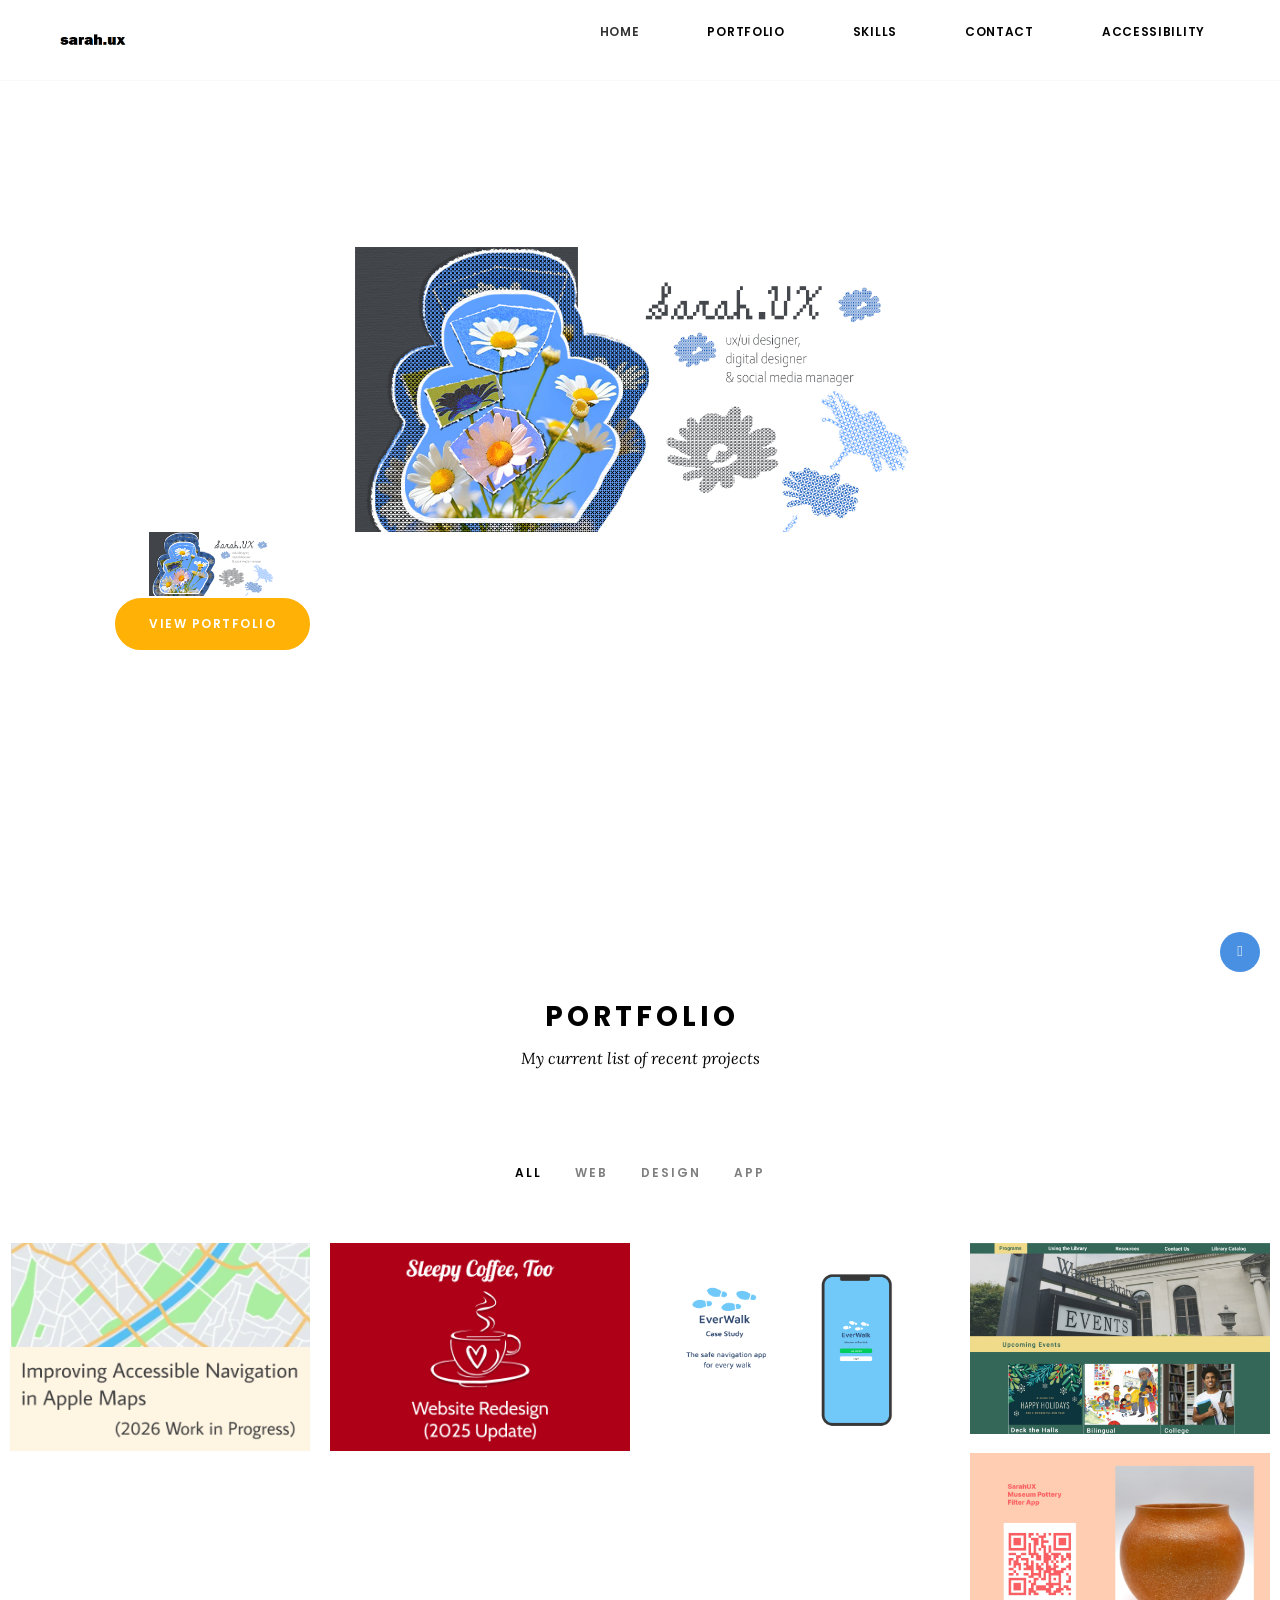
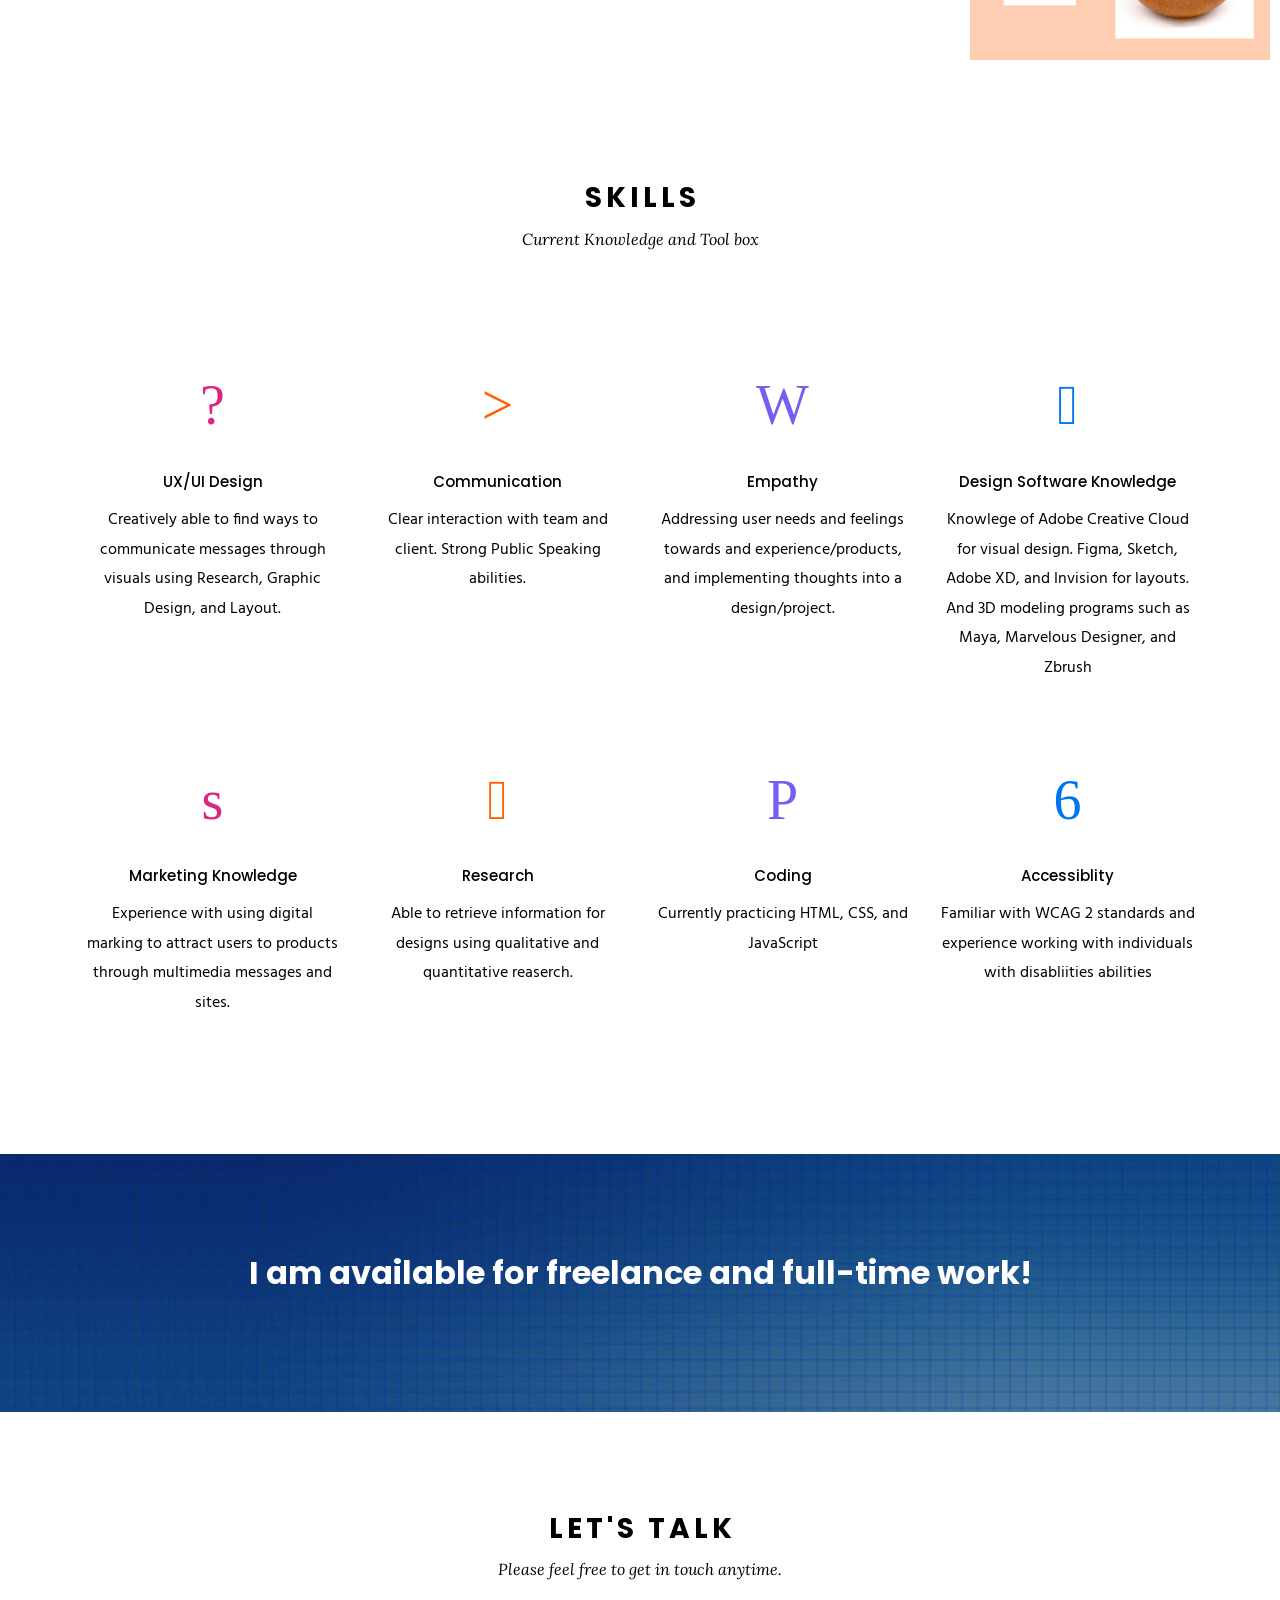
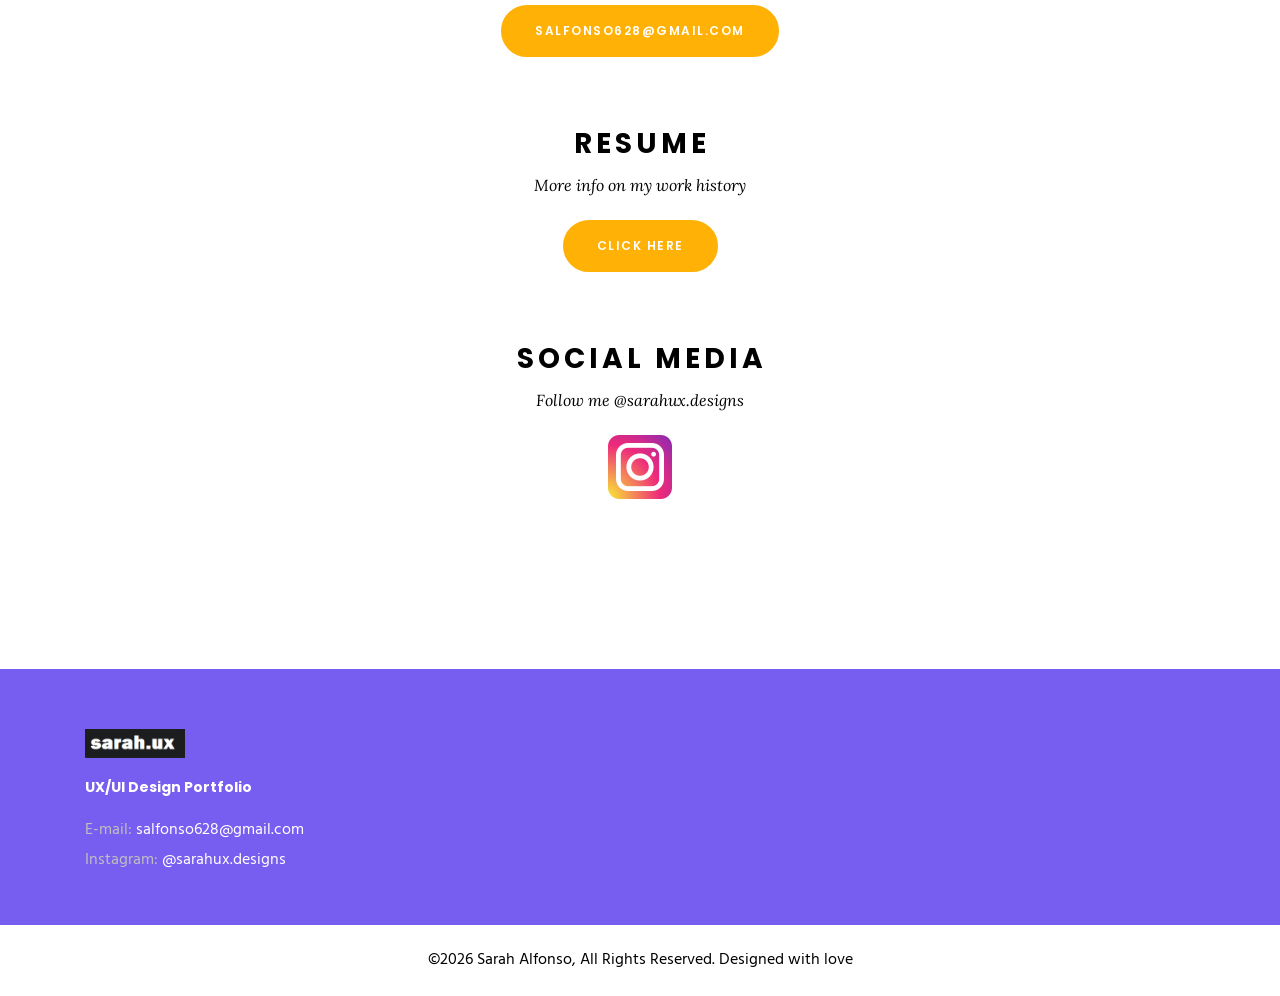
==== index.html @ dc193b2b "Update index.html" ====
<!DOCTYPE html>
<html lang="en">
	<head>
		<meta charset="UTF-8">
		<meta name="viewport" content="width=device-width, initial-scale=1.0">
		<meta name="description" content="">
		<meta name="author" content="">
		<title>Welcome to Sarah.UX.</title>
		<!-- Favicons-->
		<link rel="shortcut icon" href="assets/images/SIcon.png">
		<link rel="apple-touch-icon" href="assets/images/apple-touch-S.png">
		<link rel="apple-touch-icon" sizes="72x72" href="assets/images/apple-touch-S-72x72.png">
		<link rel="apple-touch-icon" sizes="114x114" href="assets/images/apple-touch-S-114x114.png">
		<!-- Web Fonts-->
		<link href="https://fonts.googleapis.com/css?family=Hind:400,700%7cLora:400i%7cPoppins:500,600,700" rel="stylesheet">
		<!-- Bootstrap core CSS-->
		<link href="assets/bootstrap/css/bootstrap.min.css" rel="stylesheet">
		<!-- Plugins and Icon Fonts-->
		<link href="assets/css/plugins.min.css" rel="stylesheet">
		<!-- Template core CSS-->
		<link href="assets/css/template-Copy.css" rel="stylesheet">
		<!-- Override core CSS-->
		<link href="assets/css/template-overrides-copy.css" rel="stylesheet">
	</head> 
	<body>

		<!-- Layout-->
		<div class="layout">

			<!-- Header-->
			<header class="header header-right">
				<div class="container-fluid">
					<!-- Logos-->
					<div class="inner-header"><img class="brand-dark" src="assets/images/sarahdot.png" width="77px" alt="web logo image"><img class="brand-light" src="assets/images/logo-light.png" width="77px" alt="sarah.ux typed in black bold text"></div>
					<!-- Navigation-->
					<div class="inner-navigation collapse">
						<div class="inner-navigation-inline">
							<div class="inner-nav onepage-nav">
								<ul>
									<li><a class="menu-pink increasea" href="#home">Home</a></li>
									<li><a class="menu-orange increasea" href="#portfolio">Portfolio</a></li>
									<li><a class="menu-yellow increasea" href="#services">Skills</a></li>
									<li><a class="menu-indigo increasea" href="#contact">Contact</a></li>
									<li>
										<a class="menu-blue increasea" href="#"> Accessibility</a>
										<ul class="dropdown" id="top-menu">
   												<div class="toggle-switch">
											      <input type="checkbox" id="switch1" class="switch">
											      <label for="switch1">Dark Mode</label>
											    </div>
											     <div class="toggle-switch" >
											      <input type="checkbox" id="switch2" class="switch">
											      <label for="switch2">Font Increase</label>

											    </div>
											 <div class="dropdown-content">
											    <div class="toggle-switch">
											      <input type="checkbox" id="switch3" class="switch">
											      <label for="switch3">Protanopia</label>

											    </div>
											     <div class="toggle-switch">
											      <input type="checkbox" id="switch4" class="switch">
											      <label for="switch4">Tritanopia</label>
											    </div> 
											 
											   <!--GrayScale? <div class="toggle-switch">
											      <input type="checkbox" id="switch4" class="switch">
											      <label for="switch4">Grayscale</label>
											    </div> -->
											  </div>
										</ul>
									</li>
								</ul>
							</div>
						</div>
					</div>
					<!-- Mobile menu-->
					<div class="nav-toggle"><a href="#" data-toggle="collapse" data-target=".inner-navigation"><span class="icon-bar"></span><span class="icon-bar"></span><span class="icon-bar"></span></a></div>
				</div>
			</header>
			<!-- Header end-->

			<!-- Wrapper-->
			<div class="wrapper">

				<!-- Page Header-->
				<section class="module-header full-height parallax " id="home"  data-jarallax="{&quot;type&quot;: &quot;scale-opacity&quot;}">
					<div class="container">
						<div class="row">
							<img src="assets/images/headerUXn.png" class="name-color wow zoomIn">
							<div class="col-md-3">
								<!--<h1 class="h1 wow zoomIn">Hello</h1>-->
								<!--<p class="wow zoomIn increasep">my name is</p>-->
								<img src="assets/images/headerUXn.png" class="name-color wow zoomIn">
								
									<!--<p class="m-b-40 wow zoomIn increaseh6" data-wow-delay="0.5s" id="firstP">Welcome to my experience design portfolio.</p>-->
									<!--<p class="m-b-40 wow zoomIn increaseh6" data-wow-delay="0.5s" id="secondP">I’m a designer on a mission to utilize my design and tech skills to make an accessible world for all people with different abilities. </p>-->
								<p class="onepage-nav">
									<a class="btn btn-circle btn-lg btn-brand wow zoomIn" id="portfolioBtn" data-wow-delay="0.9s" href="#portfolio">View Portfolio</a>
								</p>
							</div>
						</div>
					</div>
				</section>
				<!-- Page Header end-->

				
				<!-- Portfolio-->
				<section class="module module-divider-bottom p-b-10" id="portfolio">
					<div class="container">
						<div class="row">
							<div class="col-md-8 m-auto">
								<div class="module-title text-center">
									<h2 class="increaseh2" >Portfolio</h2>
									<p class="font-serif increasep">My current list of recent projects</p>
								</div>
							</div>
						</div>
					</div>
					<div class="container-fluid">
						<div class="row row-portfolio-filter m-b-30">
							<div class="col-md-12">
								<ul class="filters h5" id="filters">
									<li><a class="current increasea" href="#" data-filter="*">All</a></li>
									<li><a class="increasea"href="#" data-filter=".web">Web</a></li>
									<li><a class="increasea"href="#" data-filter=".design">Design</a></li>
									<li><a class="increasea"href="#" data-filter=".app">App</a></li>
									
								</ul>
							</div>
						</div>
						
						<div class="row row-portfolio row-gutter" data-columns="4">
							<div class="grid-sizer"></div>

							<div class="portfolio-item design app undefined">
								<div class="portfolio-wrapper">
									<img src="AppleWheelchair/AppleWheelchair-Prof.png" alt="image of birds eye map with text Improving Accessible Navigation in Apple Maps ">
									<div class="portfolio-overlay"></div>
									<div class="portfolio-caption">
										<h5 class="portfolio-title">Improving Accessible Navigation in Apple Maps</h5>
									</div><a class="portfolio-link" href="portfolio-AppleWheelchair.html"></a>
								</div>
							</div>
							<div class="portfolio-item web design undefined">
								<div class="portfolio-wrapper">
									<img src="sleepy/SC2-2025.png" alt="image of sleepy coffee too INC logo ">
									<div class="portfolio-overlay"></div>
									<div class="portfolio-caption">
										<h5 class="portfolio-title">Sleepy Coffee, Too INC Redesign</h5>
									</div><a class="portfolio-link" href="portfolio-Sleepy.html"></a>
								</div>
							</div>
							<div class="portfolio-item design app undefined">
								<div class="portfolio-wrapper">
									<img src="everWalk/HeaderEW.png" alt="image of EverWalk project logo ">
									<div class="portfolio-overlay"></div>
									<div class="portfolio-caption">
										<h5 class="portfolio-title">EverWalk App Case Study</h5>
									</div><a class="portfolio-link" href="portfolio-everWalk.html"></a>
								</div>
							</div>
							<div class="portfolio-item web design undefined">
								<div class="portfolio-wrapper">
									<img src="warner/warner-site.jpg" alt="image preview of Warner Library redesign project">
									<div class="portfolio-overlay"></div>
									<div class="portfolio-caption">
										<h5 class="portfolio-title">Warner Library Redesign</h5>
									</div><a class="portfolio-link" href="portfolio-warner-library2.html"></a>
								</div>
							</div>
						<div class="portfolio-item design app undefined">
								<div class="portfolio-wrapper">
									<img src="museumApp/PottIcon.png" alt="image preview of Museum Pottery Filter App project">
									<div class="portfolio-overlay"></div>
									<div class="portfolio-caption">
										<h5 class="portfolio-title">Museum Pottery Filter App</h5>
									</div><a class="portfolio-link" href="portfolio-Museum-app.html"></a>
								</div>
							</div>
					</div>
				</section>
				<!-- Portfolio end-->

				<!-- Iconbox-->
				<section class="module module-divider-bottom" id="services">
					<div class="container">
						<div class="row">
							<div class="col-md-8 m-auto">
								<div class="module-title text-center">
									<h2 id="increaseh2" >Skills</h2>
									<p class="font-serif increasep">Current Knowledge and Tool box</p>
								</div>
							</div>
						</div>
						<div class="row">
							<div class="col-md-3">
								<div class="icon-box text-center">
									<div class="icon-box-icon"><span class="icon icon-basic-pencil-ruler" id="card-ruler"></span></div>
									<div class="icon-box-title">
										<h6 class="increaseh6">UX/UI Design</h6>
									</div>
									<div class="icon-box-content ">
										<p class="increasep">Creatively able to find ways to communicate messages through visuals using Research, Graphic Design, and Layout.</p>
									</div>
									
								</div>
							</div>
							<div class="col-md-3">
								<div class="icon-box text-center">
									<div class="icon-box-icon" id="plane-book"><span class="icon icon-basic-paperplane" ></span></div>
									<div class="icon-box-title">
										<h6 class="increaseh6">Communication</h6>
									</div>
									<div class="icon-box-content">
										<p class="increasep">Clear interaction with team and client. Strong Public Speaking abilities. </p>
									</div>
									
								</div>
							</div>
							<div class="col-md-3">
								<div class="icon-box text-center">
									<div class="icon-box-icon" id='heart-gear'><span class="icon icon-basic-heart"></span></div>
									<div class="icon-box-title">
										<h6 class="increaseh6">Empathy</h6>
									</div>
									<div class="icon-box-content">
										<p class="increasep">Addressing user needs and feelings towards and experience/products, and implementing thoughts into a design/project. </p>
									</div>
									
								</div>
							</div>
							<div class="col-md-3">
								<div class="icon-box text-center">
									<div class="icon-box-icon" id="box-save"><span class="icon icon-basic-server-download"></span></div>
									<div class="icon-box-title">
										<h6 class="increaseh6">Design Software Knowledge</h6>
									</div>
									<div class="icon-box-content">
										<p class="increasep">Knowlege of Adobe Creative Cloud for visual design. Figma, Sketch, Adobe XD, and Invision for layouts. And 3D modeling programs such as Maya, Marvelous Designer, and Zbrush</p>
									</div>
									
								</div>
							</div>
						</div>
						<div class="row">
							<div class="col-md-3">
								<div class="icon-box text-center">
									<div class="icon-box-icon" id="card-ruler"><span class="icon icon-basic-cards-diamonds" ></span></div>
									<div class="icon-box-title">
										<h6 class="increaseh6">Marketing Knowledge</h6>
									</div>
									<div class="icon-box-content">
										<p class ="increasep">Experience with using digital marking to attract users to products through multimedia messages and sites.  </p>
									</div>
									
								</div>
							</div>
							<div class="col-md-3">
								<div class="icon-box text-center">
									<div class="icon-box-icon" id="plane-book"><span class="icon icon-basic-spread-text"></span></div>
									<div class="icon-box-title">
										<h6 class="increaseh6">Research</h6>
									</div>
									<div class="icon-box-content">
										<p class="increasep">Able to retrieve information for designs using qualitative and quantitative reaserch.</p>
									</div>
									
								</div>
							</div>
							<div class="col-md-3">
								<div class="icon-box text-center">
									<div class="icon-box-icon" id="heart-gear"><span class="icon icon-basic-gear"></span></div>
									<div class="icon-box-title">
										<h6 class="increaseh6">Coding</h6>
									</div>
									<div class="icon-box-content">
										<p class="increasep">Currently practicing HTML, CSS, and JavaScript </p>
									</div>
									
								</div>
							</div>
							<div class="col-md-3">
								<div class="icon-box text-center">
									<div class="icon-box-icon" id="box-save"><span class="icon icon-basic-life-buoy"></span></div>
									<div class="icon-box-title">
										<h6 class="increaseh6">Accessiblity </h6>
									</div>
									<div class="icon-box-content">
										<p class="increasep">Familiar with WCAG 2 standards and experience working with individuals with disabliities abilities</p>
									</div>
									
								</div>
							</div>
						</div>
					</div>
				</section>
				<!-- Iconbox end-->

				<!-- Parallax Video-->
				<section class=" module parallax bg-dark bg-dark-30" data-background="assets/images/banner2.jpg" >
					<div class="container">
						<div class="row">
							<div class="col-md-12">
								<div class="text-center">
									<h2>I am available for freelance and full-time work!</h2>
								</div>
							</div>
						</div>
					</div>
				</section>
				<!-- Parallax Video end-->

				
				
				<!-- Contact-->
				<section class="module" id="contact">
					<div class="container">
						<div class="row">
							<div class="col-md-8 m-auto">
								<div class="module-title text-center">
									<h2>Let's Talk</h2>
									<p class="font-serif increasep increasep">Please feel free to get in touch anytime.</p>
									<a class="btn btn-circle btn-lg btn-brand" href="mailto:salfonso6@gmail.com">salfonso628@gmail.com</a>
									<!--<a class="btn btn-circle btn-lg btn-brand" href="assets/images/Sarah GA Resume 2024.png">Resume</a>-->
								</div>
								<div class="module-title text-center">
									<h2>Resume</h2>
									<p class="font-serif increasep increasep">More info on my work history</p>
									<a class="btn btn-circle btn-lg btn-brand" href="assets/images/sarah_G_Alfonso_Design_Resume 2025.pdf">Click Here</a>
									<!--<a class="btn btn-circle btn-lg btn-brand" href="assets/images/Sarah GA Resume 2024.png">Resume</a>-->
								</div>

								<div class="module-title text-center">
									<h2>Social Media</h2>
									<p class="font-serif increasep">Follow me @sarahux.designs</p>
									<a href="https://www.instagram.com/sarahux.designs/"><img src="assets/images/instaIcon.png" alt="small square with hues of pink, yellow, and purple behind a white outline of the instagram logo "></a>
								</div>
									
								</div>
							</div>
						</div>
					
					</div>
				</section>
				<!-- Contact end-->


				<!-- Footer-->
				<footer class="footer">
					<div class="container">
						<div class="row">
							<div class="col-md-6 col-lg-3">
								<!-- Text widget-->
								<aside class="widget widget_text">
									<div class="textwidget">
										<p><img src="assets/images/sarahdot2.png" width="100" alt="sarah.ux typed in white bold text"></p>
										<h4>UX/UI Design Portfolio</h4>E-mail: 
										<a href="salfonso6@gmail.com">salfonso628@gmail.com</a> <br/>
										Instagram:<a href="https://www.instagram.com/sarahux.designs/"> @sarahux.designs</a> 
										<br/>
									</div>
								</aside>
							</div>
							<div class="col-md-6 col-lg-3">
							
							</div>
							<div class="col-md-6 col-lg-3">
								<!-- Twitter widget-->
								
							</div>
							<div class="col-md-6 col-lg-3">
								<!-- Tags widget-->

					
				</div>
								
							</div>
						</div>
					</div>
					<div class="footer-copyright">
						<div class="container">
							<div class="row">
								<div class="col-md-12">
									<div class="text-center"><span class="copyright">©2026 Sarah Alfonso, All Rights Reserved. Designed with love</span></div>
								</div>
							</div>
						</div>
					</div>
				</footer>
				<!-- Footer end-->

				<a class="scroll-top" href="#top"><i class="fa fa-angle-up"></i></a>
			</div>
			<!-- Wrapper end-->

		</div>
		<!-- Layout end-->



		<!-- Scripts-->
		<script src="https://code.jquery.com/jquery-3.5.1.min.js"></script>
		<script src="https://cdnjs.cloudflare.com/ajax/libs/popper.js/1.11.0/umd/popper.min.js"></script>
		<script src="assets/bootstrap/js/bootstrap.min-copy.js"></script>
		
		<script src="assets/js/plugins.min.js"></script>
		<script src="assets/js/charts.js"></script>
		<script src="assets/js/custom.min.js"></script>

		
	</body>
</html>
---- assets/css/template-Copy.css ----
@charset "UTF-8";

/*! -----------------------------------------------------------------
[Master Stylesheet]

Project:     Core
Version:     1.3.6

------------------------------------------------------------------
[General Styles]
*/



* {
    -webkit-font-smoothing: antialiased;
}

html {
    font-size: 100%;
}

body {
    background-color: var(--primary-color);
    font-family: "Hind", Arial, serif;
    line-height: 1.85;
    font-weight: 400;
    font-size: 16 px;
    color: var(--primary-color);
    -ms-overflow-style: scrollbar;
    overflow-x: hidden;
}

img {
    max-width: 100%;
    height: auto;
    vertical-align: ;
}

.name-color{
    max-width: 50%;
    background-color: transparent;
    transition:background-color 0.3s ease;
}

iframe {
    border: 0;
}

.disable-hover {
    pointer-events: none;
}

::-moz-selection {
    background: #4a90e2;
    color: #fff !important;
}

::-webkit-selection {
    background: #4a90e2;
    color: #fff !important;
}

::selection {
    background: #4a90e2;
    color: #fff !important;
}

.wrapper {
    position: relative;
}

html .layout,
body .layout {
    height: 100%;
    min-height: 100%;
    width: 100%;
}

.layout {
    opacity: 0;
    -webkit-transition: 1.7s opacity ease;
            transition: 1.7s opacity ease;
}

.layout.fade-in {
    opacity: 1;
}

.scroll-top {
    background: #4a90e2;
    border-radius: 20px;
    position: fixed;
    bottom: 14px;
    right: 20px;
    height: 40px;
    width: 40px;
    z-index: 9;
    text-align: center;
    line-height: 40px;
    font-size: 15px;
    color: #fff;
    -webkit-transition: .5s all ease;
            transition: .5s all ease;
    -webkit-transform: translateY(86px);
            transform: translateY(86px);
}

.scroll-top:hover,
.scroll-top:focus {
    color: #fff;
}

.scroll-top.scroll-top-visible {
    -webkit-transform: translateY(0);
            transform: translateY(0);
}

#particles-js,
#particles-snow-js {
    position: absolute;
    width: 100%;
    height: 100%;
    z-index: 1;
}

@media (max-width: 767px) {
    .scroll-top {
        display: none;
    }
}

.modal-video-container {
    position: relative;
    overflow: hidden;
    border-radius: 5px;
    box-shadow: 0 8px 24px rgba(0, 0, 0, .2);
}

.modal-video-container img {
    box-shadow: 0 8px 24px rgba(0, 0, 0, .2);
    border-radius: 5px;
    -webkit-transition: all .3s ease;
            transition: all .3s ease;
}

.modal-video-container .play-button {
    width: 80px;
    height: 80px;
    border: 2px solid #fff;
    text-align: center;
    margin: 0 auto;
    position: absolute;
    top: 50%;
    left: 50%;
    margin-top: -40px;
    margin-left: -40px;
    z-index: 4;
    border-radius: 50%;
    cursor: pointer;
    -webkit-transition: all .3s ease;
            transition: all .3s ease;
}

.modal-video-container .play-button:after {
    position: absolute;
    top: 50%;
    margin-top: -8px;
    left: 50%;
    margin-left: -5px;
    content: '';
    width: 0;
    height: 0;
    border-style: solid;
    border-width: 7px 0 7px 14px;
    border-color: transparent transparent transparent #fff;
}

.modal-video-container .play-button:hover {
    -webkit-transform: scale(.95);
            transform: scale(.95);
}

.modal-video-container:hover img {
    -webkit-transform: scale(1.05);
            transform: scale(1.05);
}

/*------------------------------------------------------------------
[Typography]
*/

a {
    color: var(--primary-color-2);
    -webkit-transition: all .3s ease-in-out;
            transition: all .3s ease-in-out;
}

a:focus{
     border: 3px solid;
    border-radius: 5px;
    border-color: slategray;
}
a:hover{
    color:white;
}
a:hover,
a:focus {
    outline: 0;
    text-decoration: none;
    color: #black;

}


h1 > a,
h2 > a,
h3 > a,
h4 > a,
h5 > a,
h6 > a {
    color: #313131;
}

h1 > a:hover,
h1 > a:focus,
h2 > a:hover,
h2 > a:focus,
h3 > a:hover,
h3 > a:focus,
h4 > a:hover,
h4 > a:focus,
h5 > a:hover,
h5 > a:focus,
h6 > a:hover,
h6 > a:focus {
    color: white;
}

p,
pre,
ul,
ol,
blockquote,
h1,
h2,
h3,
h4,
h5,
h6 {
    margin: 0 0 20px;
}

h1,
.h1,
h2,
.h2,
h3,
.h3,
h4,
.h4,
h5,
.h5,
h6,
.h6 {
    font-family: "Poppins", Arial, serif;
    line-height: 1.2;
    font-weight: 700;
    color: var(--primary-color-2);
}

h1,
.h1 {
    font-size: 40px;
}

h2,
.h2 {
    font-size: 32px;
}

h3,
.h3 {
    font-size: 24px;
}

h4,
.h4 {
    font-size: 14px;
}

h5,
.h5 {
    font-weight: 600;
    font-size: 14px;
    margin: 0 0 10px;
}

h6,
.h6 {
    font-weight: 500;
    font-size: 12px;
    margin: 0 0 10px;
}

.font-serif {
    font-family: "Lora", "Libre Baskerville", serif;
    font-style: italic;
}

.rotate {
    text-shadow: none !important;
}

hr {
    border-color: rgba(238, 238, 238, .9);
}

#top-menu { 
text-align:left; 
padding:10px 5px;
border-radius: 10px;
background-color: white;
width: 180px;
}

ul,
ol {
    padding-left: 0;
    list-style: none;
}

#firstP{
    margin-top: 30px;
    margin-bottom: 10px !important;
}

#secondP{
    margin-top: 0px;
}



/*dropdown*/

ul li ul.dropdown li{
    display: block;
}

ul li ul.dropdown{
     width:100%;
  border-color: #000;
  border:solid;
  position: absolute;
  z-index: 999;
  display: none;
}




/* a:hover colors top menu*/
a:hover.menu-pink{
    background:var(--button-background);
}


a:hover.menu-orange{
    background:var(--button-background-2);
}

a:hover.menu-yellow{
    background:var(--button-background-3);
}

a:hover.menu-indigo{
    background:var(--button-background-4);
}
a:hover.menu-blue{
    background:var(--button-background-5);
}
ul li:hover ul.dropdown{
  display:block;
}
/*other basics*/

ul > li,
ol > li {
  }



em {
    font-style: normal;
    opacity: .7;
}

hr {
    margin-top: 40px;
    margin-bottom: 40px;
}

/*buttons*/

.toggle-switch {
  display: inline-flex;
  align-items:center;
  padding: 5px;
}

.togglebtn{
  display: ;
  align-items: center;
  padding: 10px;
}

input[type="checkbox"].switch{
    opacity:0;
    position:absolute;
    left: -90000;
    top:-90000
    }

input[type="checkbox"].switch + label{
        position: relative;
        display:flex;
        align-items: center;
        cursor:pointer;
    }

input[type="checkbox"].switch + label:before{    
     content:"";
     width:2.2em;
     height:1.3em;
     background-color: #DDD;
     border-radius: 1em;
     margin-right:.25em;
     transition: 200ms ease-in-out;
    }

    input[type="checkbox"].switch + label:after{    
     position: absolute;
     content:"";
     height: .9em;
     left:.1em;
     width:.9em;
     height:.9em;
     background-color: white;
     color: black;
     border-radius: 1em;
     transition: 200ms ease-in-out;
 }

   
   input[type="checkbox"].switch:focus +label:before{
    outline: 1px solid black;
    color:black;

   }   

input[type="checkbox"].switch:checked + label:before{    
     
     background-color: #DDD;
     
    }

 input[type="checkbox"].switch:checked + label:after{    
     transform: translateX(100%);
     background-color: #767676;
     
      }

input[type="checkbox"].switch:disabled + label{
    color: #777;
}
input[type="checkbox"].switch:disabled + label:before{
    background-color: #777;

}
input[type="checkbox"].switch:disabled + label:after{
    opacity:50%;

}

label{
    margin-top:7px;
    color:black;
    margin-left:5px;
}

.switch {
  position: relative;
  display: inline-block;
  align-items: center;
  width: 20px;
  height: 24px;
}






blockquote {
    border: 0;
    border-left: 2px solid #eaeaea;
    font-family: "Lora", "Libre Baskerville", serif;
    line-height: 1.8;
    font-style: italic;
    font-size: 15px;
    padding: 20px 40px;
    margin: 40px 0;
    -webkit-transition: all .3s ease-in-out;
            transition: all .3s ease-in-out;
    padding: 10px 20px;
    margin: 20px 0;
}

blockquote p:last-child {
    margin-bottom: 0;
}

blockquote:hover {
    border-color: #4a90e2;
}

.lead {
    line-height: 1.8;
    font-weight: 400;
    font-size: 20px;
}

pre {
    border: 0;
    background: #f5f5f5;
    border-radius: 2px;
    padding: 20px 30px;
    margin: 40px 0;
    font-family: "Courier New", monospace;
    line-height: 1.8;
}

.arrow-list {
    list-style: none;
    padding: 0;
}

.arrow-list > li {
    margin: 0 0 5px;
}

.arrow-list > li:before {
    font: normal normal normal 14px/1 FontAwesome;
    speak: none;
    font-style: normal;
    font-weight: normal;
    font-variant: normal;
    text-transform: none;
    -webkit-font-smoothing: antialiased;
    content: "\f105";
    font-size: 12px;
    display: inline-block;
    margin-right: 18px;
    position: relative;
    top: 0;
}
.righttop{
    float:right;
}

/*------------------------------------------------------------------
[Alerts]
*/

.alert-brand {
    background: #76abe9;
    color: #fff;
}

.alert-brand a {
    color: #fff;
}

/*------------------------------------------------------------------
[Progress Bars]
*/

.progress-item {
    margin: 0 0 25px;
}

.progress-title {
    line-height: 1.2;
    color: #313131;
    margin: 0 0 10px;
    text-transform: uppercase;
    letter-spacing: 1px;
    font-size: 12px;
    font-weight: bold;
}

.progress {
    background-color: #eaeaea;
    box-shadow: none;
    height: 5px;
    margin: 0 0 10px;
    overflow: visible;
    box-shadow: none;
}

.progress-bar {
    position: relative;
    height: 5px;
    border-radius: 3px;
    box-shadow: none;
}

.progress-bar.progress-bar-brand {
    background-color: #4a90e2;
}

.pb-number-box {
    position: absolute;
    padding: 4px 0;
    display: block;
    top: -30px;
    right: 0;
    opacity: 0;
    line-height: 12px;
    color: #313131;
    text-transform: uppercase;
    letter-spacing: 1px;
    font-size: 12px;
    font-weight: bold;
}

/* Progress Bars - Bold */

.progress-item.progress-bold .progress,
.progress-item.progress-bold .progress-bar {
    border-radius: 1px;
    height: 16px;
}

/*------------------------------------------------------------------
[Forms]
*/

.form-control {
    box-shadow: none;
    border-radius: 2px;
    border-width: 1px;
    border-color: #eee;
    font-family: "Poppins", Arial, serif;
    text-transform: uppercase;
    letter-spacing: .09375rem;
    font-size: .625rem;
    padding: 1rem .9375rem;
}

.form-control:focus {
    border-color: #eee;
    box-shadow: none;
}

.form-control.form-circle {
    border-radius: 30px;
}

.form-control-lg {
    font-size: .6875rem;
    padding: 1.0625rem .9375rem;
}

.form-control-sm {
    padding: .8125rem .9375rem;
}

.input-group-addon {
    border-color: #eee;
}

select.form-control:not([size]):not([multiple]) {
    height: calc(3rem + 2px);
}

select.form-control-lg:not([size]):not([multiple]) {
    height: 3.5rem;
}

select.form-control-sm:not([size]):not([multiple]) {
    height: 2.8125rem;
}

/*------------------------------------------------------------------
[Buttons]
*/

.btn {
    border-width: 2px;
    border-radius: 0;
    font-family: "Poppins", Arial, serif;
    text-transform: uppercase;
    letter-spacing: .09375rem;
    font-weight: 600;
    font-size: .625rem;
    padding: .9375rem 1.75rem .9375rem 1.75rem;
    -webkit-transition: all .3s ease-out;
            transition: all .3s ease-out;
}

.btn:focus,
.btn.focus,
.btn.active.focus,
.btn.active:focus,
.btn:active.focus,
.btn:active:focus {
    outline: 0;
}

.btn.btn-circle {
    border-radius: 30px;
}

.btn.btn-round {
    border-radius: 2px;
}

.btn.btn-shadow {
    box-shadow: 0 1px 30px rgba(0, 0, 0, .1);
}

/* --- [Button Sizes] --- */

.btn-lg {
    padding: .9375rem 2rem .9375rem 2rem;
    letter-spacing: .09375rem;
    font-size: .75rem;
}

.btn-sm {
    padding: .75rem 1.5rem .75rem 1.5rem;
    font-size: .625rem;
}

.btn-xs {
    padding: .625rem 1.25rem .625rem 1.25rem;
    font-size: .625rem;
}

/* --- [Button Colors] --- */

.btn.btn-brand {
    background-color:var(--button-background-3);
    border-color: var(--button-background-3) ;
    color: #fff;
    /* &.btn-link {
		background: transparent;
		border: 0;
		padding: 0;
		color: $background;

		&:hover,
		&:focus {
			background-color: transparent;
			text-decoration: none;
			color: darken($background, 5%);
		}
	} */
}

.btn.btn-brand:hover,
.btn.btn-brand:focus {
   /* background: transparent;
   background-color:darkgreen ;

    border-color: #277adc;
    color: #fff; */
    opacity: .7;
    
}

.btn.btn-brand.btn-outline {
    background: transparent;
    border-color: #4a90e2;
    color: #4a90e2;
}

.btn.btn-brand.btn-outline:hover,
.btn.btn-brand.btn-outline:focus {
    background: #4a90e2;
    color: #fff;
}

.btn.btn-gray {
    background-color: #ddd;
    border-color: #ddd;
    color: #444;
    /* &.btn-link {
		background: transparent;
		border: 0;
		padding: 0;
		color: $background;

		&:hover,
		&:focus {
			background-color: transparent;
			text-decoration: none;
			color: darken($background, 5%);
		}
	} */
}

.btn.btn-gray:hover,
.btn.btn-gray:focus {
    background-color: #c9c9c9;
    border-color: #c9c9c9;
    color: #444;
}

.btn.btn-gray.btn-outline {
    background: transparent;
    border-color: #ddd;
    color: #ddd;
}

.btn.btn-gray.btn-outline:hover,
.btn.btn-gray.btn-outline:focus {
    background: #ddd;
    color: #444;
}

.btn.btn-dark {
    background-color: #111;
    border-color: #111;
    color: #fff;
    /* &.btn-link {
		background: transparent;
		border: 0;
		padding: 0;
		color: $background;

		&:hover,
		&:focus {
			background-color: transparent;
			text-decoration: none;
			color: darken($background, 5%);
		}
	} */
}

.btn.btn-dark:hover,
.btn.btn-dark:focus {
    background-color: #252525;
    border-color: #252525;
    color: #fff;
}

.btn.btn-dark.btn-outline {
    background: transparent;
    border-color: #111;
    color: #111;
}

.btn.btn-dark.btn-outline:hover,
.btn.btn-dark.btn-outline:focus {
    background: #111;
    color: #fff;
}

.btn.btn-white {
    background-color: #fff;
    border-color: #fff;
    color: #444;
    /* &.btn-link {
		background: transparent;
		border: 0;
		padding: 0;
		color: $background;

		&:hover,
		&:focus {
			background-color: transparent;
			text-decoration: none;
			color: darken($background, 5%);
		}
	} */
}

.btn.btn-white:hover,
.btn.btn-white:focus {
    background-color: #4a90e2;
    border-color: #4a90e2;
    color: #fff;
}

.btn.btn-white.btn-outline {
    background: transparent;
    border-color: #fff;
    color: #fff;
}

.btn.btn-white.btn-outline:hover,
.btn.btn-white.btn-outline:focus {
    background: #fff;
    color: #444;
}

/*------------------------------------------------------------------
[Breadcrumb]
*/

.breadcrumb {
    background-color: transparent;
    font-size: 14px;
    padding: 0;
    margin: 0;
}

.breadcrumb-item > a {
    color: #999;
}

.breadcrumb-item > a:hover,
.breadcrumb-item > a:focus {
    color: #4a90e2;
}

.breadcrumb-item + .breadcrumb-item::before {
    padding: 0 6px 0 6px;
    content: "-";
}

.breadcrumb > .active,
.breadcrumb-item + .breadcrumb-item::before {
    color: #999;
}

/*------------------------------------------------------------------
[Clients]
*/

.client {
    text-align: center;
    padding: 20px;
    opacity: .5;
    -webkit-transition: all .4s ease-in-out;
            transition: all .4s ease-in-out;
}

.client:hover {
    opacity: 1;
}

.clients-row > [class*="col-"] {
    border-right: 1px solid #f2f2f2;
    line-height: 100px;
}

.clients-row > [class*="col-"]:last-child {
    border: 0;
}

.clients-row + .clients-row {
    border-top: 1px solid #f2f2f2;
}

@media (max-width: 767px) {
    .clients-row {
        border: 1px solid #f2f2f2;
        border-bottom: 0;
    }

    .clients-row > [class*="col-"],
    .clients-row > [class*="col-"]:last-child {
        border: 0;
        border-bottom: 1px solid #f2f2f2;
    }

    .clients-row + .clients-row {
        border-top: 0;
    }
}

/*------------------------------------------------------------------
[Team]
*/

.team-item {
    text-align: center;
}

.team-item:hover .team-image:after {
    background: rgba(49, 49, 49, .95);
}

.team-item:hover .team-content,
.team-item:hover .team-content-social {
    opacity: 1;
}

.team-item:hover .team-content {
    -webkit-transform: translate(0, -50%);
            transform: translate(0, -50%);
}

.team-image {
    position: relative;
    overflow: hidden;
}

.team-image > img {
    width: 100%;
}

.team-image:after {
    background: transparent;
    position: absolute;
    display: block;
    content: " ";
    height: 100%;
    width: 100%;
    top: 0;
    left: 0;
    z-index: 1;
    -webkit-transition: all .3s ease-in-out 0s;
            transition: all .3s ease-in-out 0s;
}

.team-content,
.team-content-social {
    -webkit-transition: .3s ease-in;
            transition: .3s ease-in;
    opacity: 0;
    z-index: 2;
}

.team-content {
    position: absolute;
    padding: 20px 0 0;
    width: 100%;
    top: 50%;
    -webkit-transform: translate(10px, -50%);
            transform: translate(10px, -50%);
}

.team-content p,
.team-content h5 {
    color: #fff;
}

.team-content h5 {
    text-transform: uppercase;
    letter-spacing: 2px;
    font-size: 12px;
    margin: 0 0 4px;
}

.team-content p {
    font-size: 14px;
    opacity: .8;
    margin: 0;
}

.team-content-social {
    position: absolute;
    width: 100%;
    bottom: 0;
    font-size: 18px;
}

.team-content-social ul > li {
    display: inline-block;
    margin-right: 26px;
}

.team-content-social ul > li:last-child {
    margin-right: 0;
}

.team-content-social ul > li > a {
    color: #fff;
    opacity: .5;
}

.team-content-social ul > li > a:hover {
    opacity: 1;
}

/* ------------------------------------------------------------------
[Iconbox]
*/

.icon-box {
    padding: 35px 0;
}

.icon-box:hover .icon-box-icon {
    -webkit-transform: scale(1.05);
            transform: scale(1.05);
}

.icon-box-icon {
    font-size: 38px;
    font-size: 56px;
    color: #4a90e2;
    margin: 0 0 10px;
    -webkit-transition: all .4s linear;
            transition: all .4s linear;
}

.icon-box-title h6 {
    font-size: 15px;
    margin: 0 0 15px;
}

.icon-box-content > *:last-child {
    margin-bottom: 0;
}

.icon-box-link {
    text-transform: uppercase;
    letter-spacing: 1px;
    font-weight: bold;
    font-size: 11px;
    margin-top: 15px;
}

.icon-box-left {
    position: relative;
    text-align: left;
    padding-left: 60px;
}

.icon-box-left .icon-box-icon {
    position: absolute;
    height: 38px;
    width: 38px;
    left: 0;
    text-align: center;
    line-height: 38px;
    font-size: 32px;
    color: #4a90e2;
    -webkit-transition: all .4s linear;
            transition: all .4s linear;
}

.icon-box-left .icon-box-icon,
.icon-box-left .icon-box-title {
    text-align: left;
}

#card-ruler{
    color:var(--button-background);
}

#plane-book{
    color:var(--button-background-2);
}

#heart-gear{
    color:var(--button-background-4);
}

#box-save{
    color: var(--button-background-5);
}
/*------------------------------------------------------------------
[Text-box]
*/

.text-box {
    padding: 5px 0;
}

.text-box .text-box-link {
    font-size: 11px;
}

/*------------------------------------------------------------------
[Сounters]
*/

.counter {
    text-align: center;
    padding: 20px 0;
}

.counter .counter-number {
    font-size: 54px;
    line-height: 1;
    margin: 0 0 15px;
    color: #4a90e2;
}

.counter .counter-title {
    font-weight: 500;
    font-size: 15px;
    color: #999;
}

/*------------------------------------------------------------------
[Support Box]
*/

.support-box {
    background: #fff;
    border: 1px solid rgba(225, 225, 225, .6);
    border-radius: 4px;
    margin: 15px 0;
    -webkit-transition: .2s linear;
            transition: .2s linear;
    position: relative;
    padding: 50px 40px;
}

.support-box:hover {
    box-shadow: 0 8px 24px rgba(0, 0, 0, .05);
}

.support-box-icon {
    font-size: 46px;
    margin: 0 0 0;
    color: #6b74e6;
}

.support-box-title h6 {
    font-size: 15px;
    margin: 0 0 15px;
}

.support-box-content > *:last-child {
    margin-bottom: 0;
}

.support-box .support-box-link > a {
    position: absolute;
    top: 0;
    left: 0;
    height: 100%;
    width: 100%;
    z-index: 1;
}

/*------------------------------------------------------------------
[Label]
*/

.label {
    border-radius: 0;
}

.label-brand {
    background: #4a90e2;
    color: #fff;
}

/*------------------------------------------------------------------
[Tabs]
*/

.nav-tabs {
    border-bottom: 1px solid #eaeaea;
}

.nav-tabs .nav-link {
    background-color: #f7f7f7;
    border: 1px solid #eaeaea;
    border-right: 0;
    border-radius: 0;
    padding: 10px 18px;
    text-transform: uppercase;
    letter-spacing: 1px;
    font-weight: bold;
    font-size: 12px;
    color: #999;
}

.nav-tabs .nav-link > i,
.nav-tabs .nav-link > span {
    margin-right: 5px;
}

.nav-tabs .nav-link:focus,
.nav-tabs .nav-link:hover {
    border-color: #eaeaea;
    background-color: #fff;
}

.nav-tabs .nav-link.active,
.nav-tabs .nav-item.show .nav-link {
    border-color: #eaeaea;
    border-bottom: 1px solid transparent;
}

.nav-tabs .nav-item:first-child .nav-link {
    border-top-left-radius: .25rem;
}

.nav-tabs .nav-item:last-child .nav-link {
    border-top-right-radius: .25rem;
    border-right: 1px solid #eaeaea;
}

.tab-content {
    border: 1px solid #eaeaea;
    background-color: #fff;
    border-top: 0;
    padding: 20px 18px;
    color: #999;
}

.tab-pane *:last-child,
.card-body *:last-child {
    margin-bottom: 0;
}

/*------------------------------------------------------------------
[Accordions]
*/

.accordion .card {
    border-color: #eaeaea;
    border-radius: 0;
    border-bottom: 0;
}

.accordion .card:last-child {
    border-bottom-left-radius: .25em;
    border-bottom-right-radius: .25em;
}

.accordion .card:first-child {
    border-top-left-radius: .25em;
    border-top-right-radius: .25em;
}

.accordion .card .card-body {
    border-bottom: 1px solid #eaeaea;
    color: #999;
}

.accordion .card-header {
    text-transform: uppercase;
    letter-spacing: 1px;
    font-weight: bold;
    font-size: 12px;
    background-color: #f7f7f7;
    border-color: #eaeaea;
    padding: 12px 18px;
}

.accordion .card-header a {
    position: relative;
    display: block;
    color: #999;
}

.accordion .card-header a:hover,
.accordion .card-header a:focus {
    color: #111;
}

.accordion .card-header a:after {
    position: absolute;
    content: "\f107";
    top: 50%;
    right: 0;
    margin-top: -7px;
    font-family: "FontAwesome";
    font-size: 14px;
    line-height: 1;
}

.accordion .card-header a > i,
.accordion .card-header a > span {
    margin-right: 5px;
}

/*------------------------------------------------------------------
[Pagination]
*/

.pagination {
    display: block;
    text-align: center;
    margin: 0;
}

.pagination > li {
    display: inline-block;
}

.pagination > li > a > .arrows,
.pagination > li > span > .arrows {
    font-size: 35px;
}

.pagination > li > a > .arrows:before,
.pagination > li > span > .arrows:before {
    line-height: 40px;
}

.pagination .prev {
    text-align: left;
    float: left;
}

.pagination .next {
    text-align: right;
    float: right;
}

.pagination .prev a:hover,
.pagination .next a:hover {
    background-color: transparent;
}

.page-link,
.page-item:last-child .page-link,
.page-item:first-child .page-link {
    border-radius: 50%;
}

.page-item.active .page-link {
    background-color: #fff;
    border-color: transparent;
    color: #4a90e2;
}

.page-link:focus,
.page-link:hover {
    background-color: #fff;
    border-color: transparent;
    color: #4a90e2;
}

.page-link {
    background: transparent;
    border: 0;
    height: 40px;
    width: 40px;
    line-height: 40px;
    text-align: center;
    padding: 0;
    font-size: 12px;
    color: #313131;
    margin: 0;
}

/*------------------------------------------------------------------
[Maps]
*/

.maps-container {
    height: 600px;
}

.maps-container.map-widget {
    height: 400px;
}

.map {
    height: 100% !important;
    width: 100%;
}

.map:before {
    display: none;
}

/*------------------------------------------------------------------
[Pie charts]
*/

.pie-chart {
    position: relative;
    padding: 40px 0;
}

.pie-chart .chart {
    position: relative;
    display: block;
    height: 180px;
    width: 180px;
    margin: 0 auto 30px;
    text-align: center;
}

.pie-chart .chart > canvas {
    position: absolute;
    left: 0;
    top: 0;
    height: 100% !important;
    width: 100% !important;
}

.pie-chart .chart-text {
    vertical-align: middle;
    line-height: 180px;
}

.pie-chart .chart-text h5 {
    display: inline-block;
    font-size: 18px;
    font-size: 14px;
    margin: 0;
}

.pie-chart .chart-text .fa,
.pie-chart .chart-text [class*="ti-"] {
    line-height: 180px;
}

.pie-chart .chart-title {
    text-align: center;
    margin: 0 0 15px;
}

.pie-chart .chart-title h5 {
    text-transform: uppercase;
    letter-spacing: 2px;
    font-size: 12px;
}

.pie-chart .chart-title > *:last-child {
    margin-bottom: 0;
}

/*------------------------------------------------------------------
[Pricing Tables]
*/

.pricing-wrapper {
    background: #fff;
    border: 1px solid #f2f2f2;
    text-align: center;
    margin: 0 0 30px;
}

.pricing-wrapper.pricing-popular {
    margin-top: -20px;
}

.pricing-header {
    position: relative;
    border-bottom: 1px solid #f2f2f2;
    padding: 30px 20px;
}

.pricing-header h4 {
    text-transform: uppercase;
    letter-spacing: 1.5px;
    margin: 0;
}

.pricing-popular .pricing-header {
    padding: 40px 20px;
}

.pricing-price {
    padding: 30px 40px;
    border-bottom: 1px solid #f2f2f2;
}

.pricing-price h5 {
    font-size: 60px;
    margin: 0 0 0 -10px;
}

.pricing-price h5 > span {
    display: inline-block;
    vertical-align: top;
    font-size: 18px;
    padding-top: 8px;
    padding-right: 2px;
}

.pricing-price hr {
    margin-top: 20px;
    margin-bottom: 0;
}

.pricing-body {
    border-bottom: 1px solid #f2f2f2;
    padding: 0 0;
}

.pricing-features {
    padding: 0;
    margin: 0;
}

.pricing-features li {
    border-bottom: 1px solid #f2f2f2;
    color: #999;
    padding: 8px 0;
    margin: 0;
}

.pricing-features li:last-child {
    border: 0;
}

.pricing-footer {
    padding: 20px 20px;
}

.pricing-popular .pricing-footer {
    padding: 30px 20px;
}

.pricing-wrapper .pricing-header h4,
.pricing-wrapper .pricing-price h5 {
    color: #313131;
}

@media (max-width: 767px) {
    .pricing-wrapper.pricing-popular {
        margin-top: 0;
    }
}

/*------------------------------------------------------------------
[Sliders]
*/

.owl-carousel .owl-pagination {
    text-align: center;
}

.owl-carousel .owl-pagination .owl-page {
    border-radius: 8px;
    width: 8px;
    height: 8px;
    display: inline-block;
    margin: 0 4px;
    position: relative;
    background: rgba(255, 255, 255, .7);
    display: inline-block;
    overflow: hidden;
    height: 6px;
    width: 6px;
    margin: 6px 4px;
    text-indent: -200%;
    z-index: 1000;
    border-radius: 6px;
    box-shadow: 0 0 1px rgba(17, 17, 17, .4);
    -webkit-transition: all .3s cubic-bezier(0, 0, .58, 1);
            transition: all .3s cubic-bezier(0, 0, .58, 1);
}

.owl-carousel .owl-pagination .owl-page.active {
    -webkit-transform: scale(1.3);
            transform: scale(1.3);
}

.image-slider {
    position: relative;
}

.image-slider img {
    width: 100%;
}

.image-slider.owl-carousel .owl-prev,
.image-slider.owl-carousel .owl-next {
    background: transparent;
    position: absolute;
    height: 70px;
    width: 70px;
    top: 50%;
    margin-top: -35px;
    text-align: center;
    line-height: 70px;
    font-size: 36px;
    display: block;
    color: #fff;
}

.image-slider.owl-carousel .owl-prev span:before,
.image-slider.owl-carousel .owl-next span:before {
    line-height: 68px;
}

.image-slider.owl-carousel .owl-prev {
    left: 15px;
}

.image-slider.owl-carousel .owl-next {
    right: 15px;
}

.image-slider .owl-pagination {
    margin-top: -28px;
}

.tms-slides {
    text-align: center;
}

.tms-slides .tms-icons {
    margin: 0 0 20px;
}

.tms-slides .tms-icons h2 {
    line-height: 1;
    font-size: 32px;
}

.tms-slides blockquote {
    border: 0;
    line-height: 1.8;
    font-size: 20px;
    padding: 20px 0;
    margin: 0;
}

.tms-slides blockquote p:before,
.tms-slides blockquote p:after {
    display: none;
}

.tms-slides .tms-author {
    text-transform: uppercase;
    letter-spacing: 1px;
    font-weight: bold;
    font-size: 11px;
    opacity: .8;
}

.tms-slides .owl-pagination {
    margin-top: 20px;
}

.module-slides {
    position: relative;
}

.module-slides .slides-container {
    display: none;
}

.module-slides .scrollable {
    *zoom: 1;
    position: relative;
    top: 0;
    left: 0;
    overflow-y: auto;
    -webkit-overflow-scrolling: touch;
    height: 100%;
}

.module-slides .scrollable:after {
    content: "";
    display: table;
    clear: both;
}

.slides-navigation {
    margin: -35px auto 0;
    position: absolute;
    z-index: 3;
    top: 50%;
    width: 100%;
}

.slides-navigation a {
    position: absolute;
    height: 70px;
    width: 70px;
    top: 50%;
    margin-top: -35px;
    text-align: center;
    font-size: 36px;
    display: block;
    color: #fff;
    -webkit-transition: all .3s cubic-bezier(.3, .1, .58, 1);
            transition: all .3s cubic-bezier(.3, .1, .58, 1);
}

.slides-navigation a span:before {
    line-height: 68px;
}

.slides-navigation a.prev {
    left: 40px;
}

.slides-navigation a.next {
    right: 40px;
}

.module-slides.dark-nav:hover a.prev:hover,
.module-slides.dark-nav:hover a.next:hover,
.module-slides.dark-nav:hover a.prev:focus,
.module-slides.dark-nav:hover a.next:focus,
.module-slides.dark-nav .slides-navigation a {
    color: #313131;
}

.module-slides:hover a.prev:hover,
.module-slides:hover a.next:hover,
.module-slides:hover a.prev:focus,
.module-slides:hover a.next:focus {
    color: #fff;
}

.module-slides:hover a.prev:hover {
    -webkit-transform: translateX(-5px) scale(.97);
            transform: translateX(-5px) scale(.97);
}

.module-slides:hover a.next:hover {
    -webkit-transform: translateX(5px) scale(.97);
            transform: translateX(5px) scale(.97);
}

.slides-pagination {
    position: absolute;
    z-index: 3;
    bottom: 10px;
    text-align: center;
    width: 100%;
}

.slides-pagination a {
    position: relative;
    background: rgba(255, 255, 255, .7);
    display: inline-block;
    overflow: hidden;
    height: 6px;
    width: 6px;
    margin: 6px 7px;
    text-indent: -200%;
    z-index: 1000;
    border-radius: 6px;
    box-shadow: 0 0 0 2px rgba(0, 0, 0, .1);
    -webkit-transition: all .3s cubic-bezier(0, 0, .58, 1);
            transition: all .3s cubic-bezier(0, 0, .58, 1);
}

.slides-pagination a.current {
    -webkit-transform: scale(1.3);
            transform: scale(1.3);
}

@media (max-width: 992px) {
    .slides-navigation a.prev {
        left: 20px;
    }

    .slides-navigation a.next {
        right: 20px;
    }
}

@media (max-width: 767px) {
    .slides-navigation a.prev,
    .slides-navigation a.next {
        display: none;
    }
}

/*------------------------------------------------------------------
[Flexslider]
*/

.flexslider {
    border: 0;
    margin: 0;
}

.flexslider .slides {
    height: 100% !important;
    -webkit-transition-delay: 1s;
            transition-delay: 1s;
}

.flexslider .slides {
    overflow: hidden;
}

.flexslider .slides li {
    height: 100% !important;
    width: 100%;
    padding: 0;
    margin: 0;
}

.flex-direction-nav a {
    text-shadow: none;
    line-height: 60px;
    color: #fff;
    width: 30px;
    height: 60px;
    margin: -30px 0 0;
    opacity: .8;
}

.flex-direction-nav a:hover {
    opacity: 1;
}

.flex-direction-nav a:before {
    font-family: "linea-arrows-10" !important;
    font-style: normal !important;
    font-weight: normal !important;
    font-variant: normal !important;
    text-transform: none !important;
    speak: none;
    -webkit-font-smoothing: antialiased;
    -moz-osx-font-smoothing: grayscale;
    text-shadow: none;
    color: #fff;
}

.flex-direction-nav a.flex-next:before {
    content: "\e04b";
}

.flex-direction-nav a.flex-prev:before {
    content: "\e03f";
}

.flex-direction-nav .flex-prev {
    left: 45px;
}

.flex-direction-nav .flex-next {
    right: 45px;
}

.dark-nav .flex-direction-nav a:before {
    color: #313131;
}

.slide-background {
    background-position: center;
    position: absolute;
    left: 0;
    top: 0;
    right: 0;
    bottom: 0;
    background-size: cover;
    z-index: -1;
}

.kenburns .slides li:nth-of-type(odd) .slide-background {
            animation: kenBurnsEast 25s linear infinite alternate;
    -webkit-animation: kenBurnsEast 25s linear infinite alternate;
}

.kenburns .slides li:nth-of-type(even) .slide-background {
            animation: kenBurnsWest 25s linear infinite alternate;
    -webkit-animation: kenBurnsWest 25s linear infinite alternate;
}

@keyframes kenBurnsEast {
    from {
                transform: scale(1) translateX(0);
        -webkit-transform: scale(1) translateX(0);
    }

    to {
                transform: scale(1.2) translateX(100px);
        -webkit-transform: scale(1.2) translateX(100px);
    }
}

@-webkit-keyframes kenBurnsEast {
    from {
                transform: scale(1) translateX(0);
        -webkit-transform: scale(1) translateX(0);
    }

    to {
                transform: scale(1.2) translateX(100px);
        -webkit-transform: scale(1.2) translateX(100px);
    }
}

@keyframes kenBurnsWest {
    from {
                transform: scale(1) translateX(0);
        -webkit-transform: scale(1) translateX(0);
    }

    to {
                transform: scale(1.2) translateX(-100px);
        -webkit-transform: scale(1.2) translateX(-100px);
    }
}

@-webkit-keyframes kenBurnsWest {
    from {
                transform: scale(1) translateX(0);
        -webkit-transform: scale(1) translateX(0);
    }

    to {
                transform: scale(1.2) translateX(-100px);
        -webkit-transform: scale(1.2) translateX(-100px);
    }
}

@media all and (max-width: 767px) {
    .flex-direction-nav {
        display: none;
    }

    .kenburns .slides li .slide-background {
        -webkit-animation: none !important;
                animation: none !important;
    }
}

/*------------------------------------------------------------------
[Social Icons]
*/

.social-list {
    list-style: none;
    padding: 0;
    margin: 0;
}

.social-list > li {
    display: inline-block;
    margin: 5px 5px 5px 0;
}

.social-list > li > a {
    display: block;
    background: #f7f7f7;
    height: 36px;
    width: 36px;
    text-align: center;
    line-height: 36px;
    font-size: 14px;
    color: #313131;
}

.social-list > li > a:hover,
.social-list > li > a:focus {
    opacity: .6;
}

.social-icons {
    list-style: none;
    padding: 0;
    margin: 0;
}

.social-icons > li {
    display: inline-block;
    margin: 5px 15px 5px 0;
}

.social-icons > li > a {
    font-size: 14px;
    color: #333;
}

.social-icons > li > a:hover,
.social-icons > li > a:focus {
    color: #4a90e2;
}

/*!------------------------------------------------------------------
[Preloader]
*/

.pace .pace-progress {
    background: #4a90e2;
}

.page-loader {
    background: #fff;
    position: fixed;
    top: 0;
    bottom: 0;
    right: 0;
    left: 0;
    z-index: 9998;
}

/*------------------------------------------------------------------
[Offcanvas]
*/

body:after {
    background: rgba(0, 0, 0, .7);
    position: fixed;
    height: 1px;
    width: 1px;
    bottom: 0;
    right: 0;
    left: 0;
    top: -1px;
    z-index: 9998;
    content: " ";
    visibility: hidden;
    opacity: 0;
    -webkit-transition: opacity .2s cubic-bezier(.785, .135, .15, .86);
            transition: opacity .2s cubic-bezier(.785, .135, .15, .86);
    cursor: pointer;
    cursor: url("../images/close.png"), pointer;
}

body.off-canvas-sidebar-open:after {
    visibility: visible;
    height: 100%;
    width: 100%;
    opacity: 1;
    top: 0;
}

.layout {
    position: relative;
    -webkit-transition: left .2s cubic-bezier(.645, .045, .355, 1), 1.7s opacity ease;
            transition: left .2s cubic-bezier(.645, .045, .355, 1), 1.7s opacity ease;
    left: 0;
}

body.off-canvas-sidebar-open .layout {
    left: -270px;
}

.off-canvas-sidebar-open .off-canvas-sidebar {
    -webkit-transform: translateX(-425px);
            transform: translateX(-425px);
}

.off-canvas-sidebar {
    background: #1b1d1f;
    position: fixed;
    right: -425px;
    top: 0;
    height: 100%;
    width: 425px;
    z-index: 999999;
    -webkit-transition: -webkit-transform .2s cubic-bezier(.645, .045, .355, 1);
            transition: -webkit-transform .2s cubic-bezier(.645, .045, .355, 1);
            transition: transform .2s cubic-bezier(.645, .045, .355, 1);
            transition: transform .2s cubic-bezier(.645, .045, .355, 1),
                -webkit-transform .2s cubic-bezier(.645, .045, .355, 1);
}

.off-canvas-sidebar h1,
.off-canvas-sidebar .h1,
.off-canvas-sidebar h2,
.off-canvas-sidebar .h2,
.off-canvas-sidebar h3,
.off-canvas-sidebar .h3,
.off-canvas-sidebar h4,
.off-canvas-sidebar .h4,
.off-canvas-sidebar h5,
.off-canvas-sidebar .h5,
.off-canvas-sidebar h6,
.off-canvas-sidebar .h6 {
    color: #fff;
}

.off-canvas-sidebar a {
    color: #fff;
}

.off-canvas-sidebar a:hover,
.off-canvas-sidebar a:focus {
    color: #fff;
    opacity: .7;
}

.off-canvas-sidebar-wrapper {
    width: auto;
    height: 100%;
    overflow-x: hidden;
    overflow-y: scroll;
}

.off-canvas-header,
.off-canvas-content {
    padding-right: 30px;
    padding-left: 30px;
}

.off-canvas-content {
    padding-bottom: 30px;
}

.off-canvas-header {
    padding-top: 30px;
    padding-bottom: 20px;
    text-align: right;
}

.close-offcanvas {
    font-size: 24px;
}

.off-canvas-sidebar a,
.off-canvas-sidebar .widget a {
    color: #fff;
}

.off-canvas-sidebar a:hover,
.off-canvas-sidebar a:focus,
.off-canvas-sidebar .widget a:hover,
.off-canvas-sidebar .widget a:focus {
    color: #fff;
    opacity: .7;
}

.off-canvas-sidebar .social-icons {
    text-align: center;
}

.off-canvas-sidebar .social-icons > li {
    margin: 5px 10px 0;
}

.off-canvas-sidebar .social-icons a {
    color: #999;
}

.off-canvas-sidebar .social-icons a:hover,
.off-canvas-sidebar .social-icons a:focus {
    color: #fff;
}

/*------------------------------------------------------------------
[Modals]
*/

.modal {
    z-index: 99999;
}

.modal-dialog {
    margin: 100px auto;
}

.modal-content {
    border: 0;
    border-radius: 3px;
}

@media (min-width: 768px) {
    .modal-sm {
        width: 340px;
    }
}

/*------------------------------------------------------------------
[Special Headings]
*/

.special-heading {
    border-bottom: 1px solid #f2f2f2;
    text-transform: uppercase;
    margin-bottom: 25px;
}

.special-heading h1,
.special-heading h2,
.special-heading h3,
.special-heading h4,
.special-heading h5,
.special-heading h6 {
    border-bottom: 2px solid #4a90e2;
    display: inline-block;
    padding: 0 0 7px 0;
    margin: 0 0 -2px 0;
}

.special-heading h1,
.special-heading h2,
.special-heading h3,
.special-heading h4 {
    letter-spacing: 2px;
}

.special-heading h5,
.special-heading h6 {
    letter-spacing: 1px;
}

.special-heading h1 {
    font-size: 20px;
}

.special-heading h2 {
    font-size: 18px;
}

.special-heading h3 {
    font-size: 16px;
}

.special-heading h4 {
    font-size: 14px;
}

.special-heading h5 {
    font-size: 14px;
}

.special-heading h6 {
    font-size: 12px;
}

/*------------------------------------------------------------------
[Testimonials]
*/

.tms-carousel {
    margin: 0 -15px;
}

.tms-carousel .owl-pagination {
    margin-top: 20px;
}

.testimonials-card {
    background: #fff;
    border: 1px solid #f2f2f2;
    text-align: center;
    position: relative;
    margin: 60px 15px 20px;
    padding: 0 40px 40px;
    color: #999;
    -webkit-transition: all .4s ease;
            transition: all .4s ease;
}

.testimonials-card:hover {
    -webkit-transform: translateY(-10px);
            transform: translateY(-10px);
    box-shadow: 0 10px 20px 0 rgba(0, 0, 0, .1);
}

.testimonials-card-photo {
    position: absolute;
    left: 50%;
    height: 90px;
    width: 90px;
    -webkit-transform: translate3d(-50%, -50%, 0);
            transform: translate3d(-50%, -50%, 0);
}

.testimonials-card-photo img {
    border-radius: 50%;
    width: 100%;
}

.testimonials-card-content {
    padding: 80px 0 10px;
}

.testimonials-card-author {
    font-size: 14px;
}

.testimonials-card-author h4 {
    text-transform: uppercase;
    letter-spacing: 1px;
    font-size: 12px;
    margin: 0 0 5px;
}

.testimonials-card-author *:last-child {
    margin-bottom: 0;
}

.testimonials-card .testimonials-card-author h4 {
    color: #313131;
}

/*------------------------------------------------------------------
[Icon List]
*/

.icon-list li {
    display: table;
    margin: 0 0 8px;
}

.icon-list i,
.icon-list span {
    display: table-cell;
    vertical-align: middle;
}

.icon-list i:before,
.icon-list span:before {
    display: block;
}

.icon-list .fa,
.icon-list .icon {
    font-size: 19px;
    width: 1%;
    color: #4a90e2;
    padding-right: 15px;
}

/*------------------------------------------------------------------
[Features]
*/

.feature {
    margin: 15px 0;
}

.feature .feature-thumb img {
    width: 100%;
}

.feature .feature-content {
    padding: 30px 0;
}

.feature .feature-content h6 {
    font-size: 15px;
    margin: 0 0 15px;
}

.feature .feature-content p:last-child {
    margin-bottom: 0;
}

.feature-link {
    text-transform: uppercase;
    letter-spacing: 1px;
    font-weight: bold;
    font-size: 11px;
}

/*------------------------------------------------------------------
[Timeline]
*/

.timeline > ul {
    padding: 0;
    margin: 0;
}

.timeline > ul > li {
    list-style-type: none;
    position: relative;
    width: 2px;
    margin: 0 auto;
    padding-top: 50px;
    background: #f2f2f2;
}

.timeline > ul > li:first-child {
    padding-top: 100px;
}

.timeline > ul > li:last-child {
    padding-bottom: 100px;
}

.timeline > ul > li::after {
    content: '';
    position: absolute;
    left: 50%;
    top: 50px;
    -webkit-transform: translateX(-50%);
            transform: translateX(-50%);
    width: 10px;
    height: 10px;
    border-radius: 50%;
    background: inherit;
}

.timeline > ul > li:first-child::after {
    top: 100px;
}

.timeline > ul > li > div {
    position: relative;
    bottom: 0;
    width: 400px;
}

.timeline > ul > li .timeline-box {
    border-radius: 3px;
    background: #fff;
    border: 1px solid #f2f2f2;
    box-shadow: 0 0 60px 0 rgba(0, 0, 0, .07);
}

.timeline > ul > li .timeline-box .timeline-thumb img {
    border-radius: 3px 3px 0 0;
    width: 100%;
}

.timeline > ul > li .timeline-box .timeline-content {
    padding: 30px;
}

.timeline > ul > li .timeline-box .timeline-content h6 {
    font-size: 15px;
    margin: 0 0 15px;
}

.timeline > ul > li .timeline-box .timeline-content *:last-child {
    margin-bottom: 0;
}

.timeline > ul > li:nth-child(odd) > div {
    left: 45px;
}

.timeline > ul > li:nth-child(even) > div {
    left: -439px;
}

@media screen and (max-width: 900px) {
    .timeline > ul > li > div {
        width: 250px;
    }

    .timeline > ul > li:nth-child(even) > div {
        left: -289px;
        /*250+45-6*/
    }
}

@media screen and (max-width: 600px) {
    .timeline > ul > li {
        margin-left: 0;
    }

    .timeline > ul > li > div {
        width: calc(100vw - 112px);
    }

    .timeline > ul > li:nth-child(even) > div {
        left: 45px;
    }
}

/*------------------------------------------------------------------
[Style Switcher]
*/

.custom-panel {
    position: fixed;
    width: 230px;
    left: 0;
    top: 150px;
    color: #eee;
    z-index: 999;
    background-color: #252525;
    -webkit-touch-callout: none;
    -webkit-user-select: none;
       -moz-user-select: none;
        -ms-user-select: none;
            user-select: none;
}

.panel-toggle {
    background-color: #252525;
    position: absolute;
    height: 50px;
    width: 50px;
    text-align: center;
    line-height: 50px;
    cursor: pointer;
}

.panel-toggle i {
    font-size: 1.1em;
}

.panel-options,
.panel-header {
    padding: 20px;
}

.panel-header {
    font-size: 15px;
    border-bottom: 1px #2d2d2d solid;
}

.panel-options {
    padding: 30px 20px;
}

.panel-options p {
    font-size: 13px;
    margin: 0 0 20px 0;
}

.st-sw-layout {
    display: block;
    padding: 2px 0;
    font-weight: 400;
}

.color-picker {
    list-style-type: none;
    padding: 0;
    margin: 0 0 20px;
}

.color-picker.color-picker-last {
    margin: 0 0 20px 0;
}

.color-picker li {
    display: inline-block;
    margin-right: 10px;
    margin-bottom: 5px;
}

.color-picker li:nth-child(5n) {
    margin-right: 0;
}

.color-picker li > a {
    border-radius: 50%;
    display: block;
    height: 30px;
    width: 30px;
}

.color-picker li a:hover,
.color-picker li a.selected-color {
    border: 2px solid #eee !important;
}

/*------------------------------------------------------------------
[Header & Navigation]
*/

.off-canvas-sidebar-open .header {
    left: -270px;
}

.header {
    background:var(--secondary-color);
    position: fixed;
    z-index: 1040;
    height: 81px;
    width: 100%;
    padding: 0 40px;
    left: 0;
    -webkit-transition: height .3s ease-out,
                        background .3s ease-out,
                        box-shadow .5s,
                        left .2s cubic-bezier(.645, .045, .355, 1),
                        -webkit-transform .5s;
            transition: height .3s ease-out,
                background .3s ease-out,
                box-shadow .5s,
                left .2s cubic-bezier(.645, .045, .355, 1),
                -webkit-transform .5s;
            transition: height .3s ease-out,
                background .3s ease-out,
                transform .5s,
                box-shadow .5s,
                left .2s cubic-bezier(.645, .045, .355, 1);
            transition: height .3s ease-out,
                background .3s ease-out,
                transform .5s,
                box-shadow .5s,
                left .2s cubic-bezier(.645, .045, .355, 1),
                -webkit-transform .5s;
    box-shadow: none;
    font-family: "Poppins", Arial, serif;
    border-bottom: 1px solid rgba(220, 220, 220, .2);
}

.header.header-small {
    background: var(--secondary-color);
    border-bottom: 1px solid #636363;
}

.header.header-shadow {
    box-shadow: 0 0 5px rgba(0, 0, 0, .1);
    height: 61px;
}

.header.header-center .inner-nav {
    text-align: center;
}

.header.header-right .inner-nav {
    text-align: right;
}
.header.header-left .inner-nav {
    text-align: left;
}

.header.header-right .extra-nav {
    min-width: auto;
    max-width: auto;
}

.header .container,
.header .container-fluid {
    position: relative;
    display: table;
    height: 100%;
}

.header .brand-light {
    display: none;
}

.header .inner-brand {
    color: #313131;
    white-space: nowrap;
}

.header .label {
    float: right;
    padding: 2px 6px 1px !important;
    letter-spacing: 1px !important;
    font-size: 8px !important;
    margin: 1px 0 0 !important;
}

.inner-header {
    vertical-align: middle;
}

.inner-nav {
    position: relative;
}

.extra-nav,
.inner-header {
    min-width: 140px;
    max-width: 140px;
    overflow: hidden;
}

.nav-toggle,
.inner-header,
.inner-navigation {
    display: table-cell;
    height: 100%;
}

.inner-brand {
    -webkit-transition: all .3s;
            transition: all .3s;
    font-size: 20px;
}

.inner-nav,
.inner-navigation {
    width: 100%;
}

.inner-navigation-inline {
    display: inline-table;
    height: 100%;
    width: 100%;
}

.inner-nav,
.extra-nav {
    display: table-cell;
    height: 100%;
}

.extra-nav {
    text-align: right;
    white-space: nowrap;
}

.nav-toggle {
    display: none;
}

.nav-toggle > a {
    display: block;
    height: 14px;
    width: 18px;
    float: right;
}

.nav-toggle > a span {
    background: #313131;
    display: block;
    height: 2px;
    width: 100%;
}

.nav-toggle > a span:nth-child(2),
.nav-toggle > a span:nth-child(3) {
    margin-top: 4px;
}

.inner-nav > ul,
.extra-nav > ul {
    list-style: none;
    height: 100%;
    padding: 0;
    margin: 0;
}

.inner-nav > ul > li,
.extra-nav > ul > li {
    position: relative;
    display: inline-block;
    height: 100%;
    margin: 0 24px 0 0;
}

.inner-nav > ul > li:last-child,
.extra-nav > ul > li:last-child {
    margin-right: 0;
}

.inner-nav > ul > li > a,
.extra-nav > ul > li > a {
    display: block;
    text-transform: uppercase;
    letter-spacing: .7px;
    line-height: 24px;
    font-weight: 600;
    font-size: 12px;
    height: 100%;
    padding:0 10px;
}

.inner-nav > ul > li > a::after,
.inner-nav > ul > li > a::before,
.extra-nav > ul > li > a::after,
.extra-nav > ul > li > a::before {
    content: "";
    display: block;
    height: 50%;
    height: calc(50% - 12px);
}

.extra-nav > ul > li:first-child {
    padding-left: 24px;
}

.extra-nav > ul > li > a > .fa {
    margin-left: 10px;
}

.inner-nav > ul > li > .nav-btn .btn {
    letter-spacing: .7px;
    font-size: 12px;
    padding: 12px 24px;
}

.inner-nav > ul > li > .nav-btn .btn:hover,
.inner-nav > ul > li > .nav-btn .btn:focus {
    opacity: 1;
}

.inner-nav > ul > li > .nav-btn::after,
.inner-nav > ul > li > .nav-btn::before {
    content: "";
    display: block;
    height: 50%;
    height: calc(50% - 23px);
}

.inner-nav > ul > li.menu-item-has-children > .sub-menu,
.inner-nav > ul > li.menu-item-has-children > .mega-menu {
    -webkit-transform: translateY(5px);
            transform: translateY(5px);
    -webkit-transition: opacity .4s ease 0s, visibility .4s linear 0s, -webkit-transform .4s ease 0s;
            transition: opacity .4s ease 0s, visibility .4s linear 0s, -webkit-transform .4s ease 0s;
            transition: opacity .4s ease 0s, transform .4s ease 0s, visibility .4s linear 0s;
            transition: opacity .4s ease 0s,
                transform .4s ease 0s,
                visibility .4s linear 0s,
                -webkit-transform .4s ease 0s;
}

.inner-nav > ul > li.menu-item-has-children.sub-menu-open > .sub-menu,
.inner-nav > ul > li.menu-item-has-children.sub-menu-open > .mega-menu {
    -webkit-transform: translateY(0);
            transform: translateY(0);
}

.inner-nav .sub-menu,
.inner-nav .mega-menu {
    background-color: #fff;
    position: absolute;
    min-width: 190px;
    left: -20px;
    opacity: 0;
    z-index: 1030;
    visibility: hidden;
    top: 100%;
    text-align: left;
    box-shadow: 0 14px 32px 4px rgba(0, 0, 0, .1);
}

.inner-nav .sub-menu {
    list-style: none;
    padding: 10px 0;
}

.inner-nav .sub-menu .sub-menu {
    left: 100%;
    top: -10px;
}

.inner-nav .sub-menu li {
    position: relative;
    margin: 0;
}

.inner-nav .sub-menu li.mega-menu-col > a {
    color: #000;
    font-weight: 600;
}

.inner-nav .sub-menu li a {
    position: relative;
    display: block;
    padding: 8px 20px;
    text-transform: uppercase;
    letter-spacing: 1px;
    font-weight: 500;
    font-size: 12px;
    color: #999;
    white-space: nowrap;
}

.inner-nav .sub-menu li a:hover {
    -webkit-transform: translateX(5px);
            transform: translateX(5px);
    color: #777;
}

.inner-nav .sub-menu li a > .fa {
    margin-right: 6px;
    text-align: center;
    font-size: 14px;
    width: 18px;
}

.inner-nav .sub-menu li:hover::after {
    color: #777;
}

.inner-nav .mega-menu {
    white-space: nowrap;
    padding: 0;
}

.inner-nav .mega-menu .sub-menu {
    box-shadow: none;
    left: 0;
}

.inner-nav .mega-menu .sub-menu + .sub-menu {
    padding-top: 0;
}

.inner-nav .mega-menu .sub-menu .sub-menu {
    padding: 15px 0 0;
}

.inner-nav .sub-menu.mega-menu-row {
    padding: 0 5px;
}

.inner-nav .mega-menu .sub-menu {
    position: relative;
}

.inner-nav .mega-menu .sub-menu .sub-menu {
    left: auto;
}

.inner-nav .mega-menu .sub-menu .mega-menu-col {
    display: inline-block;
    vertical-align: top;
    padding: 10px 0;
    width: 210px;
}

.inner-nav .mega-menu .sub-menu .mega-menu-col > a {
    pointer-events: none;
    cursor: default;
}

.inner-nav .sub-menu .menu-item-has-children::after {
    display: block;
    position: absolute;
    right: 15px;
    top: 50%;
    margin-top: -8px;
    font: normal normal normal 14px/1 FontAwesome;
    font-size: 13px;
    content: "\f105";
    color: #999;
    -webkit-transition: all .3s ease-in-out;
            transition: all .3s ease-in-out;
}

.inner-nav .sub-menu .menu-item-has-children.mega-menu-col::after {
    content: "";
    display: none;
}

.inner-nav .sub-menu-open > .sub-menu,
.inner-nav .sub-menu-open > .mega-menu,
.inner-nav .sub-menu-open > .mega-menu .sub-menu {
    visibility: visible;
    opacity: 1;
    -webkit-transform: translateY(0);
            transform: translateY(0);
}

.mega-menu.sub-menu-left {
    left: auto;
    right: 0;
}

.header .inner-brand,
.header.header-light.header-small .inner-brand {
    color: #313131;
}

.header .brand-dark,
.header.header-light.header-small .brand-dark {
    display: inline-block;
}

.header .brand-light,
.header.header-light.header-small .brand-light {
    display: none;
}

/* specific top menu edits */
.header .inner-nav > ul > li > a,
.header .extra-nav > ul > li > a,
.header.header-light.header-small .inner-nav > ul > li > a,
.header.header-light.header-small .extra-nav > ul > li > a {
   height:auto;
   padding:10px 20px;
   border-radius:10px;
   margin-top: 10px;
   
}

.header .inner-nav > ul > li > a.active,
.header .inner-nav > ul > li > a:hover,
.header .inner-nav > ul > li > a:focus,
.header .extra-nav > ul > li > a.active,
.header .extra-nav > ul > li > a:hover,
.header .extra-nav > ul > li > a:focus,
.header.header-light.header-small .inner-nav > ul > li > a.active,
.header.header-light.header-small .inner-nav > ul > li > a:hover,
.header.header-light.header-small .inner-nav > ul > li > a:focus,
.header.header-light.header-small .extra-nav > ul > li > a.active,
.header.header-light.header-small .extra-nav > ul > li > a:hover,
.header.header-light.header-small .extra-nav > ul > li > a:focus {
        opacity:.8;
}

.header .inner-nav > ul > li.sub-menu-open > a,
.header .extra-nav > ul > li.sub-menu-open > a,
.header.header-light.header-small .inner-nav > ul > li.sub-menu-open > a,
.header.header-light.header-small .extra-nav > ul > li.sub-menu-open > a {
    opacity: .8;
}

.header.header-light .inner-brand {
    color: #fff;
}

.header.header-light .brand-dark {
    display: none;
}

.header.header-light .brand-light {
    display: inline-block;
}

.header.header-light .inner-nav > ul > li > a,
.header.header-light .extra-nav > ul > li > a {
    color: #fff;
}

.header.header-light .inner-nav > ul > li > a.active,
.header.header-light .inner-nav > ul > li > a:hover,
.header.header-light .inner-nav > ul > li > a:focus,
.header.header-light .extra-nav > ul > li > a.active,
.header.header-light .extra-nav > ul > li > a:hover,
.header.header-light .extra-nav > ul > li > a:focus {
    opacity: .8;
}

.header.header-light .inner-nav > ul > li.sub-menu-open > a,
.header.header-light .extra-nav > ul > li.sub-menu-open > a {
    opacity: .8;
}

/* Disable focus state onepage nav */

.header .inner-nav.onepage-nav > ul > li > a:focus,
.header.header-light .inner-nav.onepage-nav > ul > li > a:focus,
.header.header-light.header-small .inner-nav.onepage-nav > ul > li > a:focus {
    opacity: 1;
}

/* Dark sub-menu */

.header-sub-menu-dark .inner-nav .sub-menu,
.header-sub-menu-dark .inner-nav .mega-menu {
    background-color: #1b1d1f;
}

.header-sub-menu-dark .inner-nav .sub-menu li.mega-menu-col > a {
    color: #fff;
}

@media (min-width: 992px) {
    .inner-navigation.collapse {
        display: table-cell !important;
    }
}

@media (max-width: 991px) {
    .header {
        background-color: #fff;
        padding: 0;
    }

    .header .container,
    .header .container-fluid {
        width: 100%;
        padding: 0 30px;
    }

    .header.header-right .inner-nav,
    .header.header-center .inner-nav {
        text-align: left;
    }

    .nav-toggle {
        display: table-cell;
        vertical-align: middle;
        text-align: right;
    }

    .inner-nav,
    .inner-navigation,
    .inner-navigation-inline {
        height: auto;
    }

    .inner-nav {
        display: block;
    }

    .extra-nav {
        display: none;
    }

    .inner-nav ul > li,
    .inner-nav .sub-menu li {
        display: block;
        height: auto;
        margin: 0;
    }

    .inner-nav ul > li a,
    .inner-nav .sub-menu li a {
        position: relative;
        display: block;
        text-transform: uppercase;
        letter-spacing: .7px;
        line-height: 24px;
        font-weight: 600;
        font-size: 12px;
        color: #fff;
        padding: 8px 0;
    }

    .inner-nav ul > li a:hover,
    .inner-nav ul > li a:focus,
    .inner-nav .sub-menu li a:hover,
    .inner-nav .sub-menu li a:focus {
        opacity: 1;
        color: #fff;
    }

    .inner-nav ul > li a::after,
    .inner-nav ul > li a::before,
    .inner-nav .sub-menu li a::after,
    .inner-nav .sub-menu li a::before {
        content: none;
    }

    .inner-nav .sub-menu li a:hover {
        -webkit-transform: translateX(0);
                transform: translateX(0);
    }

    .inner-nav .sub-menu li.mega-menu-col > a {
        color: #fff;
    }

    .inner-nav .sub-menu li.mega-menu-col > a::after {
        content: none;
    }

    .inner-nav li.menu-item-has-children > a::after {
        display: block;
        position: absolute;
        right: 0;
        top: 50%;
        margin-top: -8px;
        font: normal normal normal 14px/1 FontAwesome;
        font-size: 13px;
        content: "\f107";
        color: #999;
        -webkit-transition: all .3s ease-in-out;
                transition: all .3s ease-in-out;
    }

    .inner-nav .sub-menu .menu-item-has-children::after {
        display: none;
        content: "";
    }

    .inner-navigation {
        position: absolute;
        background-color: #1b1d1f;
        max-height: 340px;
        width: 100%;
        left: 0;
        top: 100%;
    }

    .inner-navigation.show {
        overflow-y: auto;
    }

    .inner-navigation.collapse {
        display: none;
    }

    .inner-navigation.collapse.show {
        display: block;
    }

    .inner-navigation.collapsing {
        height: 0;
        -webkit-transition: height .35s ease;
                transition: height .35s ease;
    }

    .inner-navigation-inline {
        padding: 30px;
        display: block;
    }

    .inner-nav .sub-menu,
    .inner-nav .mega-menu {
        box-shadow: none;
    }

    .inner-nav .sub-menu,
    .inner-nav .sub-menu .sub-menu,
    .inner-nav .mega-menu {
        border: 0;
        background: transparent;
        background-image: none !important;
        display: none;
        padding: 0 0 0 8px;
        margin: 0;
    }

    .inner-nav .sub-menu .menu-item-has-children.sub-menu-open > a,
    .inner-nav .sub-menu .sub-menu .menu-item-has-children.sub-menu-open > a,
    .inner-nav .mega-menu .menu-item-has-children.sub-menu-open > a {
        background: transparent;
    }

    .inner-nav .sub-menu-open > .sub-menu,
    .inner-nav .sub-menu-open > .mega-menu,
    .inner-nav .sub-menu-open > .mega-menu .sub-menu,
    .inner-nav .mega-menu .sub-menu .mega-menu-col {
        position: static;
        display: block !important;
    }

    .inner-nav .mega-menu .sub-menu .sub-menu {
        padding: 0;
    }

    .inner-nav .mega-menu .sub-menu .mega-menu-col {
        width: auto;
        padding: 0;
    }

    .inner-nav .mega-menu > li:not(:last-child) {
        border: 0;
    }

    .inner-nav .mega-menu li {
        display: block;
        width: 100%;
        padding: 0;
    }

    .header .inner-brand,
    .header.header-light .inner-brand,
    .header.header-small .inner-brand,
    .header.header-light.header-small .inner-brand {
        color: #313131;
    }

    .header .brand-dark,
    .header.header-light .brand-dark,
    .header.header-small .brand-dark,
    .header.header-light.header-small .brand-dark {
        display: inline-block;
    }

    .header .brand-light,
    .header.header-light .brand-light,
    .header.header-small .brand-light,
    .header.header-light.header-small .brand-light {
        display: none;
    }

    .header .inner-nav > ul > li > a,
    .header.header-light .inner-nav > ul > li > a,
    .header.header-small .inner-nav > ul > li > a,
    .header.header-light.header-small .inner-nav > ul > li > a {
        color: #fff;
    }

    .header .inner-nav > ul > li > a:hover,
    .header .inner-nav > ul > li > a:focus,
    .header.header-light .inner-nav > ul > li > a:hover,
    .header.header-light .inner-nav > ul > li > a:focus,
    .header.header-small .inner-nav > ul > li > a:hover,
    .header.header-small .inner-nav > ul > li > a:focus,
    .header.header-light.header-small .inner-nav > ul > li > a:hover,
    .header.header-light.header-small .inner-nav > ul > li > a:focus {
        opacity: .8;
    }
}

@media (max-width: 767px) {
    .inner-navigation-inline {
        display: block;
    }
}

/*------------------------------------------------------------------
[Modules]
*/

.module,
.module-sm,
.module-header {
    background-color: var(--primary-color-2);
    background-position: 50%;
    background-repeat: no-repeat;
    background-size: cover;
    position: relative;
    padding: 250px 0;
}

.module.module-divider-top,
.module-sm.module-divider-top,
.module-header.module-divider-top {
    border-top: 1px solid #f2f2f2;
}

.module.module-divider-bottom,
.module-sm.module-divider-bottom,
.module-header.module-divider-bottom {
   /* border-bottom: 1px solid #f2f2f2;*/
}

.module,
.module-sm {
    background-color:var(--primary-color);
    padding: 100px 0;
}

.module-sm {
    padding: 30px 0;
}

.module-gray {
    background-color: #f7f7f7;
}

.flexslider,
.module-slides,
.full-height {
    min-height: 100vh;
    height: 100vh;
    padding: 0;
}

.flexslider .container,
.module-slides .container,
.full-height .container {
    display: table;
    height: 100%;
    padding: 0;
}

.flexslider .container > .row,
.module-slides .container > .row,
.full-height .container > .row {
    position: relative;
    display: table-cell;
    vertical-align: middle;
    height: 100%;
}

.flexslider .container,
.full-height .container,
.module-slides .container,
.module-header .container {
    position: relative;
    z-index: 2;
}

.parallax {
    background-color: var(--primary-color);;
}

.header + .wrapper .module:first-child {
    padding-top: 160px;
}

.header + .wrapper .module-sm:first-child {
    padding-top: 114px;
}

.header + .wrapper section.maps-container:first-child {
    padding-top: 81px;
}

.module-page-title {
    background-color: #f7f7f7;
    border-bottom: 1px solid #f2f2f2;
    padding: 111px 0 30px;
}

.module-page-title .h5 {
    text-transform: uppercase;
    letter-spacing: 1.5px;
    font-size: 15px;
    margin: 0;
}

.row-page-title {
    display: table;
    z-index: 1;
    position: relative;
    height: 100%;
    width: 100%;
}

.row-page-title .page-title-captions,
.row-page-title .page-title-secondary {
    display: table-cell;
    vertical-align: middle;
    width: 45%;
}

.row-page-title .page-title-secondary .breadcrumb {
    float: right;
}

@media (max-width: 767px) {
    .row-page-title .page-title-captions {
        text-align: center;
    }

    .row-page-title .page-title-secondary {
        display: none;
    }
}

.bb {
    -webkit-transform: translateY(-100px);
            transform: translateY(-100px);
}

.flexslider,
.module-header,
.module-slides {
    text-align: center;
}

.flexslider .container > .row > [class*="col-"] > *:last-child,
.module-header .container > .row > [class*="col-"] > *:last-child,
.module-slides .container > .row > [class*="col-"] > *:last-child {
    margin-bottom: 0;
}

.flexslider .btn,
.module-header .btn,
.module-slides .btn {
    margin: 3px;
}

.flexslider h1,
.flexslider h2,
.flexslider h3,
.flexslider h4,
.flexslider h5,
.flexslider h6,
.module-header h1,
.module-header h2,
.module-header h3,
.module-header h4,
.module-header h5,
.module-header h6,
.module-slides h1,
.module-slides h2,
.module-slides h3,
.module-slides h4,
.module-slides h5,
.module-slides h6 {
    color: var(--primary-color-2);
    margin: 0;
}

.flexslider p,
.module-header p,
.module-slides p {
    font-size: 18px;
    margin:0px;
}

.flexslider h1.h1,
.module-header h1.h1,
.module-slides h1.h1 {
    font-size: 70px;
}

.flexslider h1.h2,
.module-header h1.h2,
.module-slides h1.h2 {
    font-size: 54px;
}

.flexslider h1.h3,
.module-header h1.h3,
.module-slides h1.h3 {
    font-size: 48px;
}

.flexslider h1.h4,
.module-header h1.h4,
.module-slides h1.h4 {
    font-size: 32px;
}

.flexslider h1.h5,
.module-header h1.h5,
.module-slides h1.h5 {
    font-size: 18px;
}

.flexslider h1.h6,
.module-header h1.h6,
.module-slides h1.h6 {
    letter-spacing: 1px;
    margin-right: -1px;
    font-size: 14px;
}

@media (max-width: 992px) {
    .wrapper {
        padding-top: 81px;
    }

    .module-page-title {
        padding: 30px 0;
    }

    .module-header {
        height: auto;
        min-height: auto;
        padding: 40px 0;
    }

    .flexslider h1.h1,
    .module-slides h1.h1,
    .module-header h1.h1 {
        font-size: 56px;
    }

    .flexslider h1.h2,
    .module-slides h1.h2,
    .module-header h1.h2 {
        font-size: 43.2px;
    }

    .flexslider h1.h3,
    .module-slides h1.h3,
    .module-header h1.h3 {
        font-size: 38.4px;
    }

    .flexslider h1.h4,
    .module-slides h1.h4,
    .module-header h1.h4 {
        font-size: 25.6px;
    }

    .flexslider h1.h5,
    .module-slides h1.h5,
    .module-header h1.h5 {
        font-size: 16.2px;
    }

    .flexslider h1.h6,
    .module-slides h1.h6,
    .module-header h1.h6 {
        font-size: 12.6px;
    }

    .flexslider br,
    .module-slides br,
    .module-header br {
        display: none;
    }
}

@media (max-width: 767px) {
    .flexslider h1.h1,
    .module-slides h1.h1,
    .module-header h1.h1 {
        font-size: 42px;
    }

    .flexslider h1.h2,
    .module-slides h1.h2,
    .module-header h1.h2 {
        font-size: 32.4px;
    }

    .flexslider h1.h3,
    .module-slides h1.h3,
    .module-header h1.h3 {
        font-size: 28.8px;
    }

    .flexslider h1.h4,
    .module-slides h1.h4,
    .module-header h1.h4 {
        font-size: 19.2px;
    }

    .flexslider h1.h5,
    .module-slides h1.h5,
    .module-header h1.h5 {
        font-size: 14.4px;
    }

    .flexslider h1.h6,
    .module-slides h1.h6,
    .module-header h1.h6 {
        font-size: 11.2px;
    }

    .flexslider p,
    .module-slides p,
    .module-header p {
        font-size: 18px;
    }
}

@media (max-width: 568px) {
    .flexslider h1.h1,
    .module-slides h1.h1,
    .module-header h1.h1 {
        font-size: 35px;
    }

    .flexslider h1.h2,
    .module-slides h1.h2,
    .module-header h1.h2 {
        font-size: 27px;
    }

    .flexslider h1.h3,
    .module-slides h1.h3,
    .module-header h1.h3 {
        font-size: 24px;
    }

    .flexslider h1.h4,
    .module-slides h1.h4,
    .module-header h1.h4 {
        font-size: 16px;
    }

    .flexslider h1.h5,
    .module-slides h1.h5,
    .module-header h1.h5 {
        font-size: 12.6px;
    }

    .flexslider h1.h6,
    .module-slides h1.h6,
    .module-header h1.h6 {
        font-size: 9.8px;
    }

    .flexslider p,
    .module-slides p,
    .module-header p {
        font-size: 16px;
    }
}

.bg-dark,
.bg-gradient {
    color: #fff;
}

.bg-dark h1,
.bg-dark .h1,
.bg-dark h2,
.bg-dark .h2,
.bg-dark h3,
.bg-dark .h3,
.bg-dark h4,
.bg-dark .h4,
.bg-dark h5,
.bg-dark .h5,
.bg-dark h6,
.bg-dark .h6,
.bg-dark blockquote,
.bg-gradient h1,
.bg-gradient .h1,
.bg-gradient h2,
.bg-gradient .h2,
.bg-gradient h3,
.bg-gradient .h3,
.bg-gradient h4,
.bg-gradient .h4,
.bg-gradient h5,
.bg-gradient .h5,
.bg-gradient h6,
.bg-gradient .h6,
.bg-gradient blockquote {
    color: #fff;
}

.bg-dark .counter .counter-title,
.bg-dark .counter .counter-number,
.bg-gradient .counter .counter-title,
.bg-gradient .counter .counter-number {
    color: #fff;
}

.module-title {
    margin: 0 0 70px;
}

.module-title h2 {
    margin: 0 0 20px;
    font-size: 34px;
    margin: 0 -4px 10px 0;
    text-transform: uppercase;
    letter-spacing: 4px;
    font-size: 28px;
}

.module-title p {
    font-size: 16px;
}

.bg-dark-30:before,
.bg-dark-60:before,
.bg-dark-90:before,
.bg-light-30:before,
.bg-light-60:before,
.bg-light-90:before {
    position: absolute;
    height: 100%;
    width: 100%;
    z-index: 0;
}

.bg-dark-30:before {
    background-color: rgba(34, 34, 34, .3);
    content: "";
    left: 0;
    top: 0;
}

.bg-dark-60:before {
    background: rgba(34, 34, 34, .6);
    content: "";
    left: 0;
    top: 0;
}

.bg-dark-90:before {
    background: rgba(34, 34, 34, .9);
    content: "";
    left: 0;
    top: 0;
}

.bg-light-30:before {
    background: rgba(255, 255, 255, .3);
    content: "";
    left: 0;
    top: 0;
}

.bg-light-60:before {
    background: rgba(255, 255, 255, .6);
    content: "";
    left: 0;
    top: 0;
}

.bg-light-90:before {
    background: rgba(255, 255, 255, .9);
    content: "";
    left: 0;
    top: 0;
}

.bg-gradient:before {
    position: absolute;
    height: 100%;
    width: 100%;
}

.bg-gradient:before {
    background-color: #4a90e2;
    background: -webkit-linear-gradient(45deg, #4a90e2 0%, rgba(74, 144, 226, .3) 100%);
    background: linear-gradient(45deg, #4a90e2 0%, rgba(74, 144, 226, .3) 100%);
    content: "";
    left: 0;
    top: 0;
}

.no-gutter {
    margin-left: 0;
    margin-right: 0;
}

.no-gutter > [class*="col-"] {
    padding-left: 0;
    padding-right: 0;
}

.demo-preview {
    text-align: center;
    margin: 0 0 60px;
}

.demo-preview img {
    -webkit-transition: all .3s cubic-bezier(.46, .01, .25, 1);
            transition: all .3s cubic-bezier(.46, .01, .25, 1);
}

.demo-preview a {
    display: block;
    margin: 0 0 20px;
}

.demo-preview a:hover {
    opacity: .8;
}

.demo-preview h4 {
    text-transform: uppercase;
    letter-spacing: 1.5px;
}

.demo-preview:hover img {
    -webkit-transform: translate3d(0, -10px, 0);
            transform: translate3d(0, -10px, 0);
}

.block-two-columns {
    width: 100%;
    display: table;
    table-layout: fixed;
}

.block-two-columns .block-item {
    display: table-cell;
    vertical-align: middle;
    height: 100%;
    background-size: cover;
    width: 50%;
}

.block-two-columns .block-item .block-item-inner {
    padding: 10%;
    width: 100%;
}

@media (max-width: 767px) {
    .block-two-columns .block-item {
        display: inline-block;
        height: auto;
        width: 100%;
    }
}

/*------------------------------------------------------------------
[Portfolio filter]
*/

.row-portfolio-filter {
    margin-right: -15px;
    margin-left: -15px;
}

.filters {
    text-align: center;
    list-style: none;
    padding: 0;
    margin: 0;
}

.filters > li {
    display: inline-block;
    margin: 20px 15px;
    line-height: 20px;
    font-size: 12px;
}

.filters > li {
    text-transform: uppercase;
    letter-spacing: 2px;
    
}

.filters > li a {
    color: var(--primary-color-2);
    opacity: .5;
}

.filters > li a:hover,
.filters > li a.current {
    opacity: 1;
}

@media (max-width: 767px) {
    .filters > li {
        display: block;
    }
}

/*------------------------------------------------------------------
[Portfolio grid]
*/

.row-portfolio .grid-sizer,
.row-portfolio .portfolio-item {
    width: 33.333333%;
    float: left;
    overflow: hidden;
}

.row-portfolio[data-columns="2"] .grid-sizer,
.row-portfolio[data-columns="2"] .portfolio-item {
    width: 50%;
}

.row-portfolio[data-columns="4"] .grid-sizer,
.row-portfolio[data-columns="4"] .portfolio-item {
    width: 25%;
}

.row-portfolio.row-related-portfolio {
    margin-left: -10px;
    margin-right: -10px;
}

.row-portfolio.row-related-portfolio .grid-sizer,
.row-portfolio.row-related-portfolio .portfolio-item {
    padding: 0 10px 20px;
}

.row-portfolio.row-gutter .grid-sizer,
.row-portfolio.row-gutter .portfolio-item {
    padding: 10px;
}

/*------------------------------------------------------------------
[Portfolio Single Item]
*/

.portfolio-title,
.portfolio-caption,
.portfolio-overlay,
.portfolio-subtitle,
.portfolio-wrapper img {
    -webkit-transition: all .3s cubic-bezier(.3, .1, .58, 1);
            transition: all .3s cubic-bezier(.3, .1, .58, 1);
}

.portfolio-center-img {
     display: block;
  margin-left: auto;
  margin-right: auto;
  width: 50%;
}
.portfolio-wrapper {
    position: relative;
    overflow: hidden;
}

.portfolio-overlay {
    position: absolute;
    background: rgba(49, 49, 49, .95);
    opacity: 0;
    z-index: 1;
    left: 0;
    top: 0;
    height: 100%;
    width: 100%;
    padding: 0;
    margin: 0;
}

.portfolio-caption {
    position: absolute;
    padding: 25px;
    width: 100%;
    opacity: 0;
    z-index: 1;
    top: 50%;
    left: 0;
    text-align: center;
}

.portfolio-title {
    text-transform: uppercase;
    letter-spacing: 2px;
    line-height: 1.8;
    font-size: 12px;
    color: #fff;
    margin: 0;
}

.portfolio-subtitle {
    font-size: 14px;
    opacity: .7;
}

.portfolio-link {
    position: absolute;
    z-index: 3;
    bottom: 0;
    right: 0;
    left: 0;
    top: 0;
}

.portfolio-item:hover .portfolio-wrapper img {
    -webkit-transform: scale(1.2);
            transform: scale(1.2);
}

.portfolio-item:hover .portfolio-overlay {
    opacity: 1;
}

.portfolio-item:hover .portfolio-caption {
    opacity: 1;
    -webkit-transform: translateY(-50%);
            transform: translateY(-50%);
}

.row-portfolio[date-portfolio-type="standard"] .portfolio-caption {
    position: relative;
    opacity: 1;
    top: 0;
}

.row-portfolio[date-portfolio-type="standard"] .portfolio-item .portfolio-title,
.row-portfolio[date-portfolio-type="standard"] .portfolio-item .portfolio-subtitle {
    color: #313131;
}

.row-portfolio[date-portfolio-type="standard"] .portfolio-item:hover .portfolio-title,
.row-portfolio[date-portfolio-type="standard"] .portfolio-item:hover .portfolio-subtitle {
    color: #fff;
}

.row-portfolio[date-portfolio-type="standard"] .portfolio-item:hover .portfolio-caption {
    -webkit-transform: translateY(-100%);
            transform: translateY(-100%);
}

@media (max-width: 1199px) {
    .row-portfolio[data-columns="4"] .grid-sizer,
    .row-portfolio[data-columns="4"] .portfolio-item {
        width: 33.333333%;
    }
}

@media (max-width: 991px) {
    .row-portfolio .grid-sizer,
    .row-portfolio .portfolio-item,
    .row-portfolio[data-columns="4"] .grid-sizer,
    .row-portfolio[data-columns="4"] .portfolio-item {
        width: 50%;
    }

    .row-portfolio[data-columns="4"] .grid-sizer,
    .row-portfolio[data-columns="4"] .portfolio-item {
        width: 50%;
    }
}

@media (max-width: 767px) {
    .row-portfolio .grid-sizer,
    .row-portfolio .portfolio-item,
    .row-portfolio[data-columns="4"] .grid-sizer,
    .row-portfolio[data-columns="4"] .portfolio-item,
    .row-portfolio[data-columns="2"] .grid-sizer,
    .row-portfolio[data-columns="2"] .portfolio-item {
        width: 100%;
    }
}

/*------------------------------------------------------------------
[Portfolio Single Navigation]
*/

.ps-next,
.ps-prev {
    height: 40px;
    display: block;
}

.ps-all,
.ps-next,
.ps-prev {
    line-height: 40px;
}

.ps-all a,
.ps-next a,
.ps-prev a {
    line-height: 40px;
    color: #313131;
}

.ps-all a > .arrows,
.ps-next a > .arrows,
.ps-prev a > .arrows {
    line-height: 40px;
    font-size: 35px;
}

.ps-all a > .arrows:before,
.ps-next a > .arrows:before,
.ps-prev a > .arrows:before {
    line-height: 40px;
}

.ps-all a:hover,
.ps-next a:hover,
.ps-prev a:hover {
    color: #4a90e2;
}

.ps-next {
    text-align: right;
}

.ps-all {
    text-transform: uppercase;
    letter-spacing: 2px;
    text-align: center;
}

.ps-all .h4 {
    font-size: 12px;
}

/*------------------------------------------------------------------
[Portfolio Single]
*/

.portfolio-content p,
.portfolio-content ul,
.portfolio-content ol {
    margin: 0 0 30px;
}

.portfolio-sidebar {
    padding-left: 30px;
}

.portfoli-details {
    border-top: 1px solid rgba(238, 238, 238, .9);
    border-bottom: 1px solid rgba(238, 238, 238, .9);
    padding: 20px 0;
    margin: 0 0 0;
}

.portfoli-details ul {
    margin: 0;
}

.portfoli-details.border-left {
    border: 0;
    border-left: 1px solid rgba(238, 238, 238, .9);
    padding: 0 0 0 30px;
}

.portfoli-details li > span {
    display: inline-block;
    min-width: 100px;
}

.portfoli-details > ul > li {
    margin: 0 0 20px;
}

.portfoli-details > ul > li:last-child {
    margin: 0;
}

.portfoli-details li > h5 {
    text-transform: uppercase;
    letter-spacing: 1px;
    font-size: 12px;
    margin: 0 0 5px;
}

h2.single-portfolio-title {
    font-size: 30px;
}

h3.single-portfolio-title {
    font-size: 22px;
}

.project-details li {
    padding: 0 0 5px;
}

.portfolio-content > :last-child {
    margin-bottom: 0;
}

@media (max-width: 991px) {
    .portfolio-sidebar {
        padding: 50px 0 0 0;
    }

    .portfoli-details.border-left {
        border: 0;
        border-top: 1px solid rgba(238, 238, 238, .9);
        border-bottom: 1px solid rgba(238, 238, 238, .9);
        padding: 20px 0;
    }
}

/*------------------------------------------------------------------
[Gallery]
*/

a[rel~="gallery"]:hover {
    opacity: .8;
}

.gallery {
    margin-left: -10px;
    margin-right: -10px;
}

.gallery:before,
.gallery:after {
    content: " ";
    display: table;
}

.gallery:after {
    clear: both;
}

.gallery .gallery-item {
    float: left;
    margin: 0 0 20px;
    padding: 0 10px;
}

.gallery-item {
    position: relative;
    text-align: center;
    width: 100%;
}

.gallery-columns-2 .gallery-item {
    width: 50%;
}

.gallery-columns-3 .gallery-item {
    width: 33.33%;
}

.gallery-columns-4 .gallery-item {
    width: 25%;
}

.gallery-columns-5 .gallery-item {
    width: 20%;
}

.gallery-columns-6 .gallery-item {
    width: 16.66%;
}

.gallery-columns-7 .gallery-item {
    width: 14.28%;
}

.gallery-columns-8 .gallery-item {
    width: 12.5%;
}

.gallery-columns-9 .gallery-item {
    width: 11.11%;
}

.gallery-columns-5 .gallery-item .gallery-caption,
.gallery-columns-6 .gallery-item .gallery-caption,
.gallery-columns-7 .gallery-item .gallery-caption,
.gallery-columns-8 .gallery-item .gallery-caption,
.gallery-columns-9 .gallery-item .gallery-caption {
    display: none;
}

.gallery .gallery-caption {
    background-color: rgba(255, 255, 255, .96);
    position: absolute;
    bottom: 15px;
    left: 30px;
    margin-right: 30px;
    padding: 8px 15px;
    text-align: left;
    font-size: 14px;
    opacity: 0;
    -webkit-transform: translateY(10px);
            transform: translateY(10px);
    -webkit-transition-duration: .2s;
            transition-duration: .2s;
}

.gallery-item:hover .gallery-caption {
    opacity: 1;
    -webkit-transform: translateY(0);
            transform: translateY(0);
}

@media (max-width: 991px) {
    .gallery-item {
        width: 50%;
    }

    .gallery-columns-2 .gallery-item,
    .gallery-columns-3 .gallery-item,
    .gallery-columns-4 .gallery-item,
    .gallery-columns-5 .gallery-item,
    .gallery-columns-6 .gallery-item,
    .gallery-columns-7 .gallery-item,
    .gallery-columns-8 .gallery-item,
    .gallery-columns-9 .gallery-item {
        width: 50%;
    }
}

@media (max-width: 767px) {
    .gallery-item {
        width: 100%;
    }

    .gallery-columns-2 .gallery-item,
    .gallery-columns-3 .gallery-item,
    .gallery-columns-4 .gallery-item,
    .gallery-columns-5 .gallery-item,
    .gallery-columns-6 .gallery-item,
    .gallery-columns-7 .gallery-item,
    .gallery-columns-8 .gallery-item,
    .gallery-columns-9 .gallery-item {
        width: 100%;
    }
}

/*------------------------------------------------------------------
[Blog]
*/

.sidebar {
    padding: 0 0 0 30px;
}

.sidebar.sidebar-left {
    padding: 0 30px 0 0;
}

.post {
    margin: 0 0 50px;
}

.post + .post {
    margin: 80px 0 0;
}

.timeline .post {
    border-radius: 3px;
    background: #fff;
    border: 1px solid #f2f2f2;
    box-shadow: 0 0 60px 0 rgba(0, 0, 0, .07);
    margin: 0;
}

.post-preview {
    -webkit-transition: all .3s ease-out;
            transition: all .3s ease-out;
    margin: 0 0 40px;
}

.post-preview img {
    border-radius: 3px;
}

.post-preview:hover {
    opacity: .7;
}

.blog-grid .post-preview,
.blog-masonry .post-preview {
    margin: 0 0 35px;
}

.post-more {
    text-transform: uppercase;
    letter-spacing: 1px;
    font-weight: bold;
    font-size: 11px;
    margin: 20px 0 0;
}

.post-header {
    margin: 0 0 30px;
}

.timeline .post-header,
.blog-grid .post-header,
.blog-masonry .post-header {
    margin: 0 0 20px;
}

.post-title {
    font-size: 30px;
    margin: 0 0 15px;
}

.timeline .post-title,
.blog-grid .post-title,
.blog-masonry .post-title {
    font-size: 16px;
    margin: 0 0 10px;
}

.post-meta {
    list-style: none;
    padding: 0;
    margin: 0;
    text-transform: uppercase;
    letter-spacing: 1px;
    font-size: 12px;
    color: #bdbdbd;
}

.post-meta > li {
    position: relative;
    display: inline-block;
    padding: 0 14px 0 0;
    margin: 0 14px 0 0;
}

.post-meta > li:not(:last-child):after {
    position: absolute;
    content: '|';
    right: -5px;
    top: 0;
}

.post-meta > li:last-child {
    padding-right: 0;
    margin-right: 0;
}

.timeline .post-meta,
.blog-grid .post-meta,
.blog-masonry .post-meta {
    font-size: 11px;
}

.post-meta a {
    color: #bdbdbd;
}

.post-meta a:hover,
.post-meta a:focus {
    color: #4a90e2;
}

.timeline .post-wrapper {
    padding: 0 30px 40px 30px;
}

.post-tags {
    margin: 30px 0 0;
}

.post-tags a {
    background: #f2f2f2;
    border-radius: 15px;
    position: relative;
    display: inline-block;
    padding: 1px 15px;
    margin: 5px 10px 5px 0;
    text-transform: uppercase;
    letter-spacing: 1px;
    line-height: 24px;
    font-size: 8px;
    color: #111;
}

.post-tags a:hover {
    background: #4a90e2;
    color: #fff;
}

.post-content h1,
.post-content h2,
.post-content h3,
.post-content h4,
.post-content h5,
.post-content h6 {
    margin: 30px 0 20px;
}

.post-content h1:first-child,
.post-content h2:first-child,
.post-content h3:first-child,
.post-content h4:first-child,
.post-content h5:first-child,
.post-content h6:first-child {
    margin-top: 0;
}

.post-content p,
.post-content ul,
.post-content ol {
    margin: 0 0 30px;
}

.post-content blockquote {
    padding: 20px 40px;
    margin: 40px 0;
}

.post-content ul,
.post-content ol {
    margin-left: 40px;
}

.post-content ul {
    list-style-type: disc;
}

.post-content ol {
    list-style-type: decimal;
}

.post-content > *:last-child {
    margin-bottom: 0;
}

@media (max-width: 992px) {
    .sidebar,
    .sidebar.sidebar-left {
        padding: 80px 0 0 0;
    }
}

.blog-magazine .post {
    margin: 0 0 30px;
}

.blog-magazine .col-lg-6 .post-background {
    padding-top: 80%;
}

.post-background {
    position: relative;
    border-radius: 3px;
    background-size: cover;
    background-position: 50% 50%;
    padding-top: 40%;
}

.post-background:before {
    border-radius: 3px;
    position: absolute;
    content: '';
    width: 100%;
    height: 80%;
    background: -webkit-gradient(linear, left top, left bottom, color-stop(0%, transparent), color-stop(100%, #252525));
    background: -webkit-linear-gradient(top, transparent 0%, #252525 100%);
    background: linear-gradient(to bottom, transparent 0%, #252525 100%);
    bottom: 0;
    left: 0;
    z-index: 1;
    -webkit-backface-visibility: hidden;
            backface-visibility: hidden;
    opacity: .85;
    -webkit-transition: .3s ease;
            transition: .3s ease;
}

.post-background .post-background-link {
    position: absolute;
    z-index: 3;
    bottom: 0;
    right: 0;
    left: 0;
    top: 0;
}

.post-background .post-header {
    position: absolute;
    bottom: 0;
    width: 100%;
    padding: 40px 30px;
    margin: 0;
    z-index: 2;
}

.post-background .post-header .post-title {
    font-size: 28px;
    margin: 0 0 10px;
}

.post-background .post-header .post-title a {
    color: #fff;
}

.post-background:hover:before {
    opacity: .6;
}

@media (max-width: 992px) {
    .blog-magazine .col-lg-6 .post-background,
    .blog-magazine .col-lg-12 .post-background {
        padding-top: 80%;
    }
}

/*------------------------------------------------------------------
[Comments & Comment Form]
*/

.comments-area {
    margin: 0 0 60px;
}

.comments-title,
.comment-reply-title {
    border-top: 1px solid rgba(238, 238, 238, .9);
    text-transform: uppercase;
    letter-spacing: 2px;
    padding-top: 30px;
    margin: 0 0 30px;
}

.comment-reply-title {
    margin: 0 0 10px;
}

.comment-form {
    margin-top: 40px;
}

.comment {
    border-top: 1px solid rgba(238, 238, 238, .9);
    padding: 30px 0 0;
    margin: 30px 0 0;
}

.comment .children > .comment {
    margin-left: 90px;
}

.comment-author {
    margin: 5px 0 0;
    height: 64px;
    width: 64px;
    float: left;
}

.comment-author > img {
    border-radius: 50%;
}

.comment-body {
    position: relative;
    margin: 0 0 0 90px;
}

.comment-meta {
    margin: 0 0 15px;
}

.comment-meta-author {
    margin: 0 0 5px;
}

.comment-meta-author a {
    text-transform: uppercase;
    letter-spacing: 1px;
    font-size: 12px;
    color: #313131;
}

.comment-meta-author a:hover,
.comment-meta-author a:focus {
    color: #4a90e2;
}

.comment-meta-date {
    font-size: 14px;
}

.comment-meta-date a {
    color: #999;
    opacity: .6;
}

.comment-meta-date a:hover,
.comment-meta-date a:focus {
    color: #4a90e2;
    opacity: 1;
}

.comment-reply {
    position: absolute;
    right: 0;
    top: 0;
    text-transform: uppercase;
    letter-spacing: 1px;
    font-size: 7px;
}

.comment-reply > a {
    background-color: #f2f2f2;
    padding: 7px 9px 5px 10px;
    border-radius: 15px;
    display: block;
    color: #111;
}

.comment-reply > a:hover,
.comment-reply > a:focus {
    background: #4a90e2;
    color: #fff;
}

/*------------------------------------------------------------------
[Widgets]
*/

.widget {
    margin: 0 0 50px;
}

.widget .widget-title {
    border-bottom: 1px solid rgba(238, 238, 238, .9);
    padding: 0 0 20px;
    margin: 0 0 25px;
}

.widget .widget-title h5 {
    text-transform: uppercase;
    letter-spacing: 1px;
    font-size: 12px;
    margin: 0;
}

.widget ul,
.widget ol {
    list-style: none;
    padding: 0;
    margin: 0;
}

.widget ul li,
.widget ol li {
    margin-bottom: 10px;
    border-bottom: 1px solid rgba(238, 238, 238, .9);
    padding-bottom: 10px;
}

.widget ul li:last-child,
.widget ol li:last-child {
    border: 0;
}

.widget a {
    color: #999;
}

.widget a:hover,
.widget a:focus {
    color: #4a90e2;
}

.widget input,
.widget select {
    width: 100%;
    box-shadow: none;
    border-radius: 2px;
    border-width: 1px;
    border-color: #eee;
    font-family: "Poppins", Arial, serif;
    text-transform: uppercase;
    letter-spacing: .09375rem;
    font-size: .625rem;
    padding: 1rem .9375rem;
}

/* --- [ Search Widget ] --- */

.widget_search form {
    position: relative;
}

.search-button {
    background-color: transparent;
    border: none;
    position: absolute;
    top: -2px;
    height: 100%;
    right: 10px;
    -webkit-transition: all .3s ease-out;
            transition: all .3s ease-out;
    color: #ddd;
}

.search-button:focus,
.search-button.focus,
.search-button.active.focus,
.search-button.active:focus,
.search-button:active.focus,
.search-button:active:focus {
    outline: 0;
}

.search-button:hover {
    color: #4a90e2;
}

.widget_archive ul li a,
.widget_categories ul li a {
    margin-right: 5px;
}

.widget_recent_works,
.widget_recent_entries a,
.widget_recent_entries_custom a {
    color: #313131;
}

.widget_recent_works img,
.widget_recent_entries a img,
.widget_recent_entries_custom a img {
    border-radius: 3px;
}

.post-date {
    font-size: 12px;
    display: block;
    opacity: .7;
}

.widget_recent_entries_custom ul li {
    display: table;
    padding-bottom: 15px;
    margin-bottom: 15px;
}

.widget_recent_entries_custom .wi,
.widget_recent_entries_custom .wb {
    vertical-align: middle;
    display: table-cell;
}

.widget_recent_entries_custom .wi {
    float: left;
    width: 74px;
}

.widget_recent_entries_custom .wi img {
    width: 100%;
}

.widget_recent_entries_custom .wb {
    padding-left: 18px;
    width: 100%;
}

/* --- [ Resent Works Widget ] --- */

.widget_recent_works > ul {
    margin: 0 -5px;
}

.widget_recent_works > ul:before,
.widget_recent_works > ul:after {
    content: " ";
    display: table;
}

.widget_recent_works > ul:after {
    clear: both;
}

.widget_recent_works > ul > li {
    border: 0 !important;
    float: left;
    width: 33.333%;
    padding: 5px;
    margin: 0;
}

.widget_recent_works > ul > li > a:hover {
    opacity: .5;
}

/* --- [ Tags Widget ] --- */

.widget_tag_cloud .tagcloud > a {
    background: #f2f2f2;
    border-radius: 15px;
    position: relative;
    display: inline-block;
    padding: 1px 15px;
    margin: 5px 10px 5px 0;
    text-transform: uppercase;
    letter-spacing: 1px;
    line-height: 24px;
    font-size: 8px;
    color: #111;
}

.widget_tag_cloud .tagcloud > a:hover {
    background: #4a90e2;
    color: #fff;
    opacity: 1;
}

/* --- [ Twitter Feed Widget ] --- */

.twitter-feed-widget ul > li {
    border: 0;
}

.twitter-feed-widget ul > li img {
    display: none;
}

.twitter-feed-widget ul > li:last-child {
    padding: 0;
    margin: 0;
}

.twitter-feed-widget .timePosted {
    font-size: 12px;
    opacity: .7;
    margin: 2px 0 0;
}

.twitter-feed-widget .tweet {
    word-wrap: break-word;
    margin: 0;
}

.twitter-feed-widget .user,
.twitter-feed-widget .interact {
    display: none;
}

/* --- [ Сalendar widget ] --- */

.calendar_wrap,
.calendar_wrap table {
    width: 100%;
}

.calendar_wrap caption {
    text-align: right;
    color: #333;
    font-size: 12px;
    margin-top: 10px;
    margin-bottom: 15px;
}

.calendar_wrap thead {
    font-size: 10px;
}

.calendar_wrap thead th {
    padding-bottom: 10px;
    text-align: center;
}

.calendar_wrap tbody {
    color: #aaa;
}

.calendar_wrap tbody td {
    background: #f5f5f5;
    border: 1px solid #fff;
    text-align: center;
    padding: 8px;
}

.calendar_wrap tbody td:hover {
    background: #fff;
}

.calendar_wrap tbody .pad {
    background: none;
}

.calendar_wrap tfoot #next,
.calendar_wrap tfoot #prev {
    text-transform: uppercase;
    font-size: 10px;
}

.calendar_wrap tfoot #next {
    text-align: right;
}

.calendar_wrap tfoot #prev {
    padding-top: 10px;
}

/* --- [ Navmenu widget ] --- */

.widget_nav_menu ul li {
    border: 0;
    padding-bottom: 15px;
    margin-bottom: 15px;
    font-family: "Poppins", Arial, serif;
    line-height: 1.2;
    font-weight: 600;
    font-size: 12px;
    text-transform: uppercase;
    letter-spacing: 1.5px;
    text-align: center;
}

.widget_nav_menu .sub-menu {
    padding: 30px 0 0;
}

.widget_nav_menu .sub-menu li {
    padding-bottom: 15px;
    margin-bottom: 0;
}

.widget_nav_menu .sub-menu li:last-child {
    padding-bottom: 0;
}

.footer .widget ul li,
.footer .widget ol li,
.footer .widget .widget-title,
.off-canvas-sidebar .widget ul li,
.off-canvas-sidebar .widget ol li,
.off-canvas-sidebar .widget .widget-title {
    border-color: rgba(255, 255, 255, .05);
}

.footer .widget_tag_cloud .tagcloud > a,
.off-canvas-sidebar .widget_tag_cloud .tagcloud > a {
    background: transparent;
    border: 1px solid #f2f2f2;
    color: #fff;
}

.footer .widget_tag_cloud .tagcloud > a:hover,
.off-canvas-sidebar .widget_tag_cloud .tagcloud > a:hover {
    background-color: #4a90e2;
    border-color: #4a90e2;
}

/*------------------------------------------------------------------
[Shop]
*/

.shop-grid-item {
    margin: 0 0 40px;
}

.shop-grid-item .shop-item-thumb {
    position: relative;
    overflow: hidden;
    margin: 0 0 20px;
}

.shop-grid-item .shop-item-thumb img {
    -webkit-transition: all .3s ease-in-out 0s;
            transition: all .3s ease-in-out 0s;
}

.shop-grid-item .shop-item-thumb .shop-item-hidden {
    position: absolute;
    width: 100%;
    top: 100%;
    -webkit-transition: all .3s ease-in-out 0s;
            transition: all .3s ease-in-out 0s;
}

.shop-grid-item .shop-item-thumb:hover img {
    opacity: .5;
}

.shop-grid-item .shop-item-thumb:hover .shop-item-hidden {
    -webkit-transform: translateY(-100%);
            transform: translateY(-100%);
}

.shop-grid-item .shop-item-captions {
    text-align: center;
}

.shop-grid-item .shop-item-title {
    font-size: 14px;
    margin: 0 0 10px;
}

.shop-grid-item .shop-item-price {
    font-size: 14px;
    opacity: .5;
}

/*------------------------------------------------------------------
[Shop Masonry]
*/

.row-shop-masonry {
    margin-left: -15px;
    margin-right: -15px;
}

.shop-masonry-item {
    float: left;
    width: 100%;
    padding: 2px;
}

.shop-masonry-item .shop-masonry-img-wrap {
    background-size: cover;
    background-position: 50%;
    position: relative;
    padding-top: 100%;
}

.shop-masonry-wrapper {
    position: relative;
    overflow: hidden;
}

.shop-masonry-wrapper .shop-masonry-img-wrap {
    -webkit-transition: all .3s cubic-bezier(.3, .1, .58, 1);
            transition: all .3s cubic-bezier(.3, .1, .58, 1);
}

.shop-masonry-wrapper .shop-item-hidden {
    position: absolute;
    width: 100%;
    top: 100%;
    -webkit-transition: all .3s ease-in-out 0s;
            transition: all .3s ease-in-out 0s;
    z-index: 4;
}

.row-shop-masonry .grid-sizer,
.row-shop-masonry .shop-masonry-item {
    width: 25%;
}

.row-shop-masonry .grid-sizer.large,
.row-shop-masonry .shop-masonry-item.large {
    width: 50%;
}

.shop-item-caption {
    position: absolute;
    padding: 25px;
    width: 100%;
    opacity: 0;
    z-index: 1;
    top: 50%;
    left: 0;
    text-align: center;
    -webkit-transform: translateY(-50%);
            transform: translateY(-50%);
    -webkit-transition: all .3s cubic-bezier(.3, .1, .58, 1);
            transition: all .3s cubic-bezier(.3, .1, .58, 1);
}

.shop-item-caption h5 {
    text-transform: uppercase;
    letter-spacing: 2px;
    font-size: 12px;
    margin: 7px 0;
}

.shop-masonry-overlay {
    position: absolute;
    background: rgba(255, 255, 255, .6);
    position: absolute;
    opacity: 0;
    z-index: 1;
    left: 0;
    top: 0;
    height: 100%;
    width: 100%;
    padding: 0;
    margin: 0;
    -webkit-transition: all .3s cubic-bezier(.3, .1, .58, 1);
            transition: all .3s cubic-bezier(.3, .1, .58, 1);
}

.shop-masonry-link {
    position: absolute;
    z-index: 3;
    bottom: 0;
    right: 0;
    left: 0;
    top: 0;
}

.shop-masonry-item:hover .shop-item-caption {
    opacity: 1;
}

.shop-masonry-item:hover .shop-item-hidden {
    -webkit-transform: translateY(-100%);
            transform: translateY(-100%);
}

.shop-masonry-item:hover .shop-masonry-overlay {
    opacity: 1;
}

@media (max-width: 991px) {
    .row-shop-masonry .grid-sizer,
    .row-shop-masonry .shop-masonry-item {
        width: 50%;
    }

    .row-shop-masonry .grid-sizer.large,
    .row-shop-masonry .shop-masonry-item.large {
        width: 100%;
    }
}

@media (max-width: 601px) {
    .row-shop-masonry .grid-sizer,
    .row-shop-masonry .shop-masonry-item {
        width: 100%;
    }

    .row-shop-masonry .grid-sizer.large,
    .row-shop-masonry .shop-masonry-item.large {
        width: 100%;
    }
}

/*------------------------------------------------------------------
[Shop Product]
*/

.product {
    padding: 20px 0;
}

.product-title {
    margin: 0 0 10px;
}

.product-rating {
    font-size: 13px;
}

.product-rating .star-rating {
    margin: 0 9px 0 0;
}

.product-rating a {
    color: #313131;
}

.product-rating a:hover {
    color: #4a90e2;
}

.product-price {
    margin: 30px 0;
}

.product-gallery {
    list-style: none;
    padding: 0;
    width: 100%;
    margin: 10px 0;
}

.product-gallery li {
    display: inline-block;
    width: 15%;
    margin: 0 5px;
}

.product-gallery li:first-child {
    margin-left: 0;
}

.product-meta div {
    display: table;
    table-layout: fixed;
}

.product-meta div > .product-mata-label {
    min-width: 108px;
    display: table-cell;
    font-weight: 600;
    color: #313131;
}

.comment-shop .comment:first-child {
    border: 0;
    padding: 0;
    margin: 0;
}

/*------------------------------------------------------------------
[Shop Cart]
*/

.cart-table {
    border: 1px solid #eee;
}

.cart-table > thead > tr > th,
.cart-table > tbody > tr > th,
.cart-table > tfoot > tr > th,
.cart-table > thead > tr > td,
.cart-table > tbody > tr > td,
.cart-table > tfoot > tr > td {
    border: 0;
    border-top: 1px solid #eee;
    padding: 20px;
    vertical-align: middle;
}

.cart-table > thead > tr > th {
    font-weight: 600;
    font-size: 14px;
    color: #313131;
}

.cart-table .cart-remove {
    text-align: center;
}

.cart-table .cart-remove a {
    color: #898989;
}

.cart-table .col-thumbnail {
    width: 100px;
}

.cart-table .form-control {
    max-width: 80px;
}

.cart-thumbnail {
    max-width: 80px;
}

@media screen and (max-width: 767px) {
    .table-responsive {
        border: 1px solid #eee;
    }

    .table-responsive .cart-table {
        border: 0;
    }
}

.coupon {
    border-bottom: 1px solid #eee;
    padding: 0 0 20px;
    margin: 0 0 10px;
}

.coupon [class^='col-md'] {
    padding-top: 10px;
}

@media screen and (max-width: 767px) {
    .coupon .btn {
        width: 100%;
    }
}

/*------------------------------------------------------------------
[Stars Rating]
*/

.star-rating {
    font-family: FontAwesome;
    letter-spacing: -1px;
    color: #f1c40f;
}

.star-rating-1:after {
    content: "\f005\20\f006\20\f006\20\f006\20\f006";
}

.star-rating-2:after {
    content: "\f005\20\f005\20\f006\20\f006\20\f006";
}

.star-rating-3:after {
    content: "\f005\20\f005\20\f005\20\f006\20\f006";
}

.star-rating-4:after {
    content: "\f005\20\f005\20\f005\20\f005\20\f006";
}

.star-rating-5:after {
    content: "\f005\20\f005\20\f005\20\f005\20\f005";
}

/*------------------------------------------------------------------
[User Pages]
*/

.up-logo,
.up-form,
.up-help {
    text-align: center;
    margin: 0 0 50px;
}

.up-form .form-check {
    margin: 20px 0;
}

.hero-search {
    max-width: 720px;
    margin: 0 auto;
}

.hero-search form {
    position: relative;
}

.hero-search .form-control {
    letter-spacing: 0;
    text-transform: none;
    font-size: .875rem;
    height: 64px;
    padding: 1rem 1.25rem;
}

.hero-search .search-button {
    font-size: 1.125rem;
    right: 1.25rem;
    top: 0;
}

/*------------------------------------------------------------------
[Support Pages]
*/

.page-title {
    font-size: 30px;
    margin: 0 0 15px;
}

/*------------------------------------------------------------------
[Footer]
*/

.footer {
    position: relative;
    background: var(--button-background-4);
    color: #bfbfbf;
}

.footer a {
    color: #fff;
}

.footer a:hover,
.footer a:focus {
    color: #fff;
    opacity: .7;
}

.footer h1,
.footer .h1,
.footer h2,
.footer .h2,
.footer h3,
.footer .h3,
.footer h4,
.footer .h4,
.footer h5,
.footer .h5,
.footer h6,
.footer .h6 {
    color: #fff;
}

.footer .widget {
    margin: 60px 0 50px;
}

.footer .copyright {
    text-transform: uppercase;
    letter-spacing: 1.5px;
    font-weight: bold;
    font-size: 11px;
    margin: 0;
}

.footer-copyright {
    border-top: 1px solid rgba(255, 255, 255, .05);
    padding: 20px 0;
    background-color: var(--secondary-color);
}

.breadcrumb-item+.breadcrumb-item {
    padding-left: 0;
}

.progress-bar {
	overflow: visible;
}

.form-control {
	height: calc(1.5em + 1.813rem + 2px);
}

.form-control-lg {
	height: calc(1.5em + 2.094rem + 2px);
}

.form-control-sm {
    height: calc(1.5em + 1.6048rem + 2px);
}

.input-group-text {
	border-color: #eee;
}
---- assets/css/template-overrides-copy.css ----
@charset "UTF-8";

/*! -----------------------------------------------------------------
Overrides
*/
:root {
    --primary-color:white;
    --primary-color-2:black;
    --primary-color-3:rgb(181,181,181);
    --background-color:rgb(255,255,255);
    --secondary-color:white;
    --secondary-color-2:rgb(85,85,85); 
    --button-background:#DC267F;            /*Pink*/
    --button-background-2:rgb(254, 97, 0); /*Orange*/
    --button-background-3:#ffb106;          /*Yellow*/
    --button-background-4:rgb(120, 94, 240); /*Indigo*/
    --button-background-5:rgb(0, 116, 241); /*Blue*/
    --button-text-hover:gray;
    --button-border:rgb(53,53,53) 0.1em solid;
    --button-text-hover:rgb(255,255,255) 0.1em solid;
    --container-border:rgb(163,163,163);

}

.protan{
    --primary-color:white;
    --primary-color-2:black;
    --primary-color-3:rgb(74,74,74);
    --background-color:rgb(33,33,33);
    --secondary-color:white;
    --secondary-color-2:rgb(170,170,170);
    --button-background:rgb(117, 134, 192); /*Gray-Pink*/
    --button-background-2:rgb(175, 154, 16); /*Org-Yellow*/
    --button-background-3:rgb(226, 199, 9);  /*Yellow*/
    --button-background-4:rgb(0, 62, 128);;  /*Indigo-Blue*/
    --button-background-5: rgb(0, 108, 224);  /*Blue*/
    --button-text-hover:lightgray;
    --button-border:rgb(202,202,202) 0.1em solid;
    --button-text-hover:rgb(0,0,0) 0.1em solid;
    --container-border:rgb(92,92,92);

}



.dark{
    --primary-color:#272727;
    --primary-color-2:white;
    --primary-color-3:rgb(74,74,74);
    --background-color:rgb(33,33,33);
    --secondary-color:black;
    --secondary-color-2:rgb(170,170,170);
    --button-background:#f44ea0;            /*Pink-brightr*/0
    --button-background-2:rgb(255, 128, 49); /*Orange-brightr*/
    --button-background-3:#ffc138;          /*Yellow-brightr*/
    --button-background-4:rgb(120, 94, 240);; /*Indigo-brightr*/
    --button-background-5:rgb(0, 116, 241);
    --button-text-hover:lightgray;
    --button-border:rgb(202,202,202) 0.1em solid;
    --button-text-hover:rgb(0,0,0) 0.1em solid;
    --container-border:rgb(92,92,92);

}

.tritan{
    --primary-color:white;
    --primary-color-2:black;
    --primary-color-3:rgb(74,74,74);
    --background-color:rgb(33,33,33);
    --secondary-color:white;
    --secondary-color-2:rgb(170,170,170);
    --button-background:rgb(225, 103, 109); /*Pink-red*/
    --button-background-2:rgb(225, 0, 0); /*Org-Cherry*/
    --button-background-3:rgb(242, 153, 164);  /*Yellow-Pink*/
    --button-background-4:rgb(0, 96, 101);;  /*Indigo-Dark-Green*/
    --button-background-5: rgb(49, 161, 174);  /*Blue-Teal*/
    --button-text-hover:lightgray;
    --button-border:rgb(202,202,202) 0.1em solid;
    --button-text-hover:rgb(0,0,0) 0.1em solid;
    --container-border:rgb(92,92,92);

}



body {
    color: var(--primary-color-2);
    
}

p{
    color: var(--primary-color-2);
    
};

.bg-light{
    background-color: var(--primary-color) !important;
}
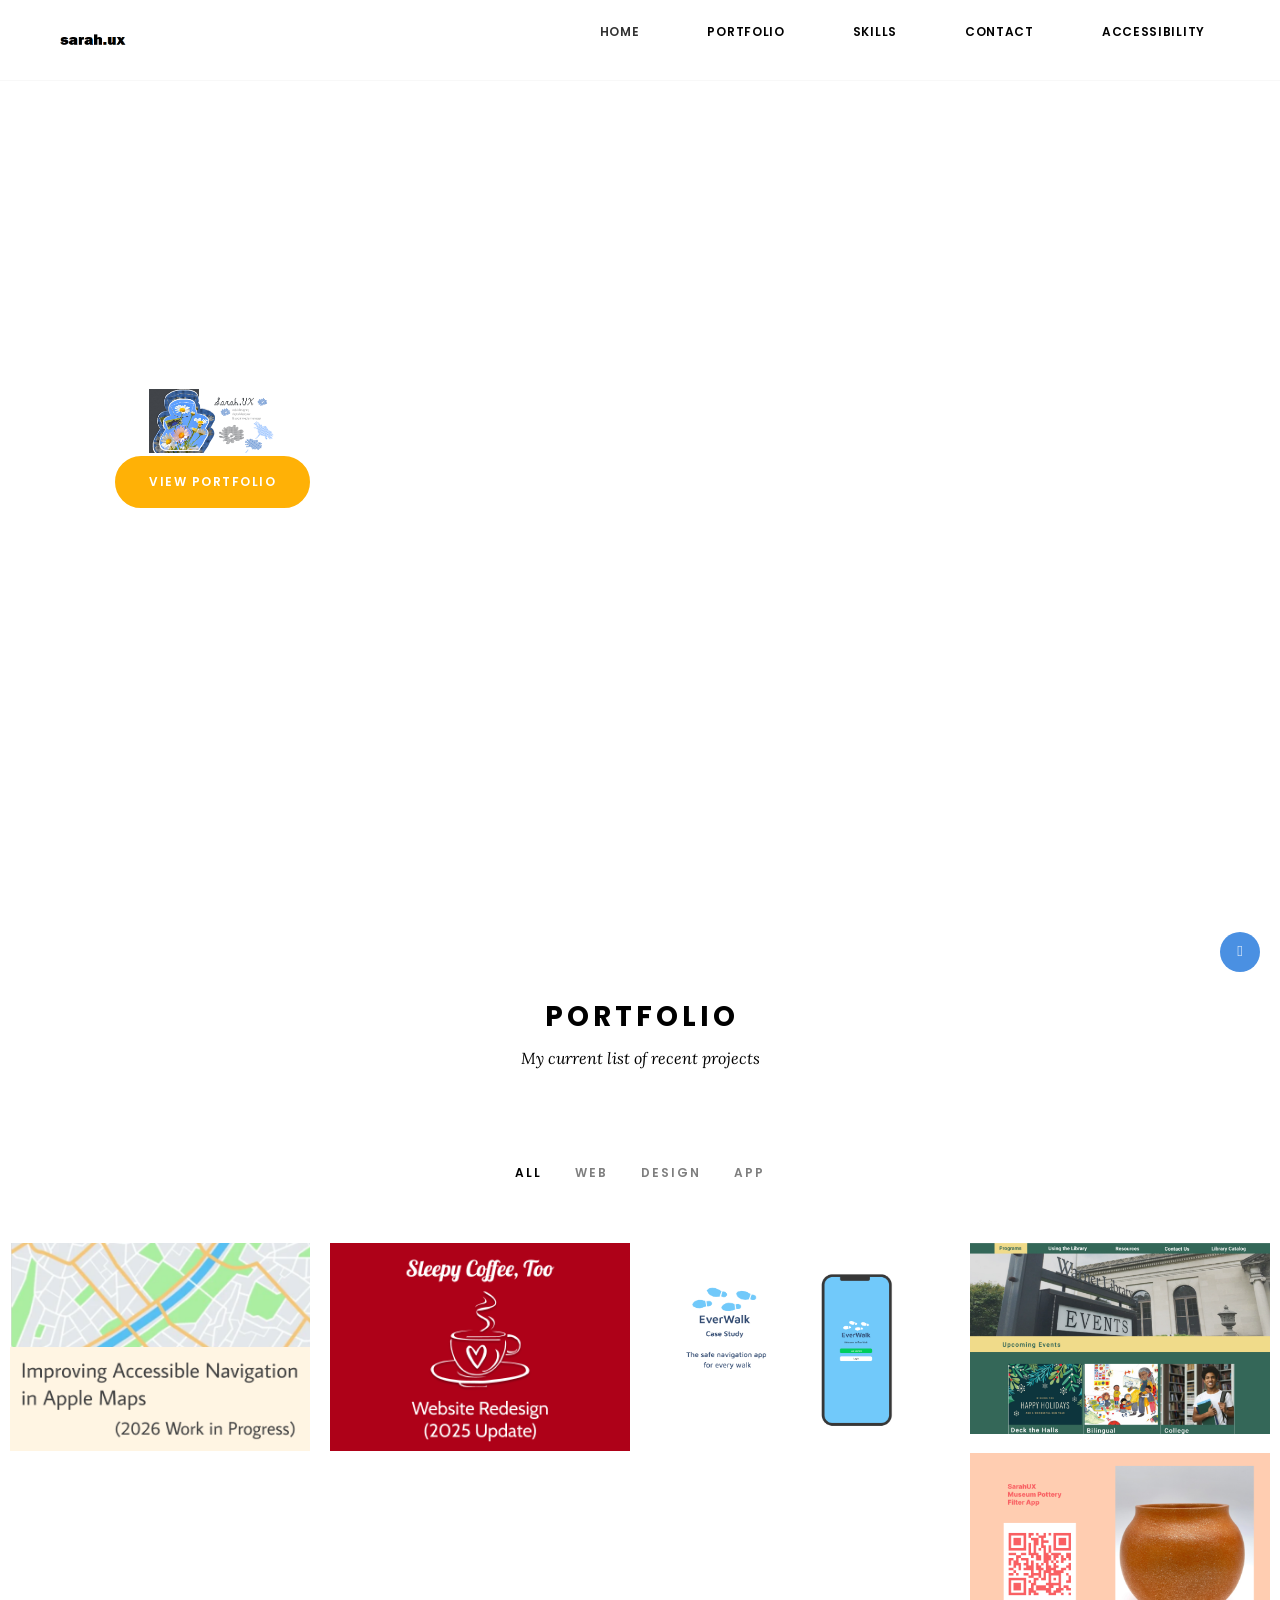
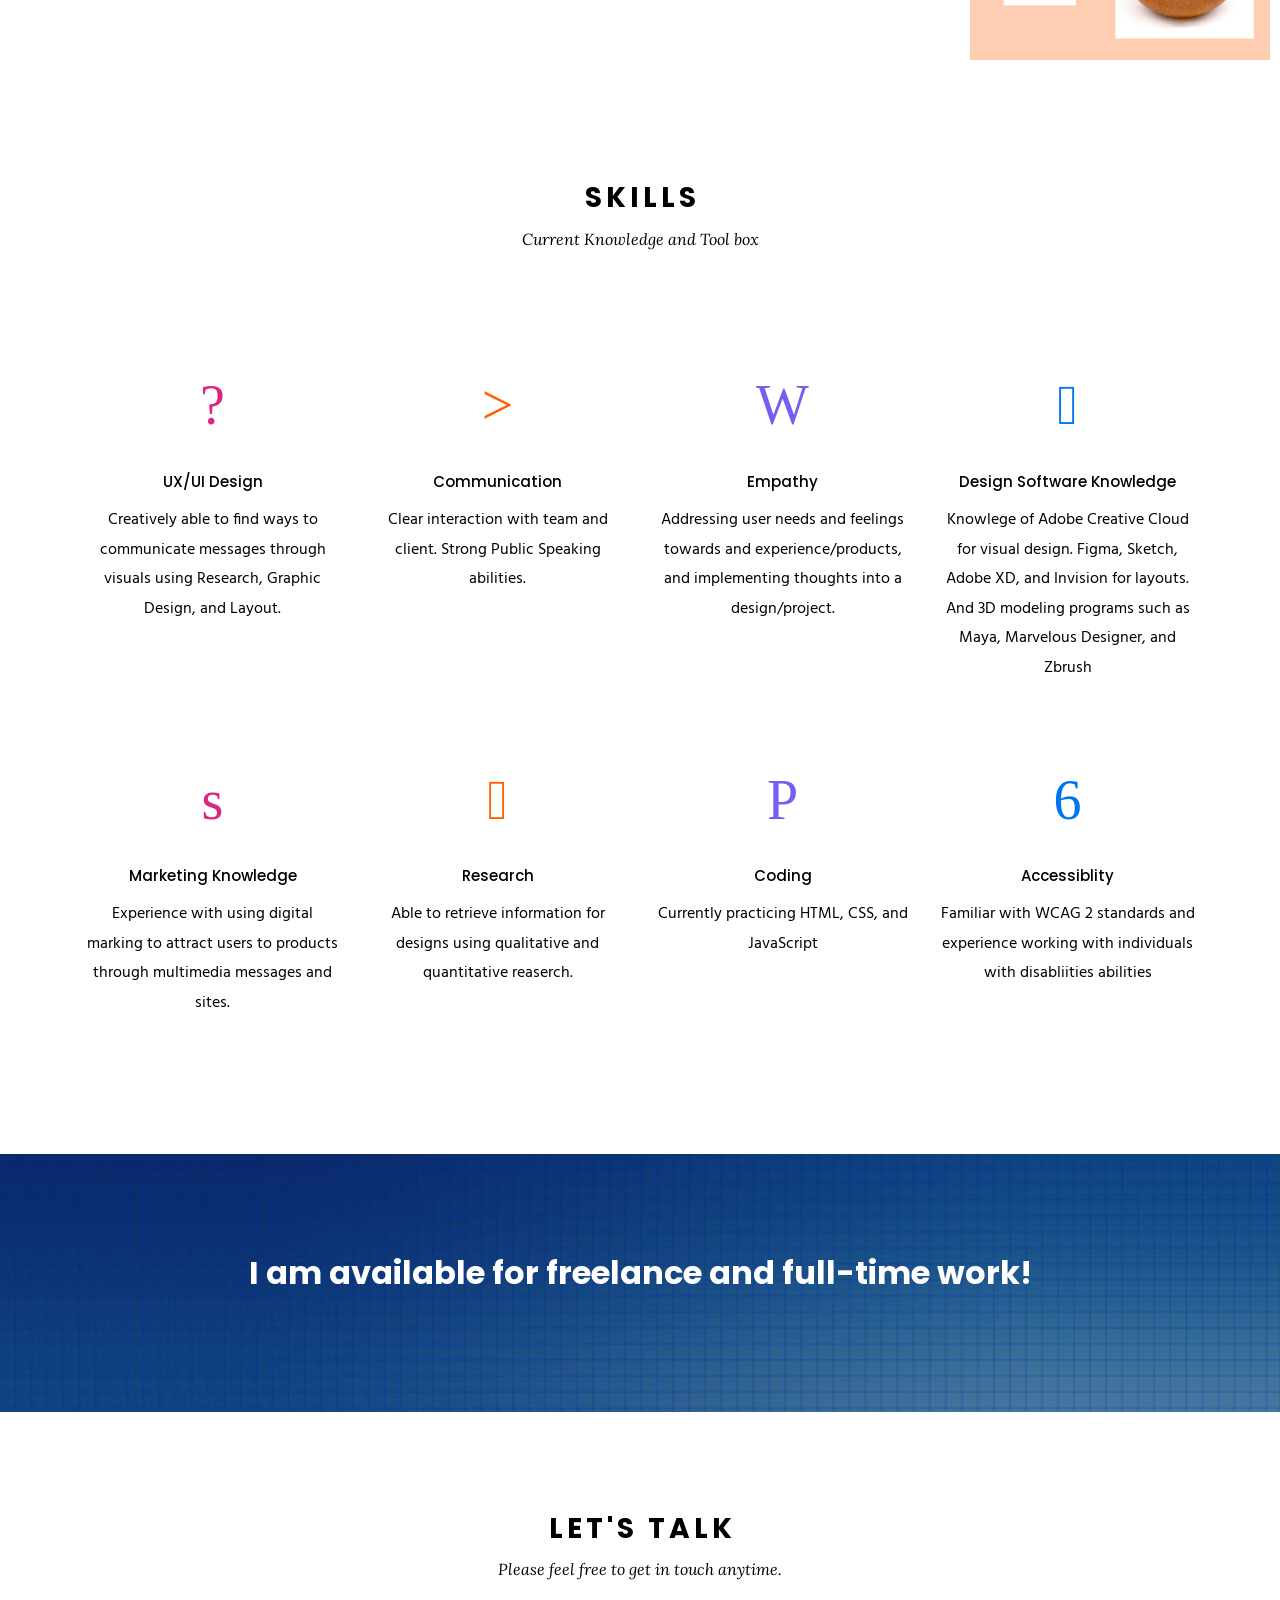
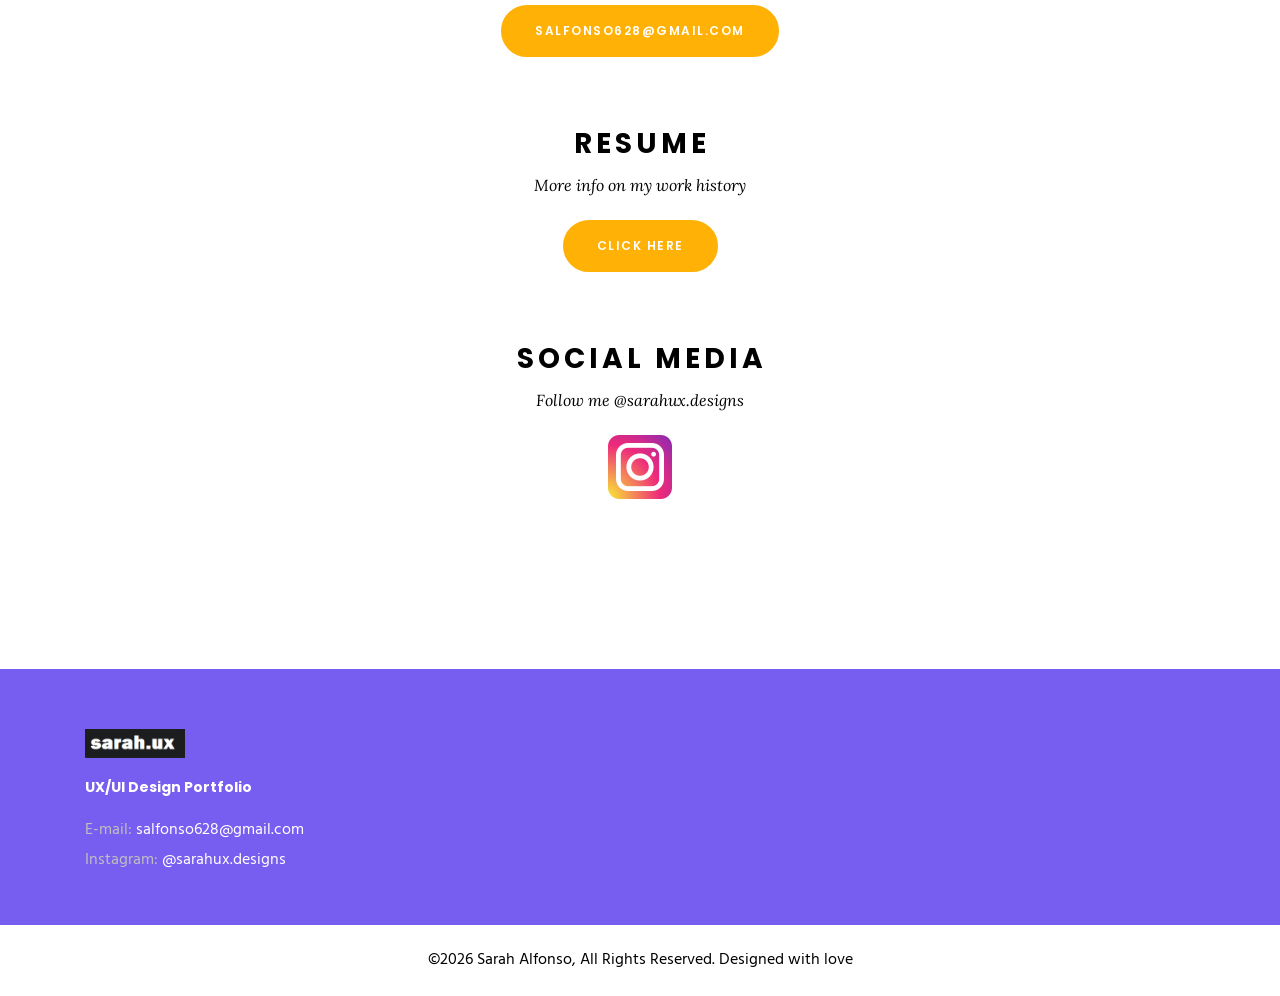
==== commit 40c12819: "Update index.html" ====
--- a/index.html
+++ b/index.html
@@ -88,8 +88,9 @@
 				<section class="module-header full-height parallax " id="home"  data-jarallax="{&quot;type&quot;: &quot;scale-opacity&quot;}">
 					<div class="container">
 						<div class="row">
-							<img src="assets/images/headerUXn.png" class="name-color wow zoomIn">
-							<div class="col-md-3">
+						
+							<div class="col-lg-3">
+						
 								<!--<h1 class="h1 wow zoomIn">Hello</h1>-->
 								<!--<p class="wow zoomIn increasep">my name is</p>-->
 								<img src="assets/images/headerUXn.png" class="name-color wow zoomIn">
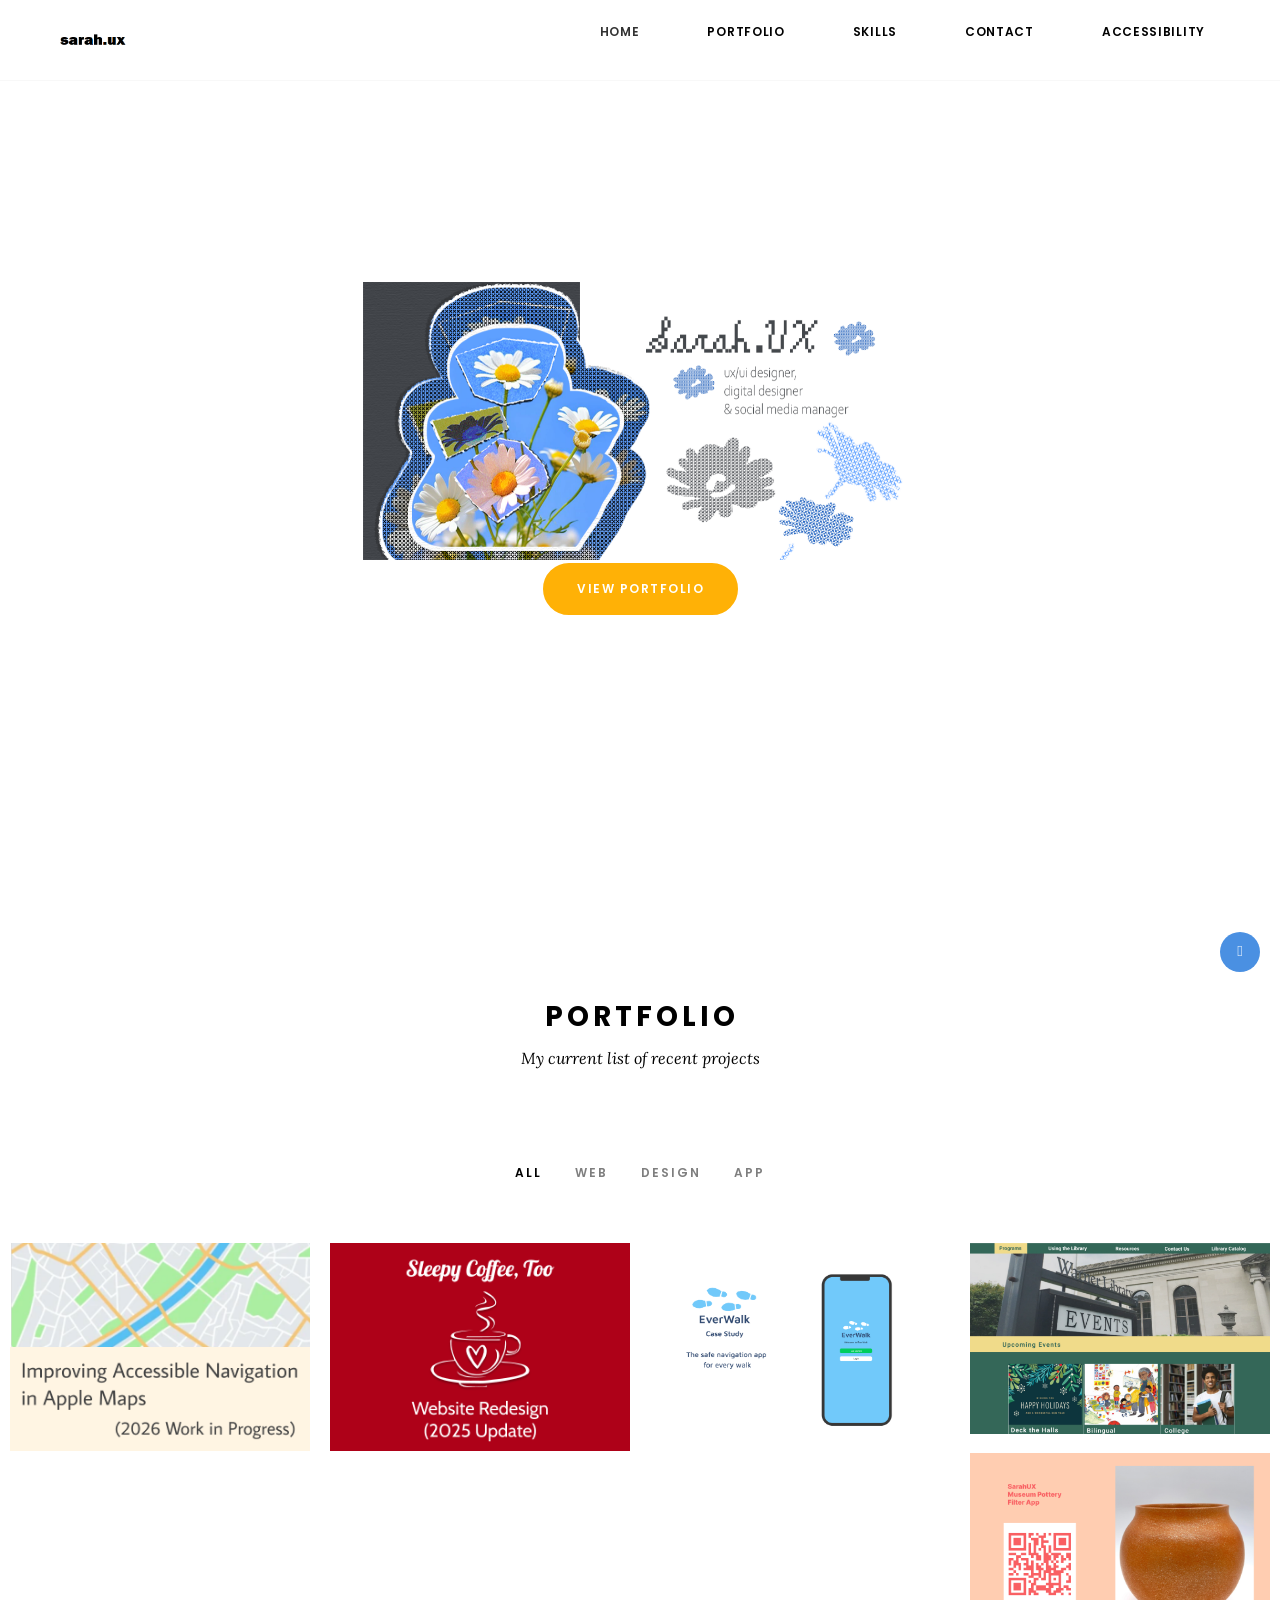
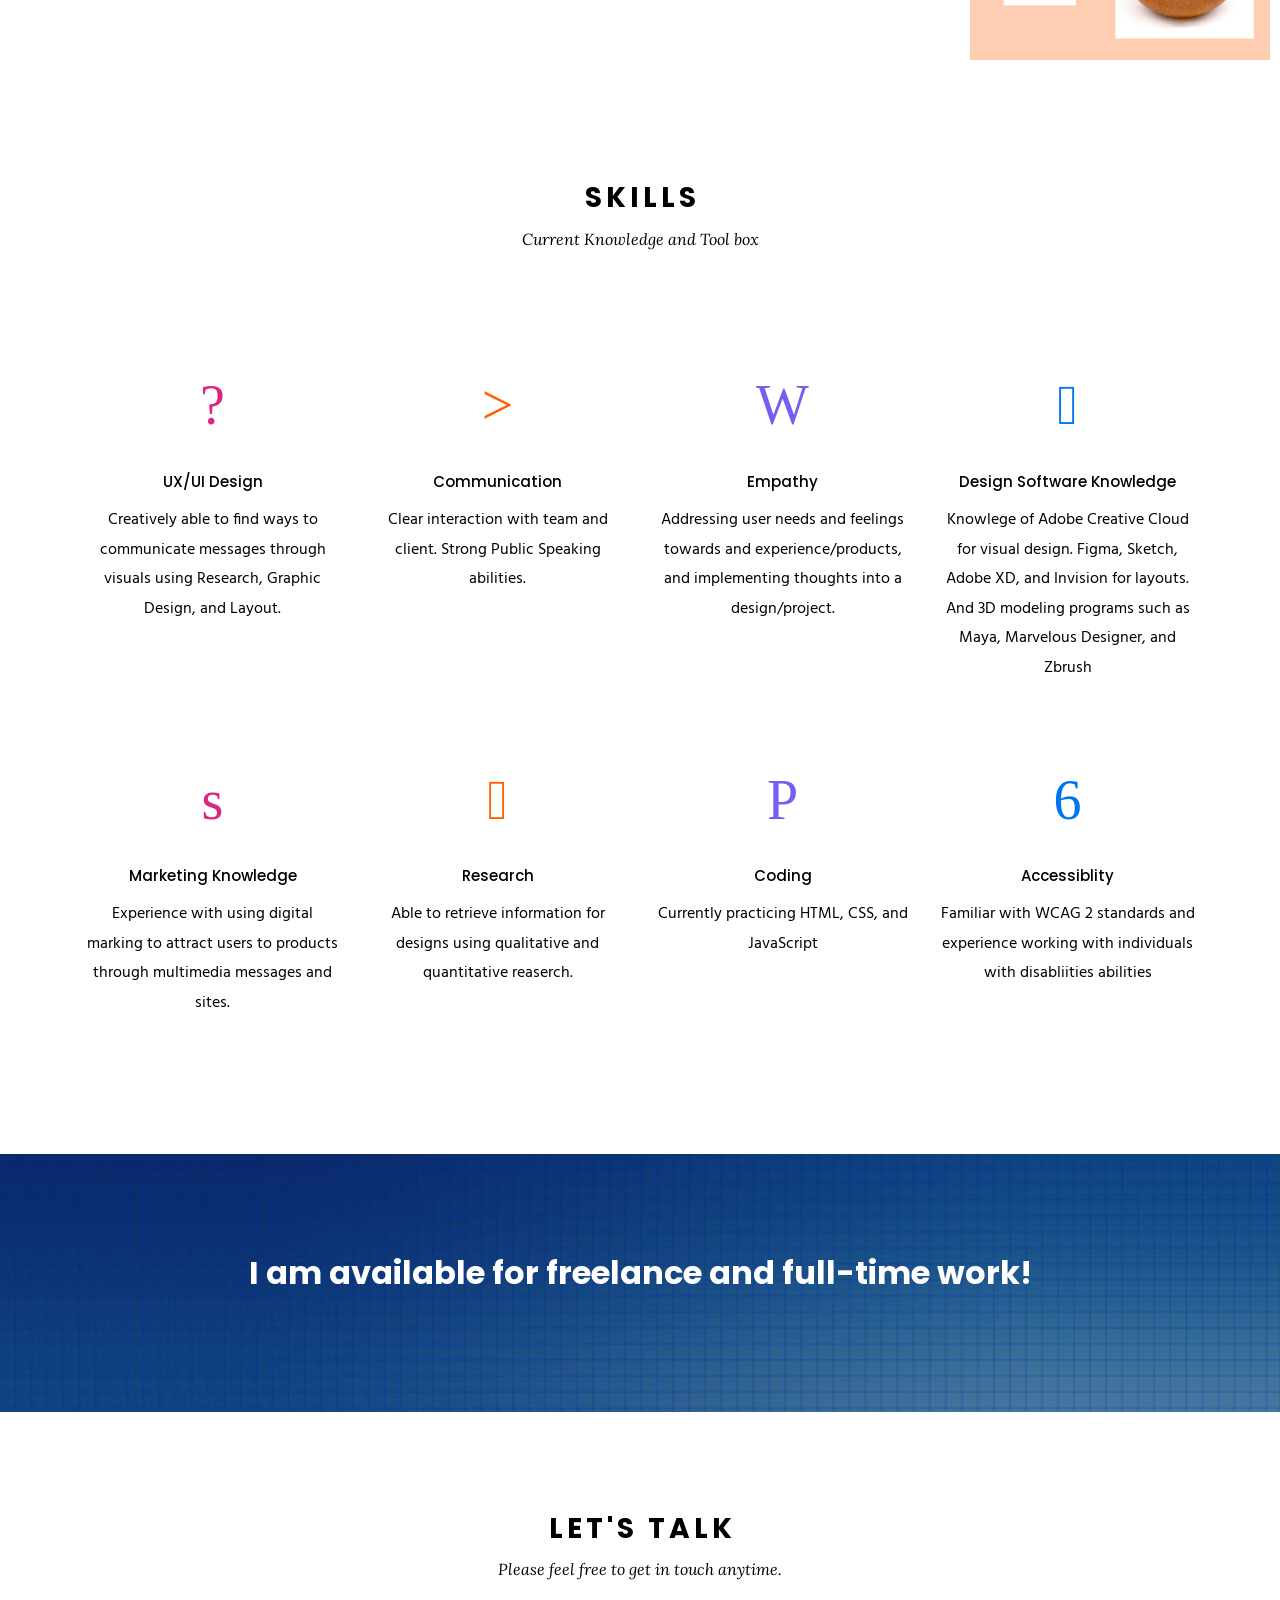
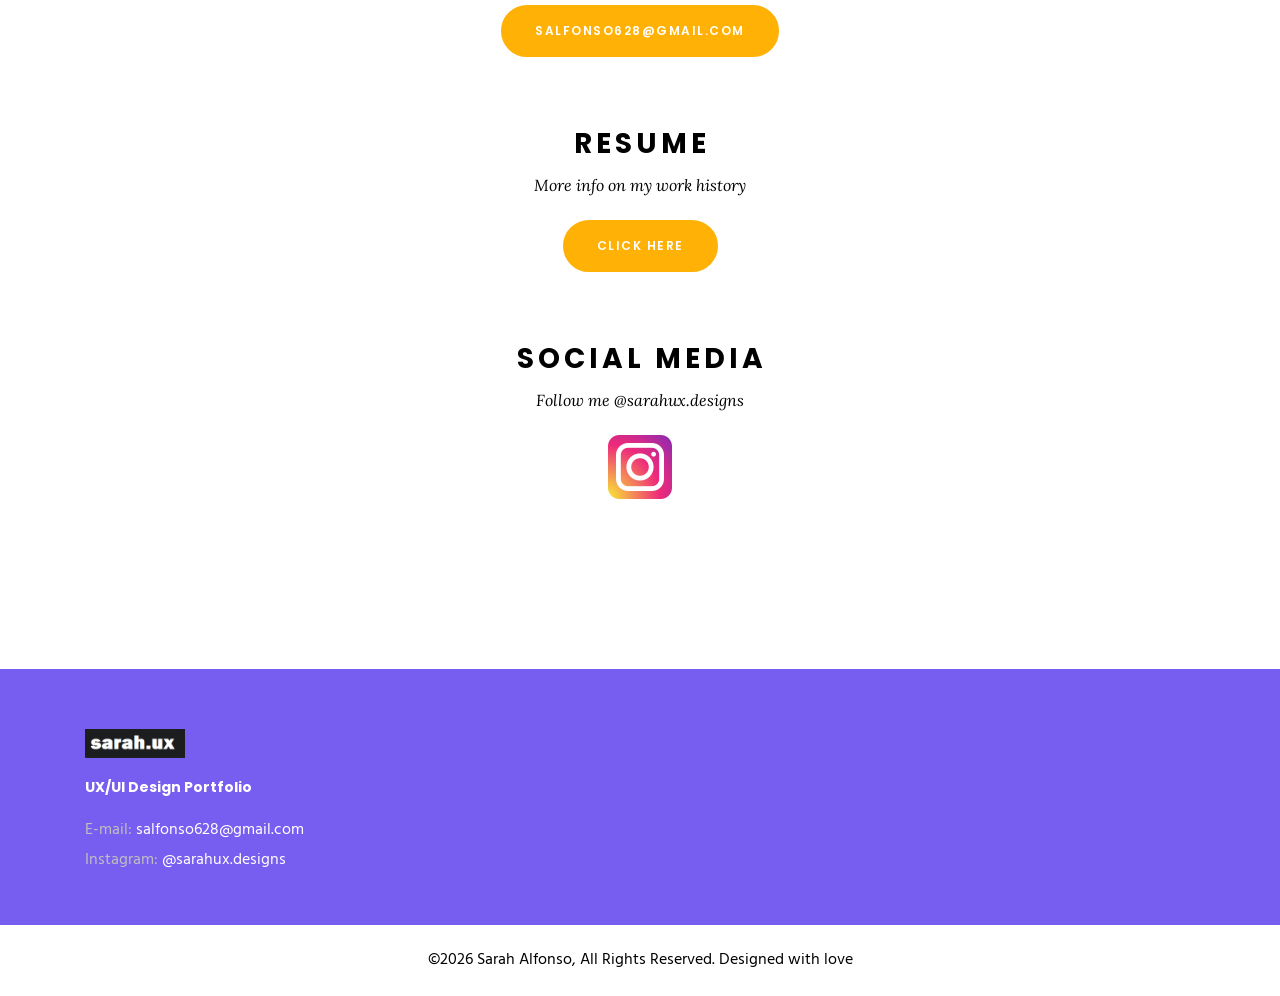
==== commit e917a884: "Update index.html" ====
--- a/index.html
+++ b/index.html
@@ -89,7 +89,7 @@
 					<div class="container">
 						<div class="row">
 						
-							<div class="col-lg-3">
+							<div class="col-md-12">
 						
 								<!--<h1 class="h1 wow zoomIn">Hello</h1>-->
 								<!--<p class="wow zoomIn increasep">my name is</p>-->
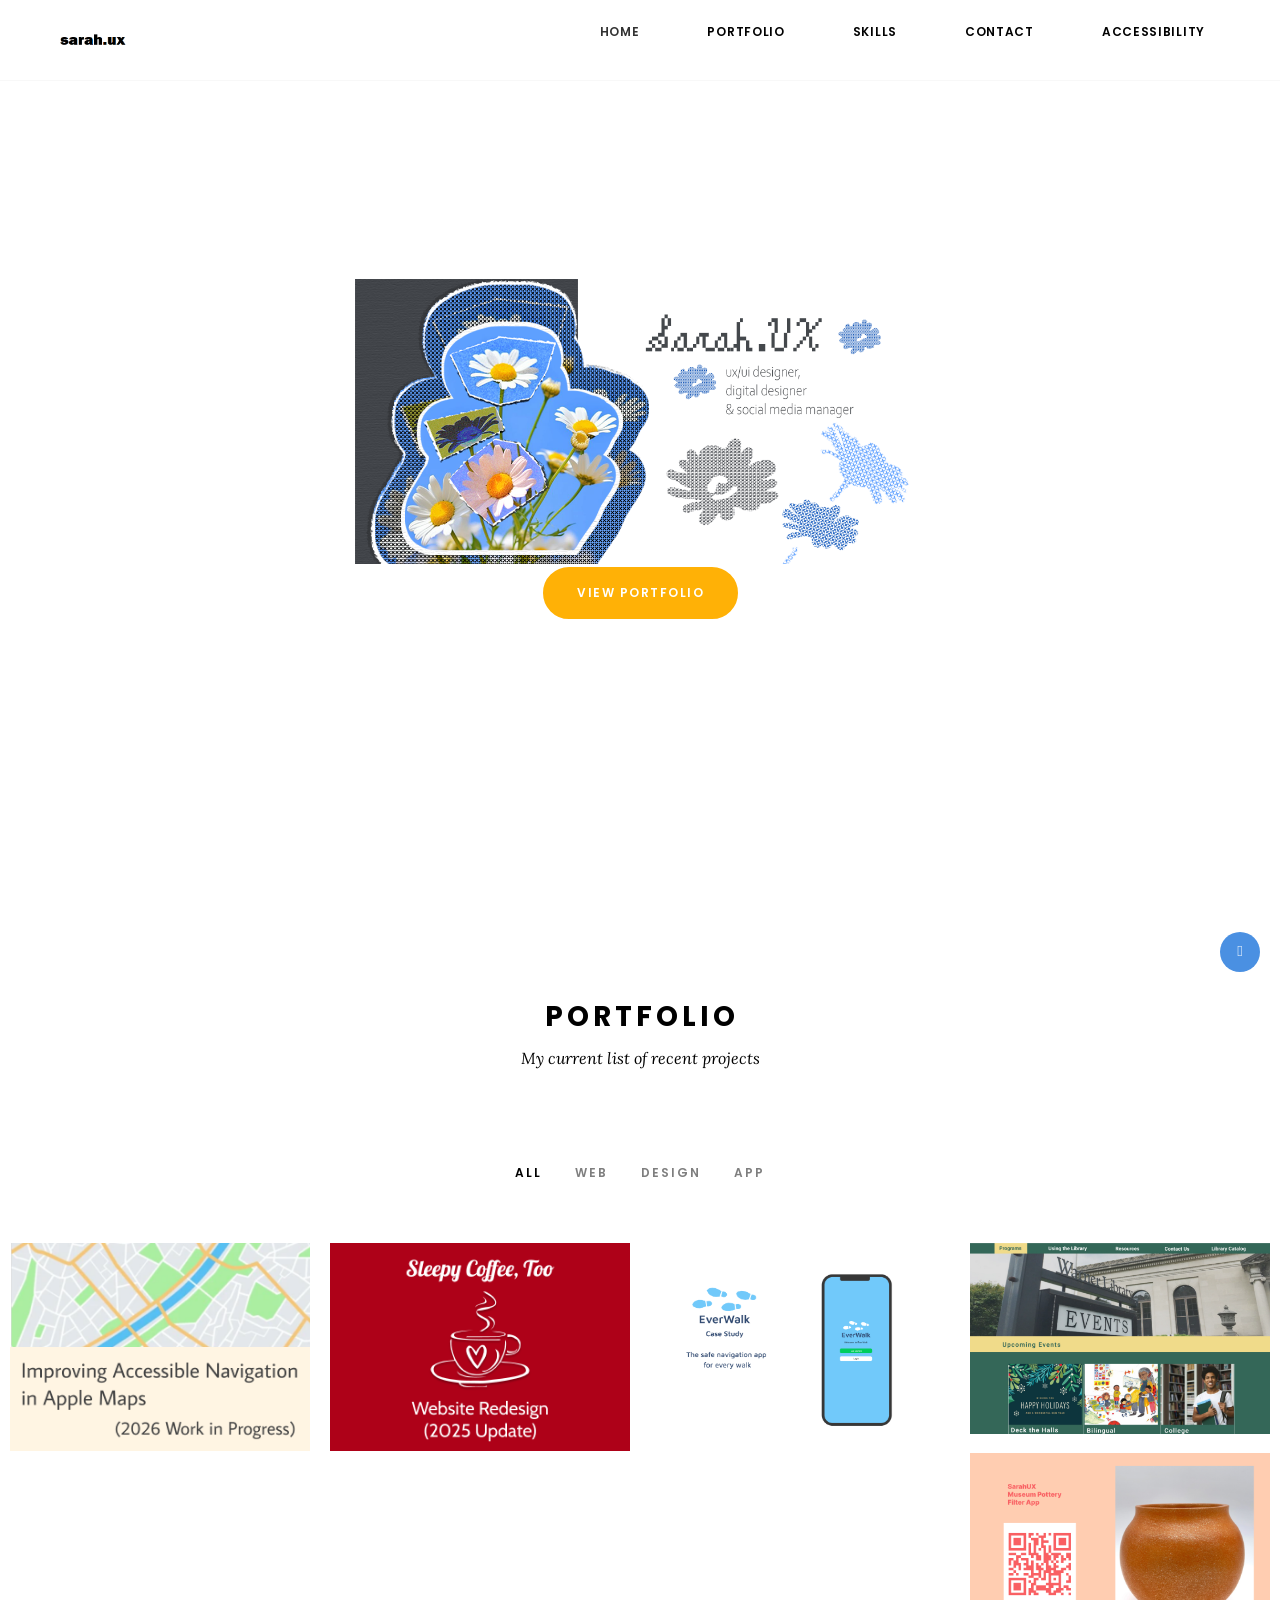
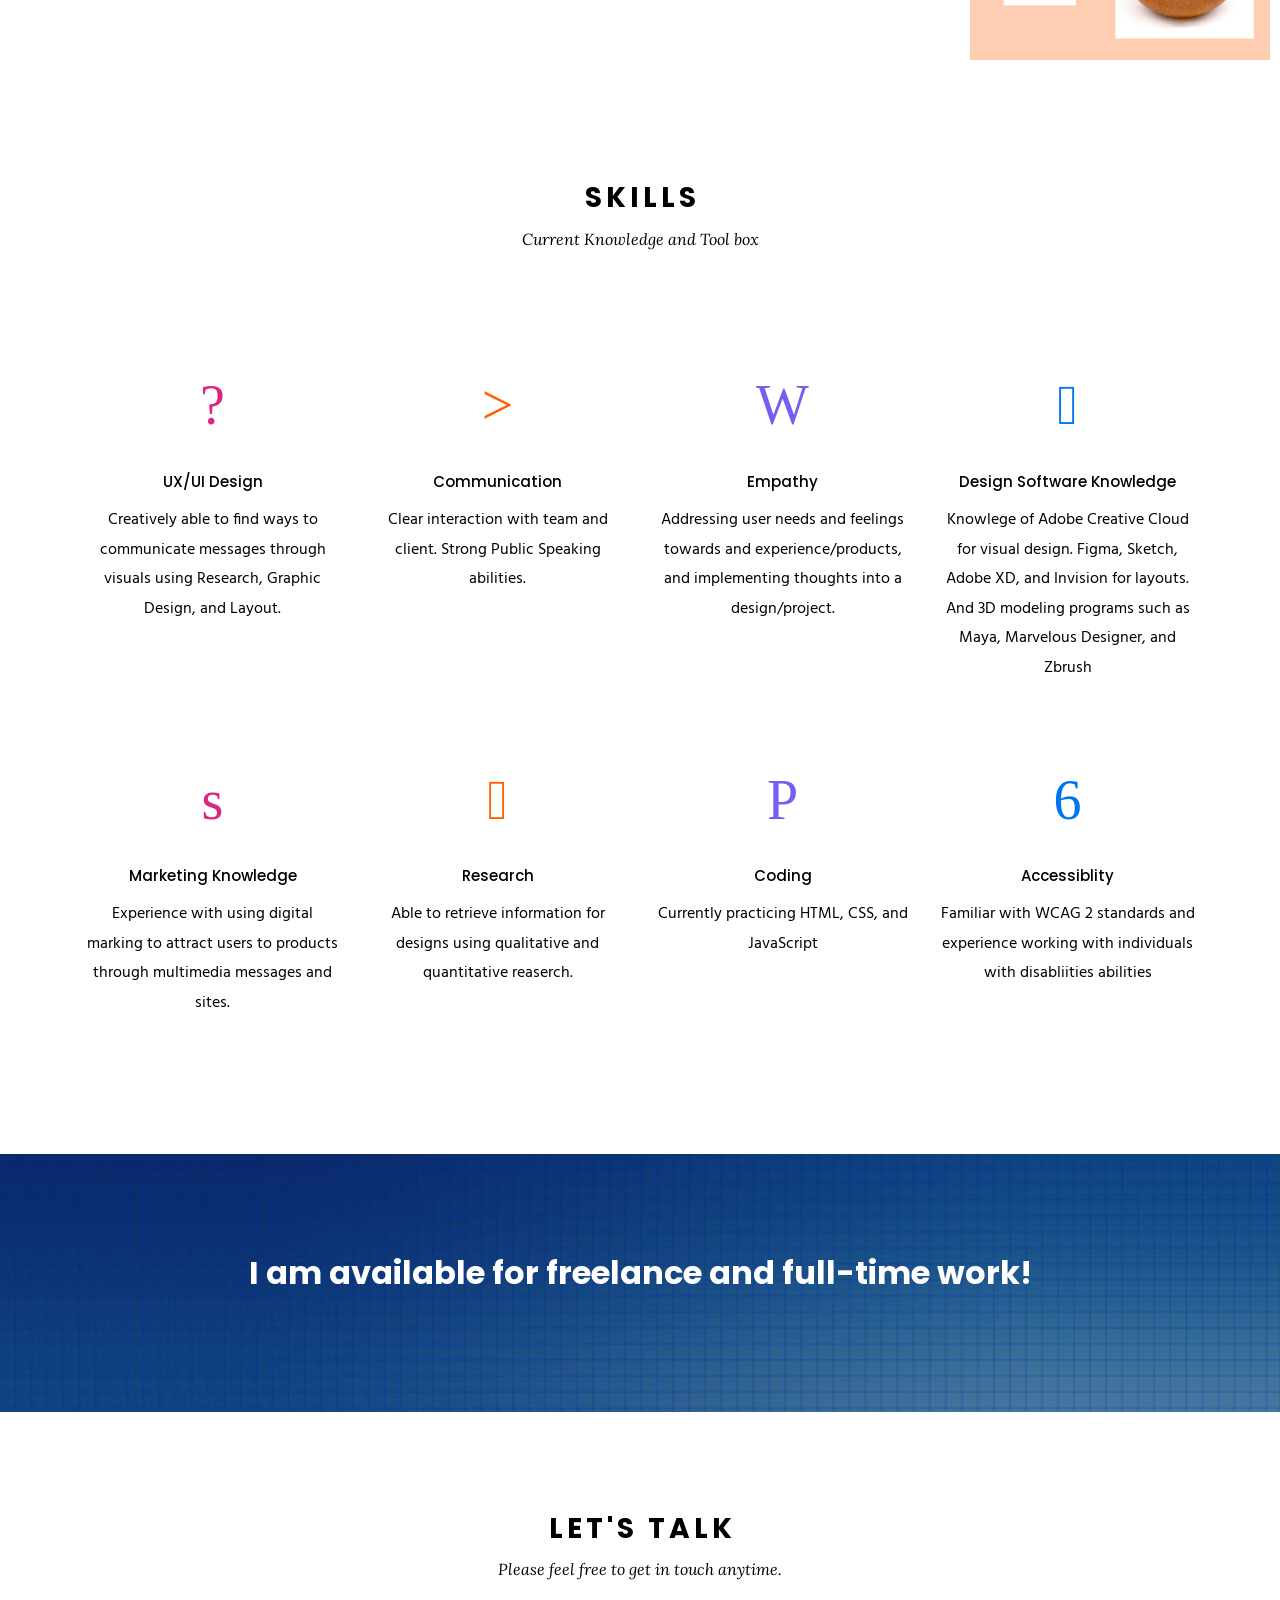
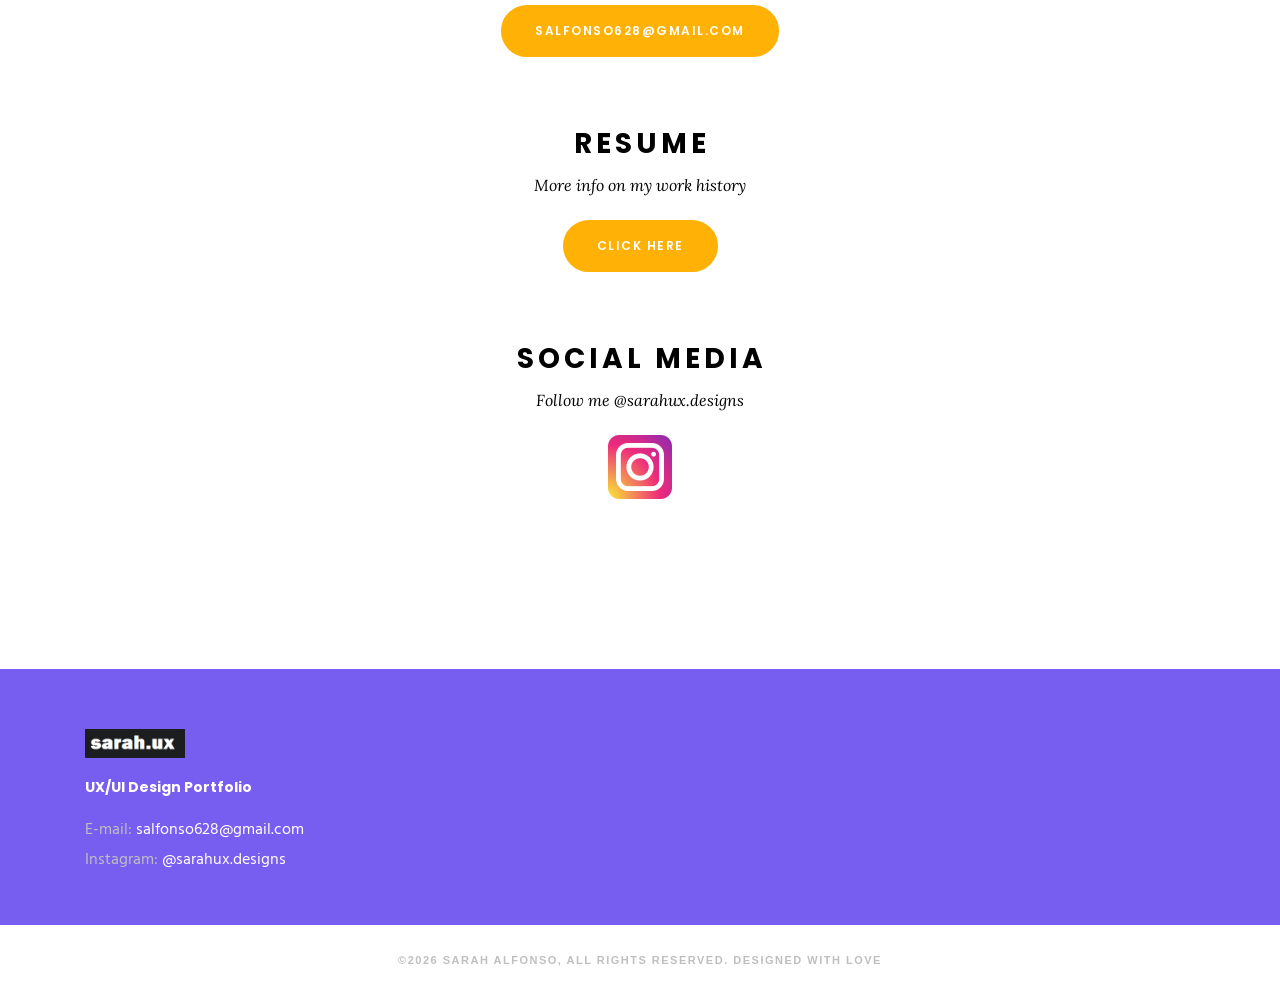
==== commit 8bcb6c31: "Update index.html <div class="row row-image" style="background-image  change" ====
--- a/index.html
+++ b/index.html
@@ -87,9 +87,9 @@
 				<!-- Page Header-->
 				<section class="module-header full-height parallax " id="home"  data-jarallax="{&quot;type&quot;: &quot;scale-opacity&quot;}">
 					<div class="container">
-						<div class="row">
+						<div class="row row-image" style="background-image:url('headerUX.png'); background-size: cover; background-position: center; height:600px; >
 						
-							<div class="col-md-12">
+							<div class="col-lg-12">
 						
 								<!--<h1 class="h1 wow zoomIn">Hello</h1>-->
 								<!--<p class="wow zoomIn increasep">my name is</p>-->
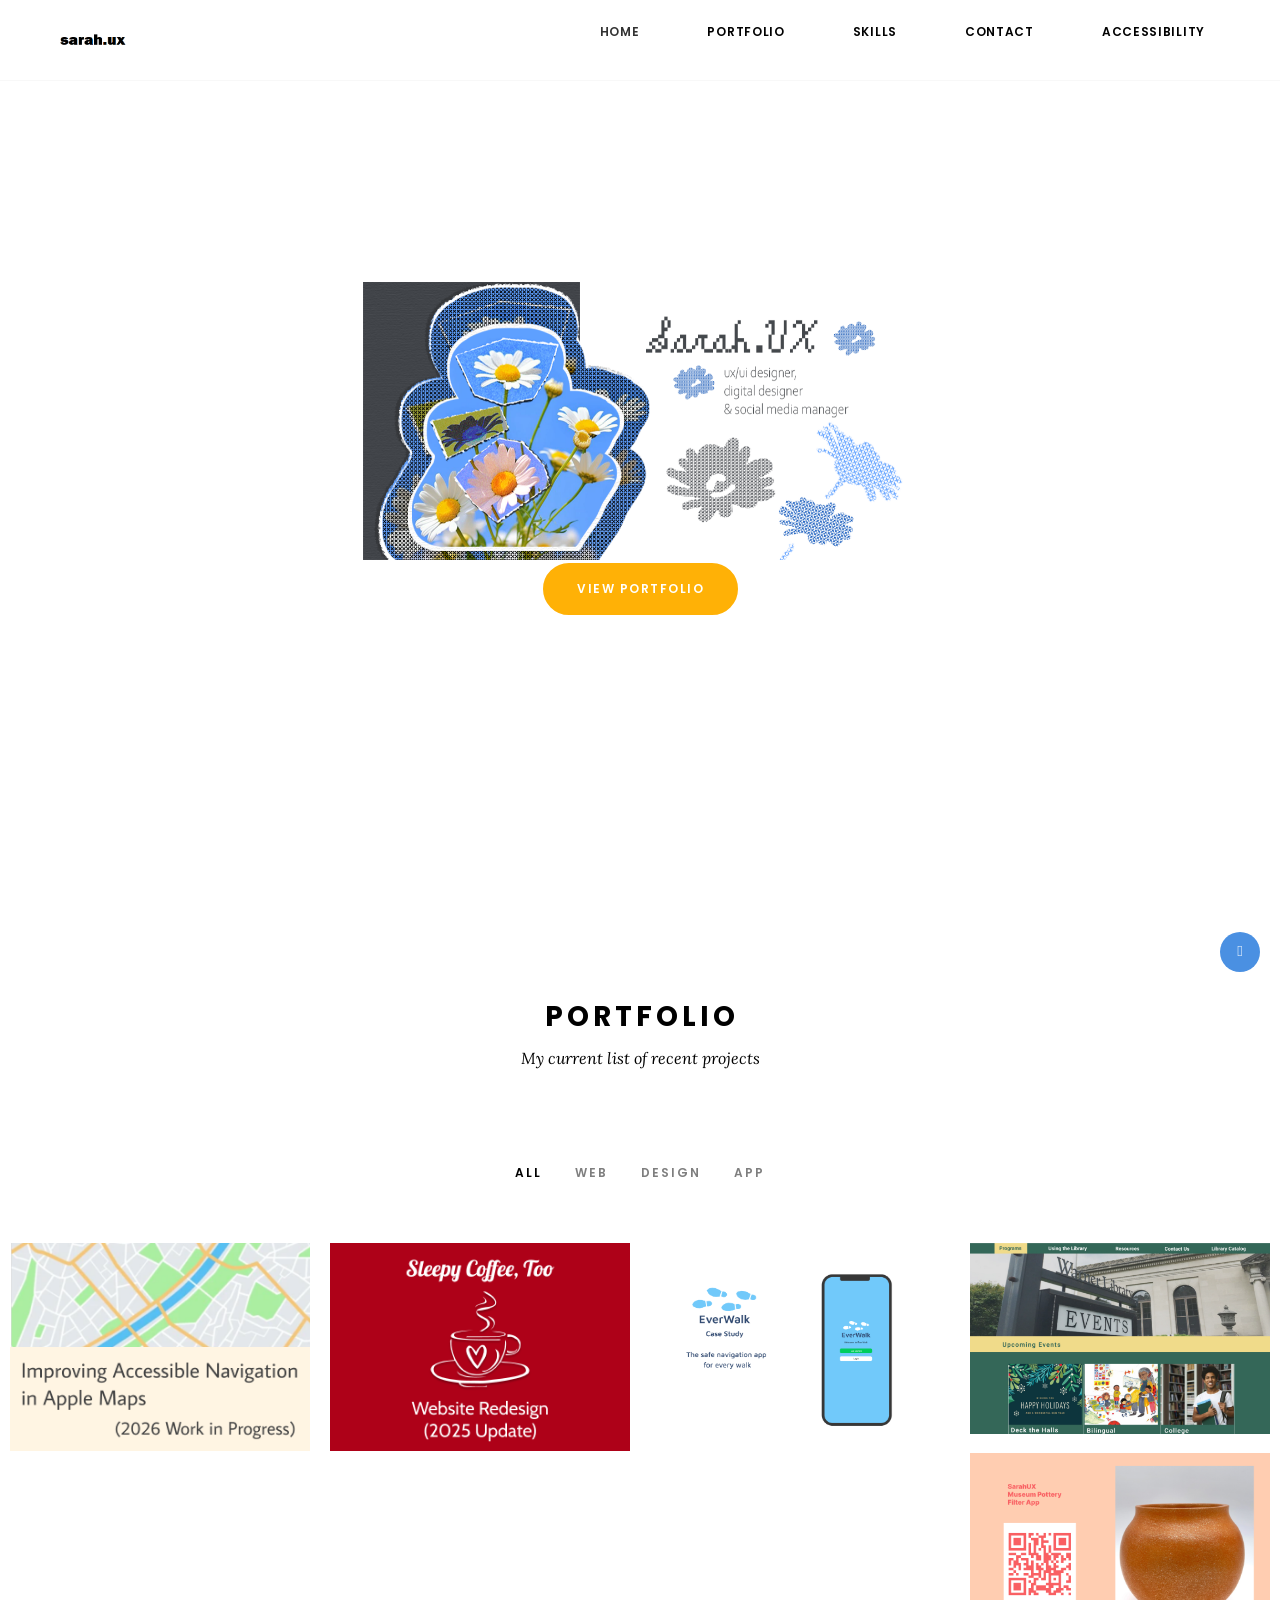
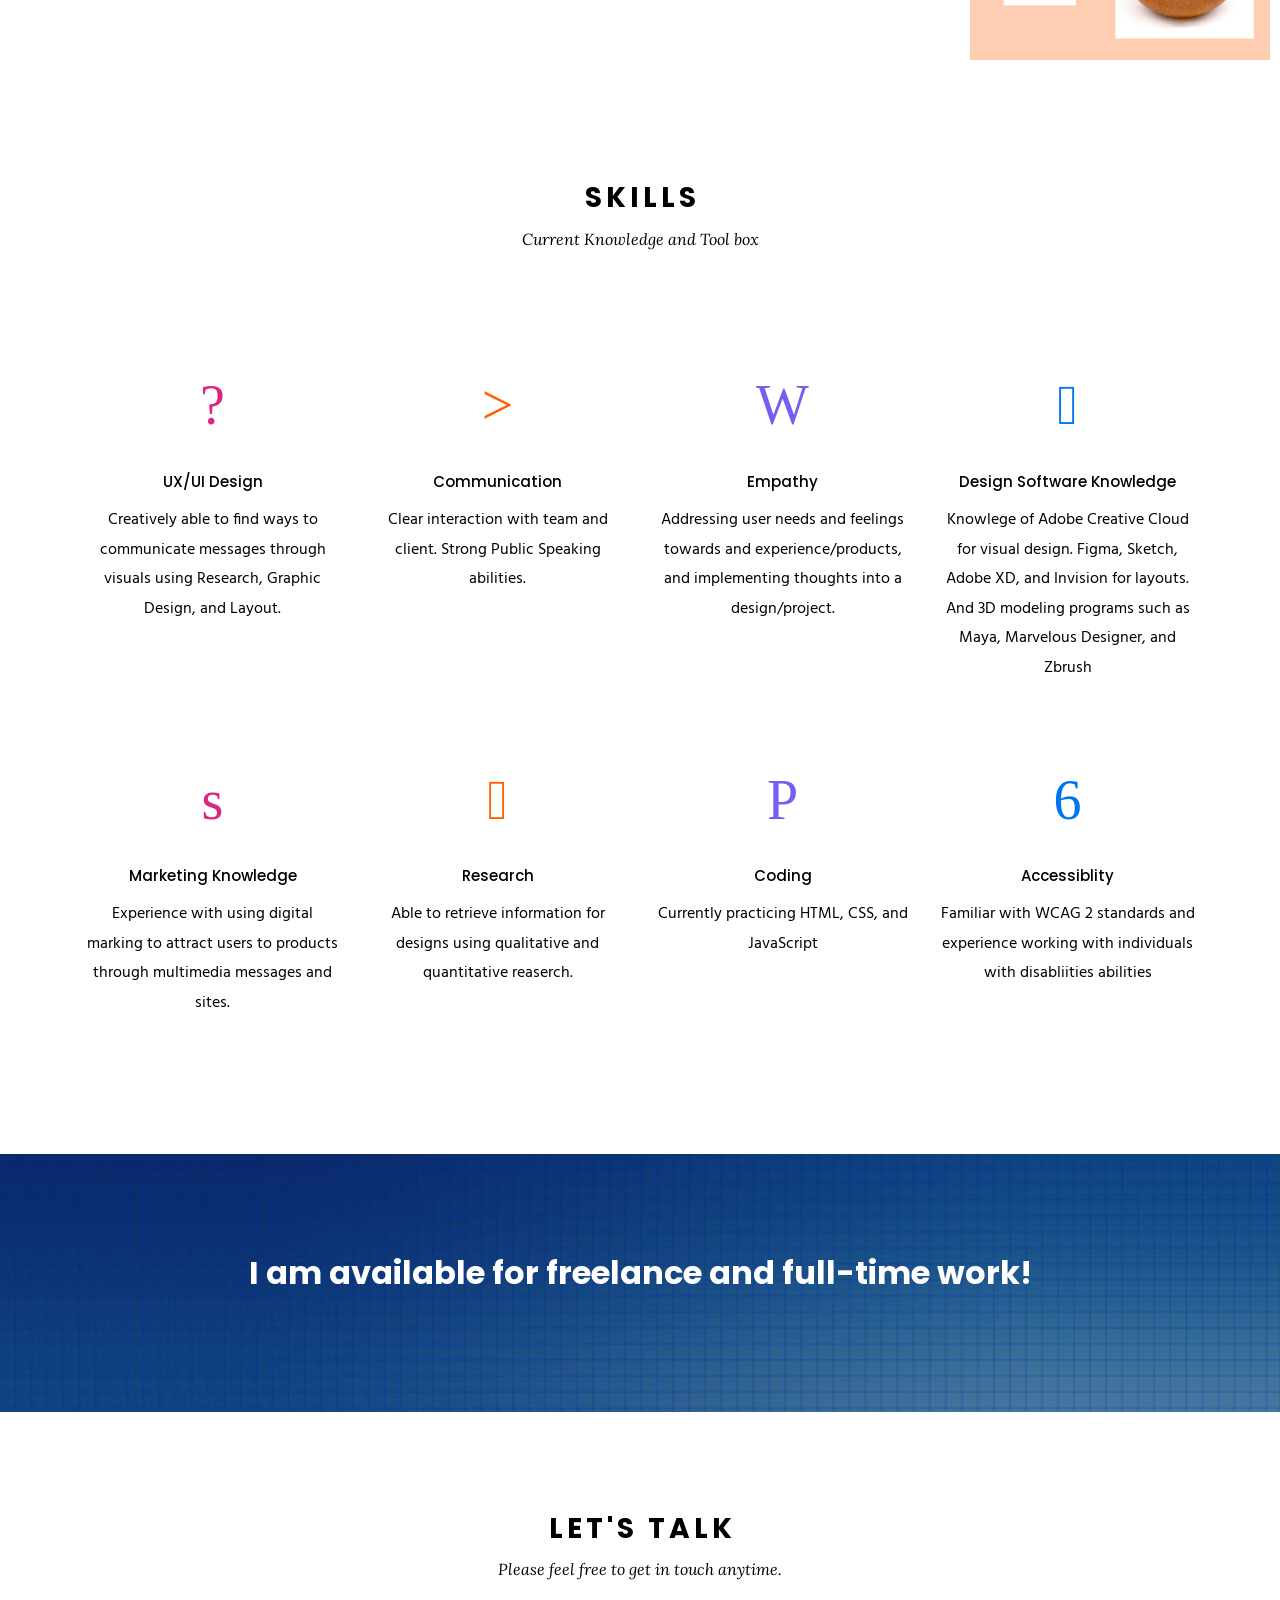
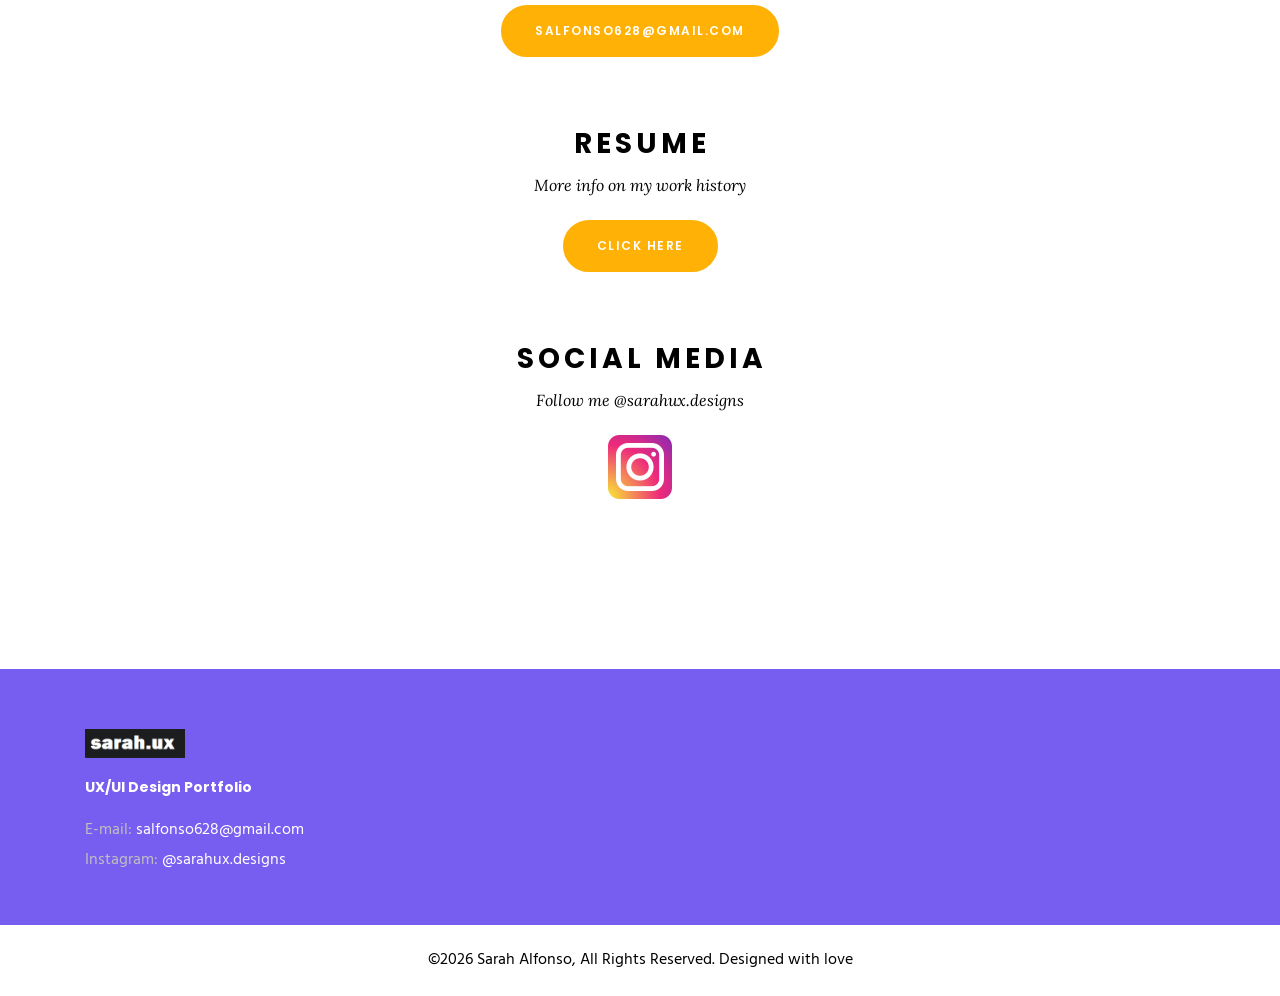
==== commit acb525cb: "Update index.html remove row-image" ====
--- a/index.html
+++ b/index.html
@@ -87,7 +87,7 @@
 				<!-- Page Header-->
 				<section class="module-header full-height parallax " id="home"  data-jarallax="{&quot;type&quot;: &quot;scale-opacity&quot;}">
 					<div class="container">
-						<div class="row row-image" style="background-image:url('headerUX.png'); background-size: cover; background-position: center; height:600px; >
+						<div class="row">
 						
 							<div class="col-lg-12">
 						
